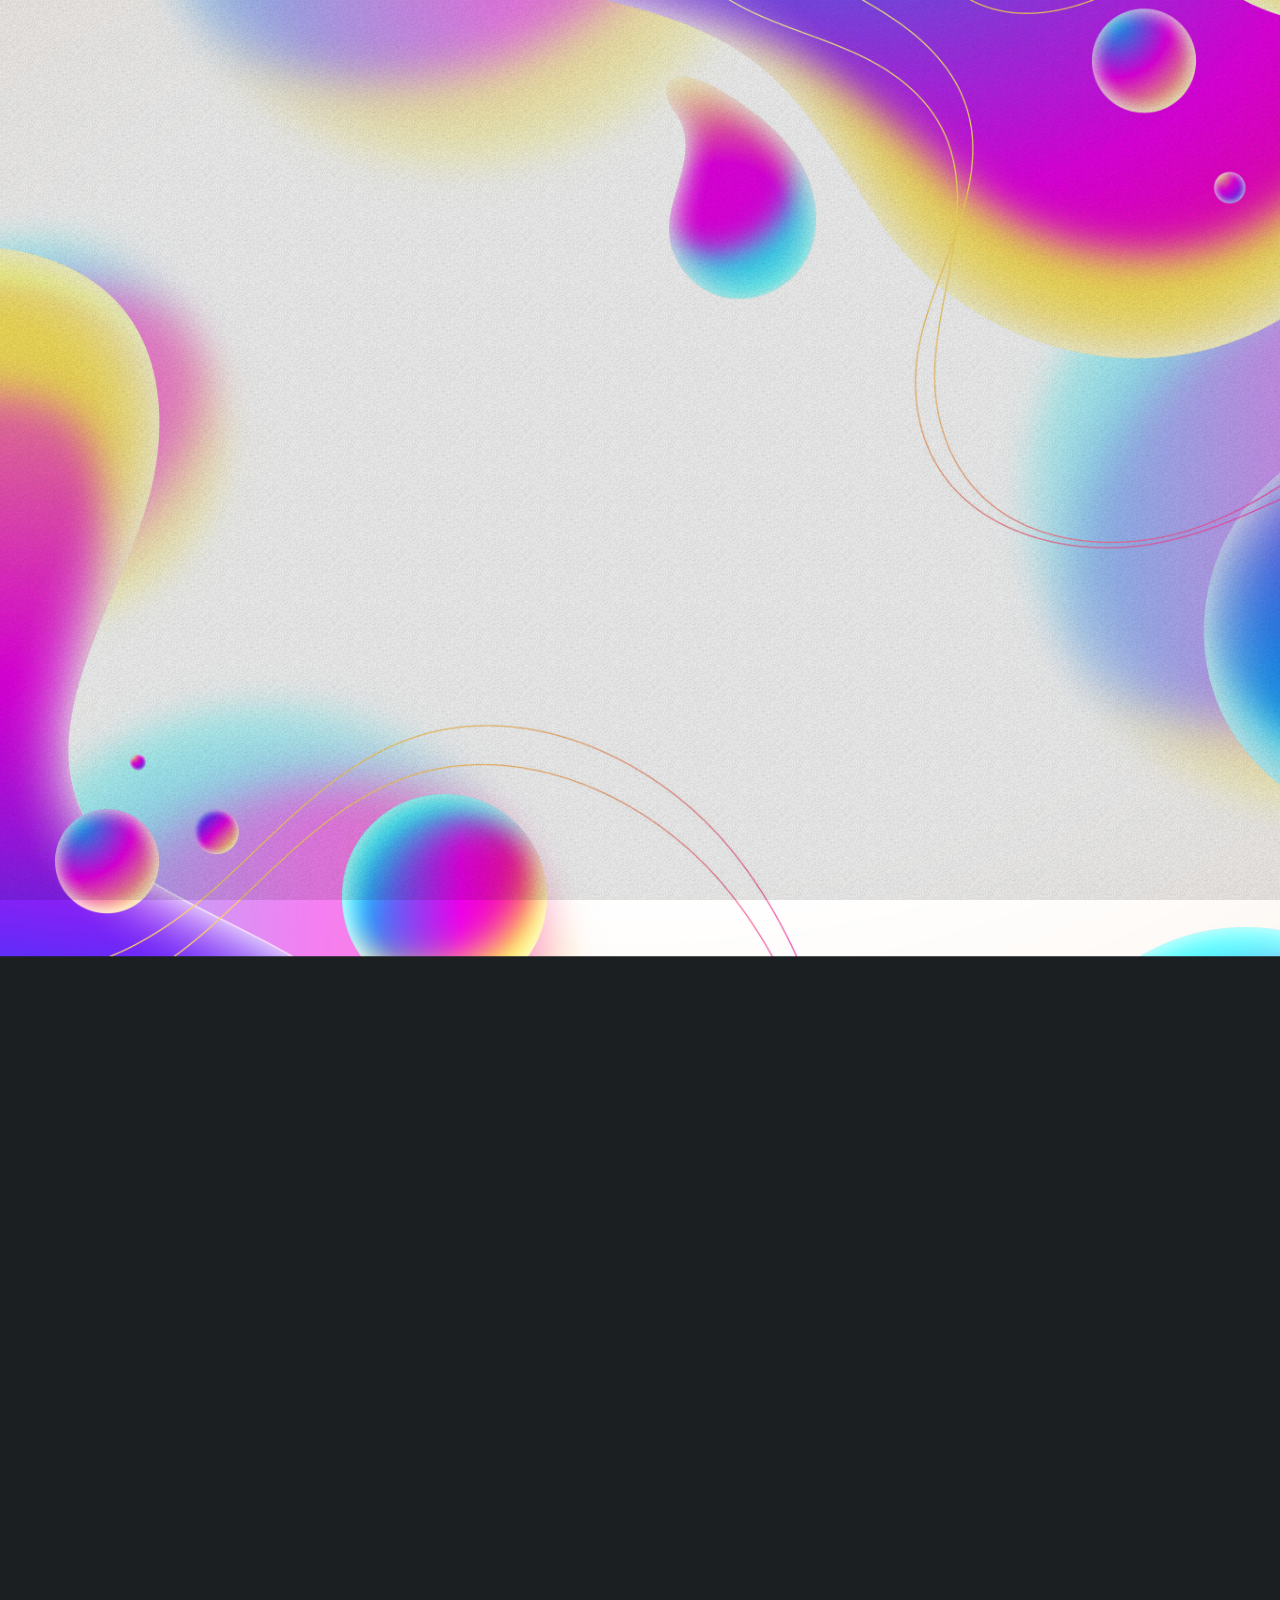
==== index.html @ be7a539f "portfolio terminer" ====
<!DOCTYPE HTML>
<!--
	Dimension by HTML5 UP
	html5up.net | @ajlkn
	Free for personal and commercial use under the CCA 3.0 license (html5up.net/license)
-->
<html>
	<head>
		<title>Site Corentin Martinez</title>
		<meta charset="utf-8" />
		<meta name="viewport" content="width=device-width, initial-scale=1, user-scalable=no" />
		<link rel="stylesheet" href="assets/css/main.css" />
		<noscript><link rel="stylesheet" href="assets/css/noscript.css" /></noscript>
		<div id="google_translate_element"></div>

		<script type="text/javascript">
			function googleTranslateElementInit() {
				new google.translate.TranslateElement(
						{ pageLanguage: 'fr' }, // Langue source
						'google_translate_element'
				);
			}
		</script>
		<script src="https://translate.google.com/translate_a/element.js?cb=googleTranslateElementInit"></script>

		<style>

		</style>

	</head>
	<body class="is-preload">

		<!-- Wrapper -->
			<div id="wrapper">

				<!-- Header -->
					<header id="header">
						<div class="logo">
							<img src="images/image.jpg" alt="Logo">
						</div>
						<div class="content">
							<div class="inner">
								<h1>Martinez Corentin</h1>
								<p>Une personne attentive et prête à vous écoutez</p>
							</div>
						</div>
						<nav>
							<ul>
								<li><a href="#about">A propos</a></li>
								<li><a href="#work">Projets</a></li>
								<li><a href="#capacites">Capacités</a></li>
								<li><a href="#contact">Contact</a></li>

								<!--<li><a href="#elements">Elements</a></li>-->
							</ul>
						</nav>
					</header>

				<!-- Main -->
					<div id="main">

						<!-- Capacités -->
						<article id="capacites">
							<h2 class="major">Capacités</h2>
							<div>
								<div class="label">Python</div>
								<div class="progress-bar-container">
									<div class="progress-bar python"></div>
								</div>
							</div>

							<div>
								<div class="label">Java</div>
								<div class="progress-bar-container">
									<div class="progress-bar java"></div>
								</div>
							</div>

							<div>
								<div class="label">C</div>
								<div class="progress-bar-container">
									<div class="progress-bar c"></div>
								</div>
							</div>

							<div>
								<div class="label">SQL PLSL</div>
								<div class="progress-bar-container">
									<div class="progress-bar sql"></div>
								</div>
							</div>

							<div>
								<div class="label">PHP</div>
								<div class="progress-bar-container">
									<div class="progress-bar php"></div>
								</div>
							</div>
						</article>

						<!-- Projects -->
						<article id="work">
							<h2 class="major">Projects</h2>
							<h3>SAE E3SETE – Développement d'un jeu de cartes numérique (octobre 2023 - décembre 2023)</h3>
							<p style="text-indent: 50px">
								Dans le cadre de ma formation, j'ai participé au développement d'une version numérique d'un jeu de cartes inventé par mon professeur, en utilisant Java. Ce projet m'a permis d'adopter une approche orientée objet pour modéliser le jeu et en créer une version fonctionnelle à travers une interface en ligne de commande, sans nécessiter d'interface graphique.
							</p>
							<!-- Bouton pour afficher/masquer le contexte -->
							<button id="toggleButton1">Afficher Contexte du Projet</button>
							<div id ="contexte1" style="display: none"><br>
								<p style="text-indent: 50px">
									<strong>Contexte du projet :</strong><br>
									L'objectif était de transposer un jeu de cartes sur ordinateur en respectant ses règles et mécaniques, avec des fonctionnalités telles que la gestion des cartes et l'exécution des actions de jeu. La logique du jeu a été implémentée à l'aide d'algorithmes qui géraient les interactions entre les cartes et les actions des joueurs, garantissant ainsi une expérience fluide et cohérente dans un environnement terminal.
								</p>
								<p style="text-indent: 50px">
									<strong>Mon rôle et mes responsabilités :</strong><br>
									J'ai conçu et développé les mécanismes principaux du jeu, incluant la gestion des cartes, l'assignation des actions aux cartes, et la gestion de l'interaction entre les joueurs. J'ai également développé les algorithmes qui ont permis d'exécuter les actions et de gérer l'état du jeu à chaque tour. Mon travail a inclus la création de tests unitaires pour valider le bon fonctionnement de ces mécanismes.
								</p>
								<p style="text-indent: 50px">
									<strong>Technologies utilisées :</strong><br>
									• <u><strong>Java :</strong></u> pour la programmation orientée objet et le développement des mécanismes du jeu.<br>
									• <u><strong>Terminal</strong></u> : pour interagir avec le jeu sans interface graphique.<br>
									• <u><strong>Tests unitaires</strong></u> : pour tester les fonctionnalités du jeu et garantir sa stabilité.<br>
									• <u><strong>Structures de données</strong></u> : pour organiser les cartes et les actions de manière optimale.
								</p>
								<p style="text-indent: 50px">
									<strong>Compétences développées :</strong><br>
									• <u><strong>Conception algorithmique</strong></u> : création d'algorithmes pour gérer les mécanismes du jeu et les actions des joueurs.<br>
									• <u><strong>Développement orienté objet</strong></u> : maîtrise de la conception modulaire et structurée du code.<br>
									• <u><strong>Tests unitaires</strong></u> : mise en place de tests pour assurer la robustesse et la fiabilité du jeu.<br>
									• <u><strong>Sécurité du code</strong></u> : application des bonnes pratiques pour sécuriser le code.<br>
									• <u><strong>Gestion de projet</strong></u> : collaboration avec l'équipe pour assurer la bonne organisation du projet.
								</p>
								<p style="text-indent: 50px">
									<strong>Principaux enseignements :</strong><br>
									Ce projet m'a permis de renforcer mes compétences en Java et en développement orienté objet, de maîtriser la gestion des interactions dans un jeu sans interface graphique, et de travailler sur l'assurance qualité grâce à des tests unitaires rigoureux.
								</p>
								<img src="images/ImageE3SETE.png" alt="Contexte SAE Application Web" class="image-adaptable">
							</div>
							<br><br>

							<h3>SAE  – Jeu de société « TRAINS » (janvier 2024-Juin 2024)</h3>
							<p style="text-indent: 50px">
								Dans le cadre de ma formation, j'ai participé au développement d'une version numérique d'un jeu de société en Java. Ce projet m'a permis d'adopter une approche orientée objet pour modéliser le jeu et en créer une version fonctionnelle à travers une interface interactive, garantissant ainsi une expérience immersive pour l'utilisateur.
							</p>

							<!-- Bouton pour afficher/masquer le contexte -->
							<button id="toggleButton2">Afficher Contexte du Projet "TRAINS"</button>

							<div id="contexte2" style="display: none"><br>
								<p style="text-indent: 50px">
									<strong>Contexte du projet :</strong><br>
									L'objectif était de transposer un jeu de société sur ordinateur tout en respectant ses règles et sa mécanique. Les principales fonctionnalités incluent la gestion des cartes, le placement des rails et l'exécution des actions de jeu. Une modélisation précise des interactions entre cartes, plateau et règles a été essentielle pour garantir une jouabilité fluide.
								</p>

								<p style="text-indent: 50px">
									<strong>Mon rôle et mes responsabilités :</strong><br>
									Mon rôle a consisté à développer les mécanismes essentiels du jeu, y compris la gestion des cartes, le placement des rails et les interactions entre les joueurs. J'ai créé une interface utilisateur intuitive et ergonomique pour faciliter la navigation et la visualisation des actions en temps réel. En parallèle, j'ai conçu des algorithmes pour les actions des cartes, qui influencent le plateau, garantissant ainsi une expérience fluide et cohérente. Enfin, j'ai mis en place des tests unitaires pour vérifier la robustesse du jeu et assurer la fiabilité des fonctionnalités.
								</p>

								<p style="text-indent: 50px">
									<strong>Technologies utilisées :</strong><br>
									• <u><strong>Java</strong></u> : pour le développement des mécanismes du jeu et la programmation orientée objet.<br>
									• <u><strong>JavaFX</strong></u> : pour créer une interface utilisateur fluide et interactive.<br>
									• <u><strong>Tests unitaires</strong></u> : pour tester et assurer la fiabilité et la pérennité des fonctionnalités développées.<br>
									• <u><strong>Structures de données adaptées</strong></u> : pour optimiser la gestion des cartes et des rails sur le plateau.
								</p>

								<p style="text-indent: 50px">
									<strong>Compétences développées :</strong><br>
									• <u><strong>Conception algorithmique</strong></u> : création d'algorithmes pour la gestion des cartes, du placement des rails et des actions des joueurs.<br>
									• <u><strong>Qualité et lisibilité du code</strong></u> : respect des bonnes pratiques de développement pour produire un code maintenable.<br>
									• <u><strong>Développement orienté objet</strong></u> : renforcement de mes compétences en conception modulaire et structurée.<br>
									• <u><strong>Sécurité du code</strong></u> : application des principes de sécurité pour éviter les failles potentielles.<br>
									• <u><strong>Ergonomie et accessibilité</strong></u> : mise en place d'une interface intuitive centrée sur l'utilisateur.<br>
									• <u><strong>Gestion de projet</strong></u> : coordination de l'équipe pour respecter les délais et garantir la cohérence du projet.
								</p>

								<p style="text-indent: 50px">
									<strong>Principaux enseignements :</strong><br>
									Ce projet m'a permis de consolider mes compétences en Java, en développement orienté objet et en conception d'interface utilisateur, tout en renforçant mes aptitudes en tests unitaires et gestion de projet collaboratif.
								</p>
								<img src="images/imageSAETrains.png" alt="Contexte SAE Application Web" class="image-adaptable">
							</div><br><br>
							<!-- SAE – Application Web -->
							<h3>SAE – Application Web (Septembre 2024 - Janvier 2025)</h3>
							<p style="text-indent: 50px">
								Dans le cadre de ce projet, j'ai conçu une application web complète en PHP et SQL pour gérer le suivi académique des étudiants. L'objectif principal était de créer une plateforme capable de gérer les informations liées aux étudiants, leurs résultats, et leur éligibilité à différents programmes universitaires. L'approche Agile a été appliquée tout au long du projet, avec une gestion des tâches via Trello, une base de données modélisée sur Lucid et des sprints réguliers pour affiner et ajuster l'application en fonction des retours des clients.
							</p>
							<!-- Bouton pour afficher/masquer le contexte -->
							<button id="toggleButton3">Afficher Contexte du Projet</button>
							<div id="contexte3" style="display:none;"><br>
								<p style="text-indent: 50px">
									<strong>Contexte du projet :</strong>
									Ce projet visait à fournir une solution de gestion moderne pour le suivi des étudiants. Les utilisateurs peuvent entrer des informations concernant les notes des étudiants et vérifier leur éligibilité pour des programmes particuliers. L'application devait être à la fois fonctionnelle et fluide, facilitant l'accès aux données tout en assurant une gestion efficace et sécurisée. La méthodologie Agile a permis une collaboration étroite avec les clients, garantissant que chaque itération était en phase avec leurs besoins et attentes.
								</p>
								<p style="text-indent: 50px">
									<strong>Mon rôle et mes responsabilités :</strong><br>
									Mon rôle dans ce projet a été très varié et m'a permis de contribuer à différents aspects essentiels du développement de l'application. J'ai conçu et implémenté les données dans la base de données en utilisant PHP et SQL, en veillant à leur cohérence et à l'optimisation des requêtes pour une gestion efficace des données. En parallèle, j'ai participé au développement du back-end en intégrant la logique métier dans les pages dynamiques, tout en améliorant l'ergonomie du front-end à l'aide de technologies telles que HTML, CSS et JavaScript. Mon travail a également inclus l'amélioration de l'interface utilisateur pour garantir une navigation fluide et accessible.
								</p>
								<p style="text-indent: 50px">
									<strong>Technologies utilisées :</strong><br>
									• <u><strong>PHP & SQL</strong></u> : Développement back-end pour la gestion des données et des interactions avec la base de données.<br>
									• <u><strong>HTML/CSS & JavaScript</strong></u> : Création de pages dynamiques et interactives, en optimisant l'expérience utilisateur.<br>
									• <u><strong>Trello & Lucid</strong></u> : Outils de gestion de projet (Trello pour organiser les tâches, Lucid pour la création des schémas de la base de données).
								</p>
								<p style="text-indent: 50px">
									<strong>Compétences développées :</strong><br>
									• Mise en œuvre des exigences des clients.<br>
									• Création et gestion de bases de données.<br>
									• Amélioration des compétences en PHP et SQL.<br>
									• Ergonomie et expérience utilisateur.<br>
									• Optimisation des requêtes SQL.
								</p>
								<p style="text-indent: 50px">
									<strong>Principaux enseignements :</strong><br>
									Ce projet m'a permis de consolider mes compétences en développement web, en particulier en PHP et en gestion de bases de données. En travaillant en méthode Agile, j'ai appris à itérer et à améliorer constamment le produit en fonction des retours clients.
								</p>
								<img src="images/imageSAEWeb.png" alt="Contexte SAE Application Web" class="image-adaptable">

							</div>

						</article>


						<!-- A propos -->
							<article id="about">
								<h2 class="major">A propos</h2>
								<span class="image main"></span>
								<p style="text-indent: 50px">
									Je m'appelle Corentin Martinez et je suis étudiant en deuxième année de BUT Informatique à l'IUT Montpellier-Sète. Passionné par l'informatique depuis toujours, j'ai choisi de me
									spécialiser dans ce domaine pour approfondir mes connaissances et découvrir de nouvelles technologies. Je suis également très passionné par l’esport, une discipline qui me permet
									de combiner compétitivité et travail d’équipe, deux éléments qui me motivent au quotidien.
								</p>
								<p style="text-indent: 50px">
									Je suis une personne curieuse et déterminée, toujours prête à apprendre et à relever de nouveaux défis.
									Tout au long de mes études, j'ai eu l'opportunité de travailler sur des projets variés, ce qui m’a permis d’acquérir des compétences en développement, en gestion de
									bases de données et dans le domaine des technologies DevOps. Ces projets m'ont permis de mieux comprendre le monde du travail et de développer ma capacité à travailler en équipe
									tout en restant autonome.
								</p><br>

								<h3>Éducation :</h3>
								<ul>
									<li>BUT Informatique, IUT Montpellier-Sète (2023-2026)</li>
									<li>Baccalauréat général, spécialité Mathématiques et Sciences Numériques et de l'Informatique (2022)</li>
								</ul>

								<p>
								<h3>Centre d'intérêts:</h3> esport, jeux vidéos, construction d'ordinateurs, music, programmation.
								</p>

							</article>

						<!-- Contact -->
							<article id="contact">
								<h2 class="major">Contact</h2>
								<form method="post" action="#">
									<div class="fields">
										<div class="field half">
											<label for="name">Nom</label>
											<input type="text" name="name" id="name" />
										</div>
										<div class="field half">
											<label for="email">Email</label>
											<input type="text" name="email" id="email" />
										</div>
										<div class="field">
											<label for="message">Message</label>
											<textarea name="message" id="message" rows="4"></textarea>
										</div>
									</div>
									<ul class="actions">
										<li><input type="submit" value="Envoyer" class="primary" /></li>
										<li><input type="reset" value="Annuler" /></li>
									</ul>
								</form>
							</article>

						<!-- Elements -->
							<article id="elements">
								<h2 class="major">Elements</h2>

								<section>
									<h3 class="major">Text</h3>
									<p>This is <b>bold</b> and this is <strong>strong</strong>. This is <i>italic</i> and this is <em>emphasized</em>.
									This is <sup>superscript</sup> text and this is <sub>subscript</sub> text.
									This is <u>underlined</u> and this is code: <code>for (;;) { ... }</code>. Finally, <a href="#">this is a link</a>.</p>
									<hr />
									<h2>Heading Level 2</h2>
									<h3>Heading Level 3</h3>
									<h4>Heading Level 4</h4>
									<h5>Heading Level 5</h5>
									<h6>Heading Level 6</h6>
									<hr />
									<h4>Blockquote</h4>
									<blockquote>Fringilla nisl. Donec accumsan interdum nisi, quis tincidunt felis sagittis eget tempus euismod. Vestibulum ante ipsum primis in faucibus vestibulum. Blandit adipiscing eu felis iaculis volutpat ac adipiscing accumsan faucibus. Vestibulum ante ipsum primis in faucibus lorem ipsum dolor sit amet nullam adipiscing eu felis.</blockquote>
									<h4>Preformatted</h4>
									<pre><code>i = 0;

while (!deck.isInOrder()) {
    print 'Iteration ' + i;
    deck.shuffle();
    i++;
}

print 'It took ' + i + ' iterations to sort the deck.';</code></pre>
								</section>

								<section>
									<h3 class="major">Lists</h3>

									<h4>Unordered</h4>
									<ul>
										<li>Dolor pulvinar etiam.</li>
										<li>Sagittis adipiscing.</li>
										<li>Felis enim feugiat.</li>
									</ul>

									<h4>Alternate</h4>
									<ul class="alt">
										<li>Dolor pulvinar etiam.</li>
										<li>Sagittis adipiscing.</li>
										<li>Felis enim feugiat.</li>
									</ul>

									<h4>Ordered</h4>
									<ol>
										<li>Dolor pulvinar etiam.</li>
										<li>Etiam vel felis viverra.</li>
										<li>Felis enim feugiat.</li>
										<li>Dolor pulvinar etiam.</li>
										<li>Etiam vel felis lorem.</li>
										<li>Felis enim et feugiat.</li>
									</ol>
									<h4>Icons</h4>
									<ul class="icons">
										<li><a href="#" class="icon brands fa-twitter"><span class="label">Twitter</span></a></li>
										<li><a href="#" class="icon brands fa-facebook-f"><span class="label">Facebook</span></a></li>
										<li><a href="#" class="icon brands fa-instagram"><span class="label">Instagram</span></a></li>
										<li><a href="#" class="icon brands fa-github"><span class="label">Github</span></a></li>
									</ul>

									<h4>Actions</h4>
									<ul class="actions">
										<li><a href="#" class="button primary">Default</a></li>
										<li><a href="#" class="button">Default</a></li>
									</ul>
									<ul class="actions stacked">
										<li><a href="#" class="button primary">Default</a></li>
										<li><a href="#" class="button">Default</a></li>
									</ul>
								</section>

								<section>
									<h3 class="major">Table</h3>
									<h4>Default</h4>
									<div class="table-wrapper">
										<table>
											<thead>
												<tr>
													<th>Name</th>
													<th>Description</th>
													<th>Price</th>
												</tr>
											</thead>
											<tbody>
												<tr>
													<td>Item One</td>
													<td>Ante turpis integer aliquet porttitor.</td>
													<td>29.99</td>
												</tr>
												<tr>
													<td>Item Two</td>
													<td>Vis ac commodo adipiscing arcu aliquet.</td>
													<td>19.99</td>
												</tr>
												<tr>
													<td>Item Three</td>
													<td> Morbi faucibus arcu accumsan lorem.</td>
													<td>29.99</td>
												</tr>
												<tr>
													<td>Item Four</td>
													<td>Vitae integer tempus condimentum.</td>
													<td>19.99</td>
												</tr>
												<tr>
													<td>Item Five</td>
													<td>Ante turpis integer aliquet porttitor.</td>
													<td>29.99</td>
												</tr>
											</tbody>
											<tfoot>
												<tr>
													<td colspan="2"></td>
													<td>100.00</td>
												</tr>
											</tfoot>
										</table>
									</div>

									<h4>Alternate</h4>
									<div class="table-wrapper">
										<table class="alt">
											<thead>
												<tr>
													<th>Nom</th>
													<th>Description</th>
													<th>Price</th>
												</tr>
											</thead>
											<tbody>
												<tr>
													<td>Item One</td>
													<td>Ante turpis integer aliquet porttitor.</td>
													<td>29.99</td>
												</tr>
												<tr>
													<td>Item Two</td>
													<td>Vis ac commodo adipiscing arcu aliquet.</td>
													<td>19.99</td>
												</tr>
												<tr>
													<td>Item Three</td>
													<td> Morbi faucibus arcu accumsan lorem.</td>
													<td>29.99</td>
												</tr>
												<tr>
													<td>Item Four</td>
													<td>Vitae integer tempus condimentum.</td>
													<td>19.99</td>
												</tr>
												<tr>
													<td>Item Five</td>
													<td>Ante turpis integer aliquet porttitor.</td>
													<td>29.99</td>
												</tr>
											</tbody>
											<tfoot>
												<tr>
													<td colspan="2"></td>
													<td>100.00</td>
												</tr>
											</tfoot>
										</table>
									</div>
								</section>

								<section>
									<h3 class="major">Buttons</h3>
									<ul class="actions">
										<li><a href="#" class="button primary">Primary</a></li>
										<li><a href="#" class="button">Default</a></li>
									</ul>
									<ul class="actions">
										<li><a href="#" class="button">Default</a></li>
										<li><a href="#" class="button small">Small</a></li>
									</ul>
									<ul class="actions">
										<li><a href="#" class="button primary icon solid fa-download">Icon</a></li>
										<li><a href="#" class="button icon solid fa-download">Icon</a></li>
									</ul>
									<ul class="actions">
										<li><span class="button primary disabled">Disabled</span></li>
										<li><span class="button disabled">Disabled</span></li>
									</ul>
								</section>

								<section>
									<h3 class="major">Form</h3>
									<form method="post" action="#">
										<div class="fields">
											<div class="field half">
												<label for="demo-name">Name</label>
												<input type="text" name="demo-name" id="demo-name" value="" placeholder="Jane Doe" />
											</div>
											<div class="field half">
												<label for="demo-email">Email</label>
												<input type="email" name="demo-email" id="demo-email" value="" placeholder="jane@untitled.tld" />
											</div>
											<div class="field">
												<label for="demo-category">Category</label>
												<select name="demo-category" id="demo-category">
													<option value="">-</option>
													<option value="1">Manufacturing</option>
													<option value="1">Shipping</option>
													<option value="1">Administration</option>
													<option value="1">Human Resources</option>
												</select>
											</div>
											<div class="field half">
												<input type="radio" id="demo-priority-low" name="demo-priority" checked>
												<label for="demo-priority-low">Low</label>
											</div>
											<div class="field half">
												<input type="radio" id="demo-priority-high" name="demo-priority">
												<label for="demo-priority-high">High</label>
											</div>
											<div class="field half">
												<input type="checkbox" id="demo-copy" name="demo-copy">
												<label for="demo-copy">Email me a copy</label>
											</div>
											<div class="field half">
												<input type="checkbox" id="demo-human" name="demo-human" checked>
												<label for="demo-human">Not a robot</label>
											</div>
											<div class="field">
												<label for="demo-message">Message</label>
												<textarea name="demo-message" id="demo-message" placeholder="Enter your message" rows="6"></textarea>
											</div>
										</div>
										<ul class="actions">
											<li><input type="submit" value="Send Message" class="primary" /></li>
											<li><input type="reset" value="Reset" /></li>
										</ul>
									</form>
								</section>

							</article>

					</div>

				<!-- Footer -->
				<footer id="footer">
					<ul class="icons">
						<li><a href="https://www.linkedin.com/in/corentin-martinez-638335264/" class="icon brands fa-linkedin"><span class="label">Linkedin</span></a></li>
						<li><a href="https://github.com/Cocodingo297?tab=repositories" class="icon brands fa-github"><span class="label">GitHub</span></a></li>
						<li><a href="https://github.com/Cocodingo297?tab=repositories" class="CV"><span class="label">CV</span></a></li>
						<li><button class="copy-email" data-email="corentin.martinez01@etu.umontpellier.fr">Email</button></li>

					</ul>
				</footer>


			</div>

		<!-- BG -->
			<div id="bg"></div>

		<!-- Scripts -->
			<script src="assets/js/jquery.min.js"></script>
			<script src="assets/js/browser.min.js"></script>
			<script src="assets/js/breakpoints.min.js"></script>
			<script src="assets/js/util.js"></script>
			<script src="assets/js/main.js"></script>
		<script>
			document.addEventListener('DOMContentLoaded', () => {
				const copyEmailButtons = document.querySelectorAll('.copy-email');
				copyEmailButtons.forEach(button => {
					button.addEventListener('click', () => {
						const email = button.getAttribute('data-email');
						if (email) {
							navigator.clipboard.writeText(email)
									.then(() => {
										alert('Email copié dans le presse-papier : ' + email);
									})
									.catch(err => {
										alert('Impossible de copier l\'email : ' + err);
									});
						}
					});
				});
			});


			// Fonction pour basculer l'affichage du contenu
			function toggleProjectDisplay(buttonId, contextId) {
				document.getElementById(buttonId).addEventListener("click", function() {
					var contexte = document.getElementById(contextId);
					if (contexte.style.display === "none") {
						contexte.style.display = "block";  // Afficher le contenu
						this.textContent = "Cacher Contenu du Projet"; // Changer le texte du bouton
					} else {
						contexte.style.display = "none";  // Cacher le contenu
						this.textContent = "Afficher Contexte du Projet"; // Réinitialiser le texte du bouton
					}
				});
			}

			// Appliquer la fonction à chaque bouton pour les deux projets
			toggleProjectDisplay("toggleButton1", "contexte1");
			toggleProjectDisplay("toggleButton2", "contexte2");
			toggleProjectDisplay("toggleButton3", "contexte3");

		</script>


	</body>
</html>
---- assets/css/main.css ----
@import url(fontawesome-all.min.css);
@import url("https://fonts.googleapis.com/css?family=Source+Sans+Pro:300italic,600italic,300,600");

/*
	Dimension by HTML5 UP
	html5up.net | @ajlkn
	Free for personal and commercial use under the CCA 3.0 license (html5up.net/license)
*/

html, body, div, span, applet, object,
iframe, h1, h2, h3, h4, h5, h6, p, blockquote,
pre, a, abbr, acronym, address, big, cite,
code, del, dfn, em, img, ins, kbd, q, s, samp,
small, strike, strong, sub, sup, tt, var, b,
u, i, center, dl, dt, dd, ol, ul, li, fieldset,
form, label, legend, table, caption, tbody,
tfoot, thead, tr, th, td, article, aside,
canvas, details, embed, figure, figcaption,
footer, header, hgroup, menu, nav, output, ruby,
section, summary, time, mark, audio, video {
	margin: 0;
	padding: 0;
	border: 0;
	font-size: 100%;
	font: inherit;
	vertical-align: baseline;}

article, aside, details, figcaption, figure,
footer, header, hgroup, menu, nav, section {
	display: block;}

body {
	line-height: 1;
}

ol, ul {
	list-style: none;
}

blockquote, q {
	quotes: none;
}

	blockquote:before, blockquote:after, q:before, q:after {
		content: '';
		content: none;
	}

table {
	border-collapse: collapse;
	border-spacing: 0;
}

body {
	-webkit-text-size-adjust: none;
}

mark {
	background-color: transparent;
	color: inherit;
}

input::-moz-focus-inner {
	border: 0;
	padding: 0;
}

input, select, textarea {
	-moz-appearance: none;
	-webkit-appearance: none;
	-ms-appearance: none;
	appearance: none;
}

/* Basic */

	@-ms-viewport {
		width: device-width;
	}

	@media screen and (max-width: 480px) {

		html, body {
			min-width: 320px;
		}

	}

	html {
		box-sizing: border-box;
	}

	*, *:before, *:after {
		box-sizing: inherit;
	}

	body {
		background: #1b1f22;
	}

		body.is-preload *, body.is-preload *:before, body.is-preload *:after {
			-moz-animation: none !important;
			-webkit-animation: none !important;
			-ms-animation: none !important;
			animation: none !important;
			-moz-transition: none !important;
			-webkit-transition: none !important;
			-ms-transition: none !important;
			transition: none !important;
		}

/* Type */

	html {
		font-size: 16pt;
	}

		@media screen and (max-width: 1680px) {

			html {
				font-size: 12pt;
			}

		}

		@media screen and (max-width: 736px) {

			html {
				font-size: 11pt;
			}

		}

		@media screen and (max-width: 360px) {

			html {
				font-size: 10pt;
			}

		}

	body, input, select, textarea {
		color: #ffffff;
		font-family: "Source Sans Pro", sans-serif;
		font-weight: 300;
		font-size: 1rem;
		line-height: 1.65;
	}

	a {
		-moz-transition: color 0.2s ease-in-out, background-color 0.2s ease-in-out, border-bottom-color 0.2s ease-in-out;
		-webkit-transition: color 0.2s ease-in-out, background-color 0.2s ease-in-out, border-bottom-color 0.2s ease-in-out;
		-ms-transition: color 0.2s ease-in-out, background-color 0.2s ease-in-out, border-bottom-color 0.2s ease-in-out;
		transition: color 0.2s ease-in-out, background-color 0.2s ease-in-out, border-bottom-color 0.2s ease-in-out;
		border-bottom: dotted 1px rgba(255, 255, 255, 0.5);
		text-decoration: none;
		color: inherit;
	}

		a:hover {
			border-bottom-color: transparent;
		}

	strong, b {
		color: #ffffff;
		font-weight: 600;
	}

	em, i {
		font-style: italic;
	}

	p {
		margin: 0 0 2rem 0;
	}

	 h2, h3, h4, h5, h6 {
		color: #ffffff;
		font-weight: 600;
		line-height: 1.5;
		margin: 0 0 1rem 0;
		text-transform: uppercase;
		letter-spacing: 0.2rem;
	}

	.inner h1{
		color: #000000 ;
	}

	.inner p{
		color: #000000 ;
	}

	header a{
		color: #000000 ;

	}

	footer p{
		color: #000000 ;
	}

		h1 a, h2 a, h3 a, h4 a, h5 a, h6 a {
			color: inherit;
			text-decoration: none;
		}

		h1.major, h2.major, h3.major, h4.major, h5.major, h6.major {
			border-bottom: solid 1px #ffffff;
			width: -moz-max-content;
			width: -webkit-max-content;
			width: -ms-max-content;
			width: max-content;
			padding-bottom: 0.5rem;
			margin: 0 0 2rem 0;
		}

	h1 {
		font-size: 2.25rem;
		line-height: 1.3;
		letter-spacing: 0.5rem;
	}

	h2 {
		font-size: 1.5rem;
		line-height: 1.4;
		letter-spacing: 0.5rem;
	}

	h3 {
		font-size: 1rem;
	}

	h4 {
		font-size: 0.8rem;
	}

	h5 {
		font-size: 0.7rem;
	}

	h6 {
		font-size: 0.6rem;
	}

	@media screen and (max-width: 736px) {

		h1 {
			font-size: 1.75rem;
			line-height: 1.4;
		}

		h2 {
			font-size: 1.25em;
			line-height: 1.5;
		}

	}

	sub {
		font-size: 0.8rem;
		position: relative;
		top: 0.5rem;
	}

	sup {
		font-size: 0.8rem;
		position: relative;
		top: -0.5rem;
	}

	blockquote {
		border-left: solid 4px #ffffff;
		font-style: italic;
		margin: 0 0 2rem 0;
		padding: 0.5rem 0 0.5rem 2rem;
	}

	code {
		background: rgba(255, 255, 255, 0.075);
		border-radius: 4px;
		font-family: "Courier New", monospace;
		font-size: 0.9rem;
		margin: 0 0.25rem;
		padding: 0.25rem 0.65rem;
	}

	pre {
		-webkit-overflow-scrolling: touch;
		font-family: "Courier New", monospace;
		font-size: 0.9rem;
		margin: 0 0 2rem 0;
	}

		pre code {
			display: block;
			line-height: 1.75;
			padding: 1rem 1.5rem;
			overflow-x: auto;
		}

	hr {
		border: 0;
		border-bottom: solid 1px #ffffff;
		margin: 2.75rem 0;
	}

	.align-left {
		text-align: left;
	}

	.align-center {
		text-align: center;
	}

	.align-right {
		text-align: right;
	}

/* Form */

	form {
		margin: 0 0 2rem 0;
	}

		form > :last-child {
			margin-bottom: 0;
		}

		form > .fields {
			display: -moz-flex;
			display: -webkit-flex;
			display: -ms-flex;
			display: flex;
			-moz-flex-wrap: wrap;
			-webkit-flex-wrap: wrap;
			-ms-flex-wrap: wrap;
			flex-wrap: wrap;
			width: calc(100% + 3rem);
			margin: -1.5rem 0 2rem -1.5rem;
		}

			form > .fields > .field {
				-moz-flex-grow: 0;
				-webkit-flex-grow: 0;
				-ms-flex-grow: 0;
				flex-grow: 0;
				-moz-flex-shrink: 0;
				-webkit-flex-shrink: 0;
				-ms-flex-shrink: 0;
				flex-shrink: 0;
				padding: 1.5rem 0 0 1.5rem;
				width: calc(100% - 1.5rem);
			}

				form > .fields > .field.half {
					width: calc(50% - 0.75rem);
				}

				form > .fields > .field.third {
					width: calc(100%/3 - 0.5rem);
				}

				form > .fields > .field.quarter {
					width: calc(25% - 0.375rem);
				}

		@media screen and (max-width: 480px) {

			form > .fields {
				width: calc(100% + 3rem);
				margin: -1.5rem 0 2rem -1.5rem;
			}

				form > .fields > .field {
					padding: 1.5rem 0 0 1.5rem;
					width: calc(100% - 1.5rem);
				}

					form > .fields > .field.half {
						width: calc(100% - 1.5rem);
					}

					form > .fields > .field.third {
						width: calc(100% - 1.5rem);
					}

					form > .fields > .field.quarter {
						width: calc(100% - 1.5rem);
					}

		}

	label {
		color: #ffffff;
		display: block;
		font-size: 0.8rem;
		font-weight: 300;
		letter-spacing: 0.2rem;
		line-height: 1.5;
		margin: 0 0 1rem 0;
		text-transform: uppercase;
	}

	input[type="text"],
	input[type="password"],
	input[type="email"],
	input[type="tel"],
	select,
	textarea {
		-moz-appearance: none;
		-webkit-appearance: none;
		-ms-appearance: none;
		appearance: none;
		-moz-transition: border-color 0.2s ease-in-out, box-shadow 0.2s ease-in-out, background-color 0.2s ease-in-out;
		-webkit-transition: border-color 0.2s ease-in-out, box-shadow 0.2s ease-in-out, background-color 0.2s ease-in-out;
		-ms-transition: border-color 0.2s ease-in-out, box-shadow 0.2s ease-in-out, background-color 0.2s ease-in-out;
		transition: border-color 0.2s ease-in-out, box-shadow 0.2s ease-in-out, background-color 0.2s ease-in-out;
		background-color: transparent;
		border-radius: 4px;
		border: solid 1px #ffffff;
		color: inherit;
		display: block;
		outline: 0;
		padding: 0 1rem;
		text-decoration: none;
		width: 100%;
	}

		input[type="text"]:invalid,
		input[type="password"]:invalid,
		input[type="email"]:invalid,
		input[type="tel"]:invalid,
		select:invalid,
		textarea:invalid {
			box-shadow: none;
		}

		input[type="text"]:focus,
		input[type="password"]:focus,
		input[type="email"]:focus,
		input[type="tel"]:focus,
		select:focus,
		textarea:focus {
			background: rgba(255, 255, 255, 0.075);
			border-color: #ffffff;
			box-shadow: 0 0 0 1px #ffffff;
		}

	select {
		background-image: url("data:image/svg+xml;charset=utf8,%3Csvg xmlns='http://www.w3.org/2000/svg' width='40' height='40' preserveAspectRatio='none' viewBox='0 0 40 40'%3E%3Cpath d='M9.4,12.3l10.4,10.4l10.4-10.4c0.2-0.2,0.5-0.4,0.9-0.4c0.3,0,0.6,0.1,0.9,0.4l3.3,3.3c0.2,0.2,0.4,0.5,0.4,0.9 c0,0.4-0.1,0.6-0.4,0.9L20.7,31.9c-0.2,0.2-0.5,0.4-0.9,0.4c-0.3,0-0.6-0.1-0.9-0.4L4.3,17.3c-0.2-0.2-0.4-0.5-0.4-0.9 c0-0.4,0.1-0.6,0.4-0.9l3.3-3.3c0.2-0.2,0.5-0.4,0.9-0.4S9.1,12.1,9.4,12.3z' fill='%23ffffff' /%3E%3C/svg%3E");
		background-size: 1.25rem;
		background-repeat: no-repeat;
		background-position: calc(100% - 1rem) center;
		height: 2.75rem;
		padding-right: 2.75rem;
		text-overflow: ellipsis;
	}

		select option {
			color: #ffffff;
			background: #1b1f22;
		}

		select:focus::-ms-value {
			background-color: transparent;
		}

		select::-ms-expand {
			display: none;
		}

	input[type="text"],
	input[type="password"],
	input[type="email"],
	select {
		height: 2.75rem;
	}

	textarea {
		padding: 0.75rem 1rem;
	}

	input[type="checkbox"],
	input[type="radio"] {
		-moz-appearance: none;
		-webkit-appearance: none;
		-ms-appearance: none;
		appearance: none;
		display: block;
		float: left;
		margin-right: -2rem;
		opacity: 0;
		width: 1rem;
		z-index: -1;
	}

		input[type="checkbox"] + label,
		input[type="radio"] + label {
			text-decoration: none;
			-moz-user-select: none;
			-webkit-user-select: none;
			-ms-user-select: none;
			user-select: none;
			color: #ffffff;
			cursor: pointer;
			display: inline-block;
			font-size: 0.8rem;
			font-weight: 300;
			margin: 0 0 0.5rem 0;
			padding-left: 2.65rem;
			padding-right: 0.75rem;
			position: relative;
		}

			input[type="checkbox"] + label:before,
			input[type="radio"] + label:before {
				-moz-osx-font-smoothing: grayscale;
				-webkit-font-smoothing: antialiased;
				display: inline-block;
				font-style: normal;
				font-variant: normal;
				text-rendering: auto;
				line-height: 1;
				text-transform: none !important;
				font-family: 'Font Awesome 5 Free';
				font-weight: 900;
			}

			input[type="checkbox"] + label:before,
			input[type="radio"] + label:before {
				-moz-transition: border-color 0.2s ease-in-out, box-shadow 0.2s ease-in-out, background-color 0.2s ease-in-out;
				-webkit-transition: border-color 0.2s ease-in-out, box-shadow 0.2s ease-in-out, background-color 0.2s ease-in-out;
				-ms-transition: border-color 0.2s ease-in-out, box-shadow 0.2s ease-in-out, background-color 0.2s ease-in-out;
				transition: border-color 0.2s ease-in-out, box-shadow 0.2s ease-in-out, background-color 0.2s ease-in-out;
				border-radius: 4px;
				border: solid 1px #ffffff;
				content: '';
				display: inline-block;
				height: 1.65rem;
				left: 0;
				line-height: 1.65rem;
				position: absolute;
				text-align: center;
				top: -0.15rem;
				width: 1.65rem;
			}

		input[type="checkbox"]:checked + label:before,
		input[type="radio"]:checked + label:before {
			background: #ffffff !important;
			border-color: #ffffff !important;
			color: #1b1f22;
			content: '\f00c';
		}

		input[type="checkbox"]:focus + label:before,
		input[type="radio"]:focus + label:before {
			background: rgba(255, 255, 255, 0.075);
			border-color: #ffffff;
			box-shadow: 0 0 0 1px #ffffff;
		}

	input[type="checkbox"] + label:before {
		border-radius: 4px;
	}

	input[type="radio"] + label:before {
		border-radius: 100%;
	}

	::-webkit-input-placeholder {
		color: rgba(255, 255, 255, 0.5) !important;
		opacity: 1.0;
	}

	:-moz-placeholder {
		color: rgba(255, 255, 255, 0.5) !important;
		opacity: 1.0;
	}

	::-moz-placeholder {
		color: rgba(255, 255, 255, 0.5) !important;
		opacity: 1.0;
	}

	:-ms-input-placeholder {
		color: rgba(255, 255, 255, 0.5) !important;
		opacity: 1.0;
	}

	.formerize-placeholder {
		color: rgba(255, 255, 255, 0.5) !important;
		opacity: 1.0;
	}

/* Box */

	.box {
		border-radius: 4px;
		border: solid 1px #ffffff;
		margin-bottom: 2rem;
		padding: 1.5em;
	}

		.box > :last-child,
		.box > :last-child > :last-child,
		.box > :last-child > :last-child > :last-child {
			margin-bottom: 0;
		}

		.box.alt {
			border: 0;
			border-radius: 0;
			padding: 0;
		}

/* Icon */

	.icon {
		text-decoration: none;
		border-bottom: none;
		position: relative;
	}

		.icon:before {
			-moz-osx-font-smoothing: grayscale;
			-webkit-font-smoothing: antialiased;
			display: inline-block;
			font-style: normal;
			font-variant: normal;
			text-rendering: auto;
			line-height: 1;
			text-transform: none !important;
			font-family: 'Font Awesome 5 Free';
			font-weight: 400;
		}

		.icon > .label {
			display: none;
		}

		.icon:before {
			line-height: inherit;
		}

		.icon.solid:before {
			font-weight: 900;
		}

		.icon.brands:before {
			font-family: 'Font Awesome 5 Brands';
		}

/* Image */

	.image {
		border-radius: 4px;
		border: 0;
		display: inline-block;
		position: relative;
	}

		.image:before {
			pointer-events: none;
			background-image: url("../../images/overlay.png");
			background-color: rgba(19, 21, 25, 0.5);
			border-radius: 4px;
			content: '';
			display: block;
			height: 100%;
			left: 0;
			opacity: 0.5;
			position: absolute;
			top: 0;
			width: 100%;
		}

		.image img {
			border-radius: 4px;
			display: block;
		}

		.image.left, .image.right {
			max-width: 40%;
		}

			.image.left img, .image.right img {
				width: 100%;
			}

		.image.left {
			float: left;
			padding: 0 1.5em 1em 0;
			top: 0.25em;
		}

		.image.right {
			float: right;
			padding: 0 0 1em 1.5em;
			top: 0.25em;
		}

		.image.fit {
			display: block;
			margin: 0 0 2rem 0;
			width: 100%;
		}

			.image.fit img {
				width: 100%;
			}

		.image.main {
			display: block;
			margin: 2.5rem 0;
			width: 100%;
		}

			.image.main img {
				width: 100%;
			}

		@media screen and (max-width: 736px) {

			.image.main {
				margin: 2rem 0;
			}

		}

		@media screen and (max-width: 480px) {

			.image.main {
				margin: 1.5rem 0;
			}

		}

/* List */

	ol {
		list-style: decimal;
		margin: 0 0 2rem 0;
		padding-left: 1.25em;
	}

		ol li {
			padding-left: 0.25em;
		}

	ul {
		list-style: disc;
		margin: 0 0 2rem 0;
		padding-left: 1em;
	}

		ul li {
			padding-left: 0.5em;
		}

		ul.alt {
			list-style: none;
			padding-left: 0;
		}

			ul.alt li {
				border-top: solid 1px #ffffff;
				padding: 0.5em 0;
			}

				ul.alt li:first-child {
					border-top: 0;
					padding-top: 0;
				}

	dl {
		margin: 0 0 2rem 0;
	}

		dl dt {
			display: block;
			font-weight: 600;
			margin: 0 0 1rem 0;
		}

		dl dd {
			margin-left: 2rem;
		}

/* Actions */

	ul.actions {
		display: -moz-flex;
		display: -webkit-flex;
		display: -ms-flex;
		display: flex;
		cursor: default;
		list-style: none;
		margin-left: -1rem;
		padding-left: 0;
	}

		ul.actions li {
			padding: 0 0 0 1rem;
			vertical-align: middle;
		}

		ul.actions.special {
			-moz-justify-content: center;
			-webkit-justify-content: center;
			-ms-justify-content: center;
			justify-content: center;
			width: 100%;
			margin-left: 0;
		}

			ul.actions.special li:first-child {
				padding-left: 0;
			}

		ul.actions.stacked {
			-moz-flex-direction: column;
			-webkit-flex-direction: column;
			-ms-flex-direction: column;
			flex-direction: column;
			margin-left: 0;
		}

			ul.actions.stacked li {
				padding: 1.3rem 0 0 0;
			}

				ul.actions.stacked li:first-child {
					padding-top: 0;
				}

		ul.actions.fit {
			width: calc(100% + 1rem);
		}

			ul.actions.fit li {
				-moz-flex-grow: 1;
				-webkit-flex-grow: 1;
				-ms-flex-grow: 1;
				flex-grow: 1;
				-moz-flex-shrink: 1;
				-webkit-flex-shrink: 1;
				-ms-flex-shrink: 1;
				flex-shrink: 1;
				width: 100%;
			}

				ul.actions.fit li > * {
					width: 100%;
				}

			ul.actions.fit.stacked {
				width: 100%;
			}

		@media screen and (max-width: 480px) {

			ul.actions:not(.fixed) {
				-moz-flex-direction: column;
				-webkit-flex-direction: column;
				-ms-flex-direction: column;
				flex-direction: column;
				margin-left: 0;
				width: 100% !important;
			}

				ul.actions:not(.fixed) li {
					-moz-flex-grow: 1;
					-webkit-flex-grow: 1;
					-ms-flex-grow: 1;
					flex-grow: 1;
					-moz-flex-shrink: 1;
					-webkit-flex-shrink: 1;
					-ms-flex-shrink: 1;
					flex-shrink: 1;
					padding: 1rem 0 0 0;
					text-align: center;
					width: 100%;
				}

					ul.actions:not(.fixed) li > * {
						width: 100%;
					}

					ul.actions:not(.fixed) li:first-child {
						padding-top: 0;
					}

					ul.actions:not(.fixed) li input[type="submit"],
					ul.actions:not(.fixed) li input[type="reset"],
					ul.actions:not(.fixed) li input[type="button"],
					ul.actions:not(.fixed) li button,
					ul.actions:not(.fixed) li .button {
						width: 100%;
					}

						ul.actions:not(.fixed) li input[type="submit"].icon:before,
						ul.actions:not(.fixed) li input[type="reset"].icon:before,
						ul.actions:not(.fixed) li input[type="button"].icon:before,
						ul.actions:not(.fixed) li button.icon:before,
						ul.actions:not(.fixed) li .button.icon:before {
							margin-left: -0.5em;
						}

		}

/* Icons */

	ul.icons {
		cursor: default;
		list-style: none;
		padding-left: 0;
	}

		ul.icons li {
			display: inline-block;
			padding: 0 0.75em 0 0;
		}

			ul.icons li:last-child {
				padding-right: 0;
			}

			ul.icons li a {
				border-radius: 20%;
				box-shadow: inset 0 0 0 1px #000000;
				display: inline-block;
				height: 2.25rem;
				line-height: 2.25rem;
				text-align: center;
				width: 2.25rem;
			}

			ul.icons button{
				box-shadow: inset 0 0 0 1px #000000;
				display: inline-block;
				height: 2.25rem;
				line-height: 2.5rem;
				text-align: center;
				width: 6rem;
			}

				ul.icons li a:hover {
					background-color: rgba(255, 255, 255, 0.075);
				}

				ul.icons li a:active {
					background-color: rgba(255, 255, 255, 0.175);
				}


a:hover {
	background-color: black;
	color: black;
	transform: scale(1.1);
	font-weight: bold; /* Texte en gras au survol */
}
button:hover {
	background-color: black;
	color: black;
	transform: scale(1.1);
	font-weight: bold; /* Texte en gras au survol */
}




/* Table */

	.table-wrapper {
		-webkit-overflow-scrolling: touch;
		overflow-x: auto;
	}

	table {
		margin: 0 0 2rem 0;
		width: 100%;
	}

		table tbody tr {
			border: solid 1px #ffffff;
			border-left: 0;
			border-right: 0;
		}

			table tbody tr:nth-child(2n + 1) {
				background-color: rgba(255, 255, 255, 0.075);
			}

		table td {
			padding: 0.75em 0.75em;
		}

		table th {
			color: #000000;
			font-size: 0.9em;
			font-weight: 600;
			padding: 0 0.75em 0.75em 0.75em;
			text-align: left;
		}

		table thead {
			border-bottom: solid 2px #ffffff;
		}

		table tfoot {
			border-top: solid 2px #ffffff;
		}

		table.alt {
			border-collapse: separate;
		}

			table.alt tbody tr td {
				border: solid 1px #ffffff;
				border-left-width: 0;
				border-top-width: 0;
			}

				table.alt tbody tr td:first-child {
					border-left-width: 1px;
				}

			table.alt tbody tr:first-child td {
				border-top-width: 1px;
			}

			table.alt thead {
				border-bottom: 0;
			}

			table.alt tfoot {
				border-top: 0;
			}

/* Button */

	input[type="submit"],
	input[type="reset"],
	input[type="button"],
	button,
	.button {
		-moz-appearance: none;
		-webkit-appearance: none;
		-ms-appearance: none;
		appearance: none;
		-moz-transition: background-color 0.2s ease-in-out, color 0.2s ease-in-out;
		-webkit-transition: background-color 0.2s ease-in-out, color 0.2s ease-in-out;
		-ms-transition: background-color 0.2s ease-in-out, color 0.2s ease-in-out;
		transition: background-color 0.2s ease-in-out, color 0.2s ease-in-out;
		background-color: transparent;
		border-radius: 4px;
		border: 0;
		box-shadow: inset 0 0 0 1px #000000;
		color: #000000 !important;
		cursor: pointer;
		display: inline-block;
		font-size: 0.8rem;
		font-weight: 300;
		height: 2.75rem;
		letter-spacing: 0.2rem;
		line-height: 2.75rem;
		outline: 0;
		padding: 0 1.25rem 0 1.35rem;
		text-align: center;
		text-decoration: none;
		text-transform: uppercase;
		white-space: nowrap;
	}

		input[type="submit"]:hover,
		input[type="reset"]:hover,
		input[type="button"]:hover,
		button:hover,
		.button:hover {
			background-color: rgba(255, 255, 255, 0.075);
		}

		input[type="submit"]:active,
		input[type="reset"]:active,
		input[type="button"]:active,
		button:active,
		.button:active {
			background-color: rgba(255, 255, 255, 0.175);
		}

		input[type="submit"].icon:before,
		input[type="reset"].icon:before,
		input[type="button"].icon:before,
		button.icon:before,
		.button.icon:before {
			margin-right: 0.5em;
		}

		input[type="submit"].fit,
		input[type="reset"].fit,
		input[type="button"].fit,
		button.fit,
		.button.fit {
			width: 100%;
		}

		input[type="submit"].small,
		input[type="reset"].small,
		input[type="button"].small,
		button.small,
		.button.small {
			font-size: 0.6rem;
			height: 2.0625rem;
			line-height: 2.0625rem;
		}

		input[type="submit"].primary,
		input[type="reset"].primary,
		input[type="button"].primary,
		button.primary,
		.button.primary {
			background-color: #ffffff;
			color: #1b1f22 !important;
			font-weight: 600;
		}

		input[type="submit"].disabled, input[type="submit"]:disabled,
		input[type="reset"].disabled,
		input[type="reset"]:disabled,
		input[type="button"].disabled,
		input[type="button"]:disabled,
		button.disabled,
		button:disabled,
		.button.disabled,
		.button:disabled {
			pointer-events: none;
			cursor: default;
			opacity: 0.25;
		}

	input[type="submit"],
	input[type="reset"],
	input[type="button"],
	button {
		line-height: calc(2.75rem - 2px);
	}

/* BG */

	#bg {
		-moz-transform: scale(1.0);
		-webkit-transform: scale(1.0);
		-ms-transform: scale(1.0);
		transform: scale(1.0);
		-webkit-backface-visibility: hidden;
		position: fixed;
		top: 0;
		left: 0;
		width: 100%;
		height: 100vh;
		z-index: 1;
	}

		#bg:before, #bg:after {
			content: '';
			display: block;
			position: absolute;
			top: 0;
			left: 0;
			width: 100%;
			height: 100%;
		}

		#bg:before {
			-moz-transition: background-color 2.5s ease-in-out;
			-webkit-transition: background-color 2.5s ease-in-out;
			-ms-transition: background-color 2.5s ease-in-out;
			transition: background-color 2.5s ease-in-out;
			-moz-transition-delay: 0.75s;
			-webkit-transition-delay: 0.75s;
			-ms-transition-delay: 0.75s;
			transition-delay: 0.75s;
			background-image: linear-gradient(to top, rgba(19, 21, 25, 0.1), rgba(19, 21, 25, 0.1)), url("../../images/overlay.png");
			background-size: auto, 256px 256px;
			background-position: center, center;
			background-repeat: no-repeat, repeat;
			z-index: 2;
		}



/* Positionnement en haut à droite */
#google_translate_element {
	position: fixed;
	top: 10px;
	right: 10px;
	z-index: 1000;
}

/* Styles pour le sélecteur */
#google_translate_element select {
	color: black; /* Texte noir */
	border: 1px solid black; /* Bordure noire */
	padding: 5px;
	border-radius: 5px;
	appearance: none; /* Supprime l'apparence par défaut */
	-webkit-appearance: none;
	-moz-appearance: none;
	background-image: url('data:image/svg+xml;charset=UTF-8,<svg xmlns="http://www.w3.org/2000/svg" viewBox="0 0 24 24" fill="black"><path d="M7 10l5 5 5-5z"/></svg>');
	background-repeat: no-repeat;
	background-position: right 10px center;
	background-size: 10px;
}

/* Conteneur interne (parfois injecté par Google) */
.goog-te-gadget {
	margin: 0 !important;
	padding: 0 !important;
}






		#bg:after {
			-moz-transform: scale(1.125);
			-webkit-transform: scale(1.125);
			-ms-transform: scale(1.125);
			transform: scale(1.125);
			-moz-transition: -moz-transform 0.325s ease-in-out, -moz-filter 0.325s ease-in-out;
			-webkit-transition: -webkit-transform 0.325s ease-in-out, -webkit-filter 0.325s ease-in-out;
			-ms-transition: -ms-transform 0.325s ease-in-out, -ms-filter 0.325s ease-in-out;
			transition: transform 0.325s ease-in-out, filter 0.325s ease-in-out;
			background-image: url("../../images/169197-lumiere-la_purete_de_la_couleur-white-blue-azure-3840x2160.jpg");
			background-position: center;
			background-size: cover;
			background-repeat: no-repeat;
			z-index: 1;
		}

		body.is-article-visible #bg:after {
			-moz-transform: scale(1.0825);
			-webkit-transform: scale(1.0825);
			-ms-transform: scale(1.0825);
			transform: scale(1.0825);
			-moz-filter: blur(0.2rem);
			-webkit-filter: blur(0.2rem);
			-ms-filter: blur(0.2rem);
			filter: blur(0.2rem);
		}



/* Wrapper */

	#wrapper {
		display: -moz-flex;
		display: -webkit-flex;
		display: -ms-flex;
		display: flex;
		-moz-flex-direction: column;
		-webkit-flex-direction: column;
		-ms-flex-direction: column;
		flex-direction: column;
		-moz-align-items: center;
		-webkit-align-items: center;
		-ms-align-items: center;
		align-items: center;
		-moz-justify-content: space-between;
		-webkit-justify-content: space-between;
		-ms-justify-content: space-between;
		justify-content: space-between;
		position: relative;
		min-height: 100vh;
		width: 100%;
		padding: 4rem 2rem;
		z-index: 3;
	}

		#wrapper:before {
			content: '';
			display: block;
		}

		@media screen and (max-width: 1680px) {

			#wrapper {
				padding: 3rem 2rem;
			}

		}

		@media screen and (max-width: 736px) {

			#wrapper {
				padding: 2rem 1rem;
			}

		}

		@media screen and (max-width: 480px) {

			#wrapper {
				padding: 1rem;
			}

		}

/* Header */

	#header {
		display: flex;
		flex-direction: column;
		align-items: center; /* Centre horizontalement */
		justify-content: center; /* Centre verticalement */
		text-align: center;
		max-width: 100%;
		height: 100vh; /* Pour prendre toute la hauteur de la fenêtre */
		padding: 0 20px; /* Padding horizontal */


	}

		#header > * {
			-moz-transition: opacity 0.325s ease-in-out;
			-webkit-transition: opacity 0.325s ease-in-out;
			-ms-transition: opacity 0.325s ease-in-out;
			transition: opacity 0.325s ease-in-out;
			position: relative;
			margin-top: 3.5rem;
		}

			#header > *:before {
				content: '';
				display: block;
				position: absolute;
				top: calc(-3.5rem - 1px);
				left: calc(50% - 1px);
				width: 1px;
				height: calc(3.5rem + 1px);
				background: #000000;
				text-align: center;
			}

		#header > :first-child {
			margin-top: 0;
		}

			#header > :first-child:before {
				display: none;
			}

		#header .logo {
			width: 10rem;
			height: 10rem;
			line-height: 5.5rem;
			border: solid 4px #000000;
			border-radius: 100%;
			overflow: hidden;
		}
#header .logo img {
	width: 120%; /* Taille réduite de l'image */
	height: 100%; /* Taille réduite de l'image */
	object-fit: cover; /* L'image s'ajuste pour couvrir le cercle */
	border-radius: 30%; /* Rendre l'image arrondie */
	transform: translateX(-8%);
}

#header .logo .icon {
	position: absolute;
	font-size: 2rem;
	color: #fff;
	z-index: 1;
}

			#header .logo .icon:before {
				font-size: 2rem;
			}

		#header .content {
			border-style: solid;
			border-color: #000000;
			border-top-width: 1px;
			border-bottom-width: 1px;
			max-width: 100%;
		}

			#header .content .inner {
				-moz-transition: max-height 0.75s ease, padding 0.75s ease, opacity 0.325s ease-in-out;
				-webkit-transition: max-height 0.75s ease, padding 0.75s ease, opacity 0.325s ease-in-out;
				-ms-transition: max-height 0.75s ease, padding 0.75s ease, opacity 0.325s ease-in-out;
				transition: max-height 0.75s ease, padding 0.75s ease, opacity 0.325s ease-in-out;
				-moz-transition-delay: 0.25s;
				-webkit-transition-delay: 0.25s;
				-ms-transition-delay: 0.25s;
				transition-delay: 0.25s;
				padding: 3rem 2rem;
				max-height: 40rem;
				overflow: hidden;
			}

				#header .content .inner > :last-child {
					margin-bottom: 0;
				}

			#header .content p {
				text-transform: uppercase;
				letter-spacing: 0.2rem;
				font-size: 0.8rem;
				line-height: 2;
			}

		#header nav ul {
			display: -moz-flex;
			display: -webkit-flex;
			display: -ms-flex;
			display: flex;
			margin-bottom: 0;
			list-style: none;
			padding-left: 0;
			border: solid 1px #000000;
			border-radius: 4px;
		}

			#header nav ul li {
				padding-left: 0;
				border-left: solid 1px #000000;
			}

				#header nav ul li:first-child {
					border-left: 0;
				}

				#header nav ul li a {
					display: block;
					min-width: 7.5rem;
					height: 2.75rem;
					line-height: 2.75rem;
					padding: 0 1.25rem 0 1.45rem;
					text-transform: uppercase;
					letter-spacing: 0.2rem;
					font-size: 0.8rem;
					border-bottom: 0;
				}

					#header nav ul li a:hover {
						background-color: rgba(255, 255, 255, 0.075);
					}

					#header nav ul li a:active {
						background-color: rgba(255, 255, 255, 0.175);
					}

		#header nav.use-middle:after {
			content: '';
			display: block;
			position: absolute;
			top: 0;
			left: calc(50% - 1px);
			width: 1px;
			height: 100%;
			background: #000000;
		}

		#header nav.use-middle ul li.is-middle {
			border-left: 0;
		}

		body.is-article-visible #header {
			-moz-transform: scale(0.95);
			-webkit-transform: scale(0.95);
			-ms-transform: scale(0.95);
			transform: scale(0.95);
			-moz-filter: blur(0.1rem);
			-webkit-filter: blur(0.1rem);
			-ms-filter: blur(0.1rem);
			filter: blur(0.1rem);
			opacity: 0;
		}

		body.is-preload #header {
			-moz-filter: blur(0.125rem);
			-webkit-filter: blur(0.125rem);
			-ms-filter: blur(0.125rem);
			filter: blur(0.125rem);
		}

			body.is-preload #header > * {
				opacity: 0;
			}

			body.is-preload #header .content .inner {
				max-height: 0;
				padding-top: 0;
				padding-bottom: 0;
				opacity: 0;
			}

		@media screen and (max-width: 980px) {

			#header .content p br {
				display: none;
			}

		}

		@media screen and (max-width: 736px) {

			#header > * {
				margin-top: 2rem;
			}

				#header > *:before {
					top: calc(-2rem - 1px);
					height: calc(2rem + 1px);
				}

			#header .logo {
				width: 4.75rem;
				height: 4.75rem;
				line-height: 4.75rem;
			}

				#header .logo .icon:before {
					font-size: 1.75rem;
				}

			#header .content .inner {
				padding: 2.5rem 1rem;
			}

			#header .content p {
				line-height: 1.875;
			}

		}

		@media screen and (max-width: 480px) {

			#header {
				padding: 1.5rem 0;
			}

				#header .content .inner {
					padding: 2.5rem 0;
				}

				#header nav ul {
					-moz-flex-direction: column;
					-webkit-flex-direction: column;
					-ms-flex-direction: column;
					flex-direction: column;
					min-width: 10rem;
					max-width: 100%;
				}

					#header nav ul li {
						border-left: 0;
						border-top: solid 1px #000000;
					}

						#header nav ul li:first-child {
							border-top: 0;
						}

						#header nav ul li a {
							height: 3rem;
							line-height: 3rem;
							min-width: 0;
							width: 100%;
						}

				#header nav.use-middle:after {
					display: none;
				}

		}

/* Main */

	#main {
		-moz-flex-grow: 1;
		-webkit-flex-grow: 1;
		-ms-flex-grow: 1;
		flex-grow: 1;
		-moz-flex-shrink: 1;
		-webkit-flex-shrink: 1;
		-ms-flex-shrink: 1;
		flex-shrink: 1;
		display: -moz-flex;
		display: -webkit-flex;
		display: -ms-flex;
		display: flex;
		-moz-align-items: center;
		-webkit-align-items: center;
		-ms-align-items: center;
		align-items: center;
		-moz-justify-content: center;
		-webkit-justify-content: center;
		-ms-justify-content: center;
		justify-content: center;
		-moz-flex-direction: column;
		-webkit-flex-direction: column;
		-ms-flex-direction: column;
		flex-direction: column;
		position: relative;
		max-width: 100%;
		z-index: 3;
	}

		#main article {
			-moz-transform: translateY(0.25rem);
			-webkit-transform: translateY(0.25rem);
			-ms-transform: translateY(0.25rem);
			transform: translateY(0.25rem);
			-moz-transition: opacity 0.325s ease-in-out, -moz-transform 0.325s ease-in-out;
			-webkit-transition: opacity 0.325s ease-in-out, -webkit-transform 0.325s ease-in-out;
			-ms-transition: opacity 0.325s ease-in-out, -ms-transform 0.325s ease-in-out;
			transition: opacity 0.325s ease-in-out, transform 0.325s ease-in-out;
			padding: 4.5rem 2.5rem 1.5rem 2.5rem ;
			position: relative;
			width: 40rem;
			max-width: 100%;
			background-color: rgba(27, 31, 34, 0.85);
			border-radius: 4px;
			opacity: 0;
		}

			#main article.active {
				-moz-transform: translateY(0);
				-webkit-transform: translateY(0);
				-ms-transform: translateY(0);
				transform: translateY(0);
				opacity: 1;
			}

			#main article .close {
				display: block;
				position: absolute;
				top: 0;
				right: 0;
				width: 4rem;
				height: 4rem;
				cursor: pointer;
				text-indent: 4rem;
				overflow: hidden;
				white-space: nowrap;
			}

				#main article .close:before {
					-moz-transition: background-color 0.2s ease-in-out;
					-webkit-transition: background-color 0.2s ease-in-out;
					-ms-transition: background-color 0.2s ease-in-out;
					transition: background-color 0.2s ease-in-out;
					content: '';
					display: block;
					position: absolute;
					top: 0.75rem;
					left: 0.75rem;
					width: 2.5rem;
					height: 2.5rem;
					border-radius: 100%;
					background-position: center;
					background-image: url("data:image/svg+xml;charset=utf8,%3Csvg xmlns='http://www.w3.org/2000/svg' xmlns:xlink='http://www.w3.org/1999/xlink' width='20px' height='20px' viewBox='0 0 20 20' zoomAndPan='disable'%3E%3Cstyle%3Eline %7B stroke: %23ffffff%3B stroke-width: 1%3B %7D%3C/style%3E%3Cline x1='2' y1='2' x2='18' y2='18' /%3E%3Cline x1='18' y1='2' x2='2' y2='18' /%3E%3C/svg%3E");
					background-size: 20px 20px;
					background-repeat: no-repeat;
				}

				#main article .close:hover:before {
					background-color: rgba(255, 255, 255, 0.075);
				}

				#main article .close:active:before {
					background-color: rgba(255, 255, 255, 0.175);
				}

		@media screen and (max-width: 736px) {

			#main article {
				padding: 3.5rem 2rem 0.5rem 2rem ;
			}

				#main article .close:before {
					top: 0.875rem;
					left: 0.875rem;
					width: 2.25rem;
					height: 2.25rem;
					background-size: 14px 14px;
				}

		}

		@media screen and (max-width: 480px) {

			#main article {
				padding: 3rem 1.5rem 0.5rem 1.5rem ;
			}

		}

/* Footer */

	#footer {
		-moz-transition: -moz-transform 0.325s ease-in-out, -moz-filter 0.325s ease-in-out, opacity 0.325s ease-in-out;
		-webkit-transition: -webkit-transform 0.325s ease-in-out, -webkit-filter 0.325s ease-in-out, opacity 0.325s ease-in-out;
		-ms-transition: -ms-transform 0.325s ease-in-out, -ms-filter 0.325s ease-in-out, opacity 0.325s ease-in-out;
		transition: transform 0.325s ease-in-out, filter 0.325s ease-in-out, opacity 0.325s ease-in-out;
		width: 100%;
		max-width: 100%;
		margin-top: 2rem;
		text-align: center;
	}

		#footer .copyright {
			letter-spacing: 0.2rem;
			font-size: 0.6rem;
			opacity: 0.75;
			margin-bottom: 0;
			text-transform: uppercase;
		}

		body.is-article-visible #footer {
			-moz-transform: scale(0.95);
			-webkit-transform: scale(0.95);
			-ms-transform: scale(0.95);
			transform: scale(0.95);
			-moz-filter: blur(0.1rem);
			-webkit-filter: blur(0.1rem);
			-ms-filter: blur(0.1rem);
			filter: blur(0.1rem);
			opacity: 0;
		}

		body.is-preload #footer {
			opacity: 0;
		}


.fa-linkedin, .CV , .copy-email{
	color: black;
	display: inline-block;
	text-align: center;
}

.fa-linkedin:hover, .CV:hover , .copy-email:hover {
	color: black;
}

.progress-bar-container {
	width: 100%;
	background-color: #f3f3f3;
	border-radius: 10px;
	margin-bottom: 15px;
	overflow: hidden;
	box-shadow: 0 2px 4px rgba(0, 0, 0, 0.1);
}

.progress-bar {
	height: 30px;
	text-align: center;
	color: white;
	line-height: 30px;
	font-weight: bold;
}

/* Colors for languages */
.python { width: 60%; background-color: #2ecc71; } /* Vert clair (Python) */
.java { width: 80%; background-color: #e74c3c; }  /* Rouge vif (Java) */
.c { width: 60%; background-color: #3498db; }     /* Bleu vif (C) */
.sql { width: 80%; background-color: #f1c40f; }   /* Jaune lumineux (SQL) */
.php { width: 80%; background-color: #9b59b6; }   /* Violet profond (PHP) */

.label {
	font-weight: bold;
	margin-bottom: 5px;
}

.progress-bar-container img{
	width: 80px;
	height: 60px;
}

.image-adaptable {
	max-width: 100%; /* Adapte la largeur de l'image à son conteneur */
	height: auto; /* Garde les proportions de l'image */
	display: block; /* Évite les espaces blancs en dessous de l'image */
	margin: 20px auto; /* Centre l'image avec un espace autour */
	border-radius: 8px; /* Ajoute des bords arrondis pour un effet visuel agréable */
	box-shadow: 0px 4px 6px rgba(0, 0, 0, 0.1); /* Ajoute une légère ombre pour un effet esthétique */
}

.icon.brands.fa-github {
	color: black; /* Change la couleur de l'icône en noir */
}
---- assets/css/noscript.css ----
/*
	Dimension by HTML5 UP
	html5up.net | @ajlkn
	Free for personal and commercial use under the CCA 3.0 license (html5up.net/license)
*/

/* BG */

	body.is-preload #bg:before {
		background-color: transparent;
	}

/* Header */

	body.is-preload #header {
		-moz-filter: none;
		-webkit-filter: none;
		-ms-filter: none;
		filter: none;
	}

		body.is-preload #header > * {
			opacity: 1;
		}

		body.is-preload #header .content .inner {
			max-height: none;
			padding: 3rem 2rem;
			opacity: 1;
		}

/* Main */

	#main article {
		opacity: 1;
		margin: 4rem 0 0 0;
	}
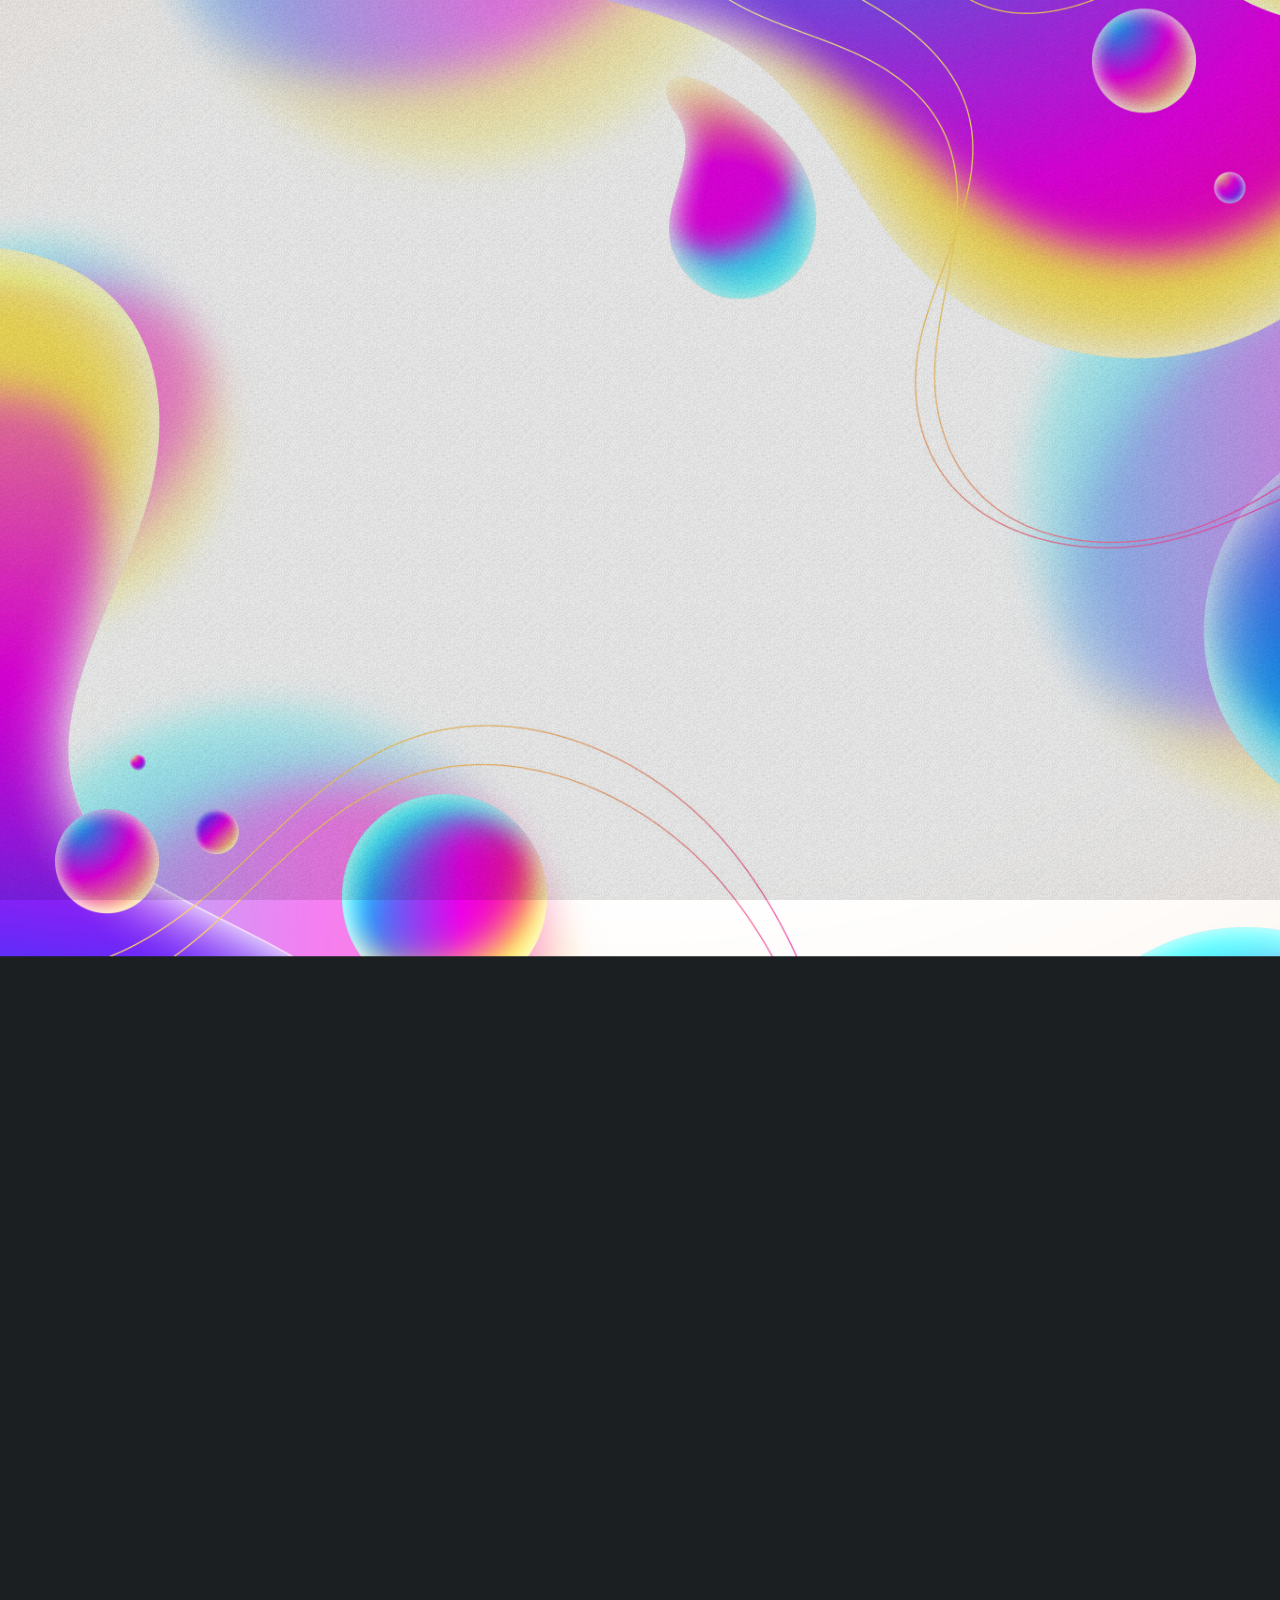
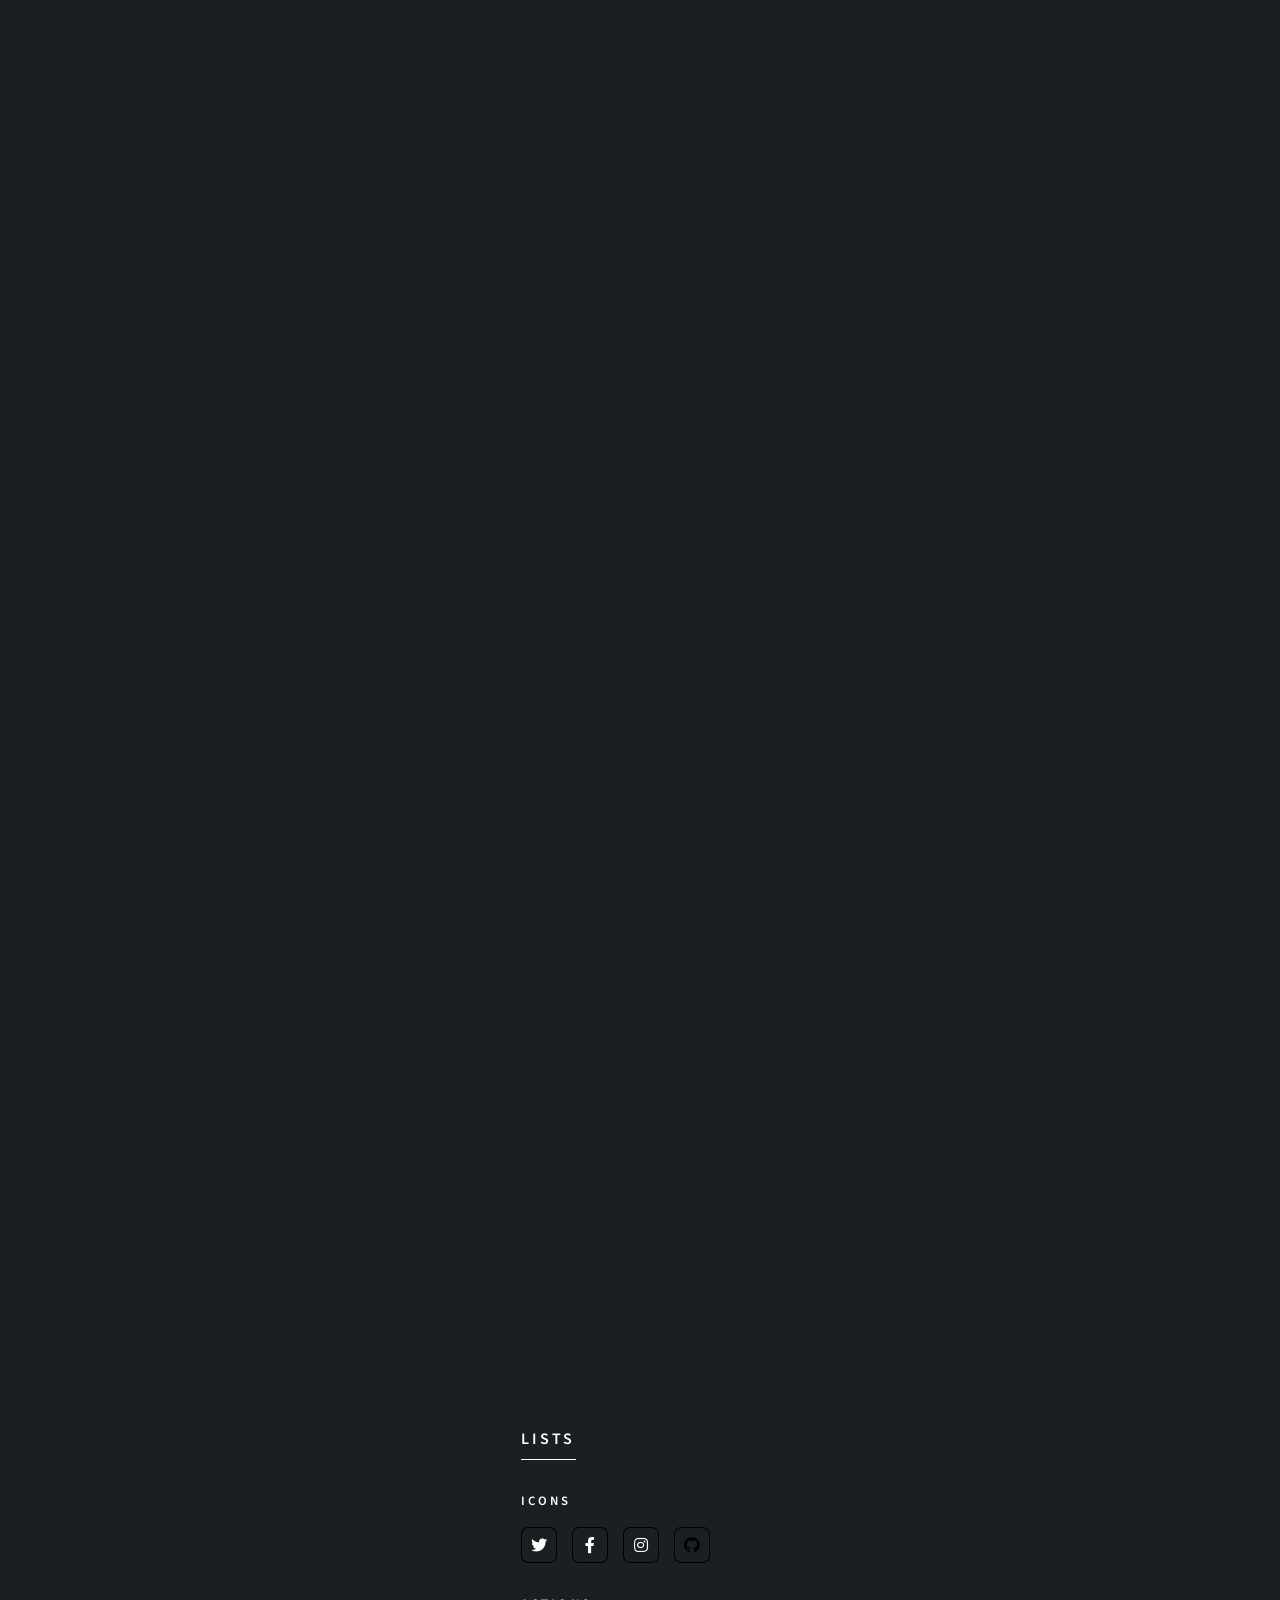
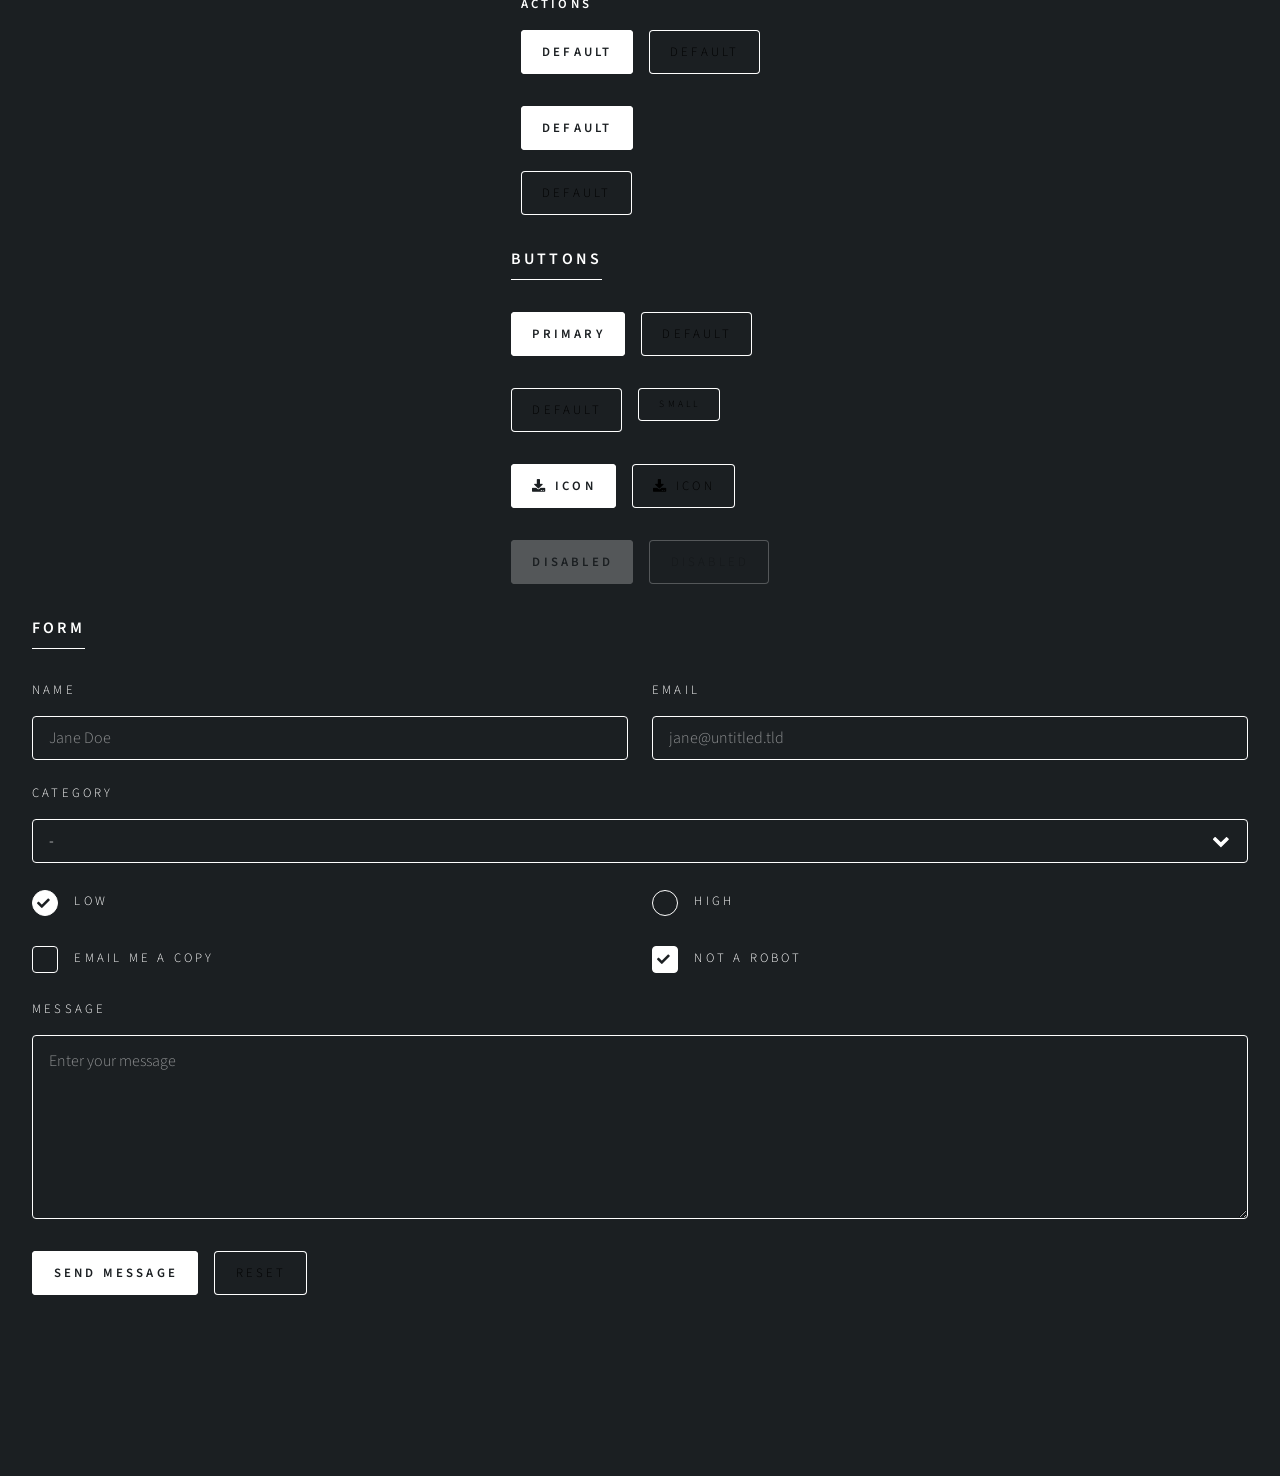
==== commit c6d9fc46: "avancer" ====
--- a/index.html
+++ b/index.html
@@ -49,6 +49,7 @@
 								<li><a href="#about">A propos</a></li>
 								<li><a href="#work">Projets</a></li>
 								<li><a href="#capacites">Capacités</a></li>
+								<li><a href="#portfolioApprentissage">Portfolio d’apprentissage</a></li>
 								<li><a href="#contact">Contact</a></li>
 
 								<!--<li><a href="#elements">Elements</a></li>-->
@@ -58,6 +59,86 @@
 
 				<!-- Main -->
 					<div id="main">
+						<!-- Compétences -->
+						<!-- Portfolio d’apprentissage -->
+						<article id="portfolioApprentissage">
+							<h2 class="major">Portfolio d’apprentissage</h2>
+
+							<!-- Compétence 2 -->
+							<section>
+								<h3>🛠️ Compétence 3 – Administrer un système informatique</h3>
+								<button id="toggleButton5">Afficher détaille Compétence</button>
+								<div id ="contexte5" style="display: none"><br>
+								<p><strong>Niveau 2</strong> – Déployer des services dans une architecture réseau</p>
+
+								<h4>📌 Composantes essentielles</h4>
+								<ul>
+									<li><strong>CE3.01 :</strong> J’ai mis en place une fonctionnalité de réinitialisation de mot de passe sécurisée, nécessitant une vérification de l’adresse e-mail et un token temporaire. J’ai également utilisé des techniques de sanitization pour empêcher les attaques par injection.</li>
+									<li><strong>CE3.03 :</strong> J’ai veillé à respecter les standards de développement web : utilisation d’une architecture MVC claire, respect des conventions de nommage, structuration des fichiers, validation HTML/CSS, et vérification des entrées côté client et serveur.</li>
+									<li><strong>CE3.02 :</strong> Le site est optimisé pour un affichage rapide en local, avec un code allégé et des requêtes SQL efficaces. Une mise en ligne avec HTTPS est prévue pour garantir rapidité, fiabilité et sécurité.</li>
+									<li><strong>CE3.04 :</strong> En cas d’évolution du projet, tout est documenté : code versionné sur GitHub, branche `main` unique, script Docker pour redéploiement local rapide.</li>
+								</ul>
+
+								<h4>🧠 Apprentissages Critiques</h4>
+								<ul>
+									<li><strong>AC1 :</strong> J’ai intégré un formulaire de contact dynamique en PHP/JS qui envoie des e-mails via la librairie PHPMailer, fonctionnant en local avec un serveur mail simulé.</li>
+									<li><strong>AC2 :</strong> Le serveur web a été déployé en local via Docker, en créant des conteneurs pour Apache, PHP et MySQL. J’ai configuré les ports, les volumes et les services nécessaires à son bon fonctionnement.</li>
+									<li><strong>AC3 :</strong> Les mots de passe sont hachés, les formulaires sont sécurisés côté client et serveur. J’ai prévu le protocole HTTPS et une configuration .htaccess pour limiter l’accès à certaines pages sensibles.</li>
+								</ul>
+								</div>
+							</section>
+
+							<!-- Compétence 3 -->
+							<section>
+								<h3>🗃️ Compétence 4 – Gérer des données de l’entreprise</h3>
+								<button id="toggleButton6">Afficher détaille Compétence</button>
+								<div id ="contexte6" style="display: none"><br>
+								<p><strong>Niveau 2</strong> – Optimiser une base de données, interagir avec une application et mettre en œuvre la sécurité</p>
+
+								<h4>📌 Composantes essentielles</h4>
+								<ul>
+									<li><strong>CE4.01 :</strong> Toutes les données sensibles sont protégées : mots de passe hachés, aucune donnée stockée sans consentement, et possibilité de suppression de compte (fonctionnalité à venir).</li>
+									<li><strong>CE4.02 :</strong> La base de données est optimisée pour limiter l’espace disque : peu de redondance, types de données adaptés, hébergement responsable prévu.</li>
+									<li><strong>CE4.03 :</strong> J’ai utilisé la logique relationnelle pour modéliser les entités, créer des relations et garantir l’intégrité des données, en m’appuyant sur la théorie des ensembles.</li>
+									<li><strong>CE4.04 :</strong> Les données sont vérifiées à l’entrée, la base est normalisée (3FN), les clés primaires/étrangères assurent la cohérence et évitent les doublons.</li>
+								</ul>
+
+								<h4>🧠 Apprentissages Critiques</h4>
+								<ul>
+									<li><strong>AC1 :</strong> J’ai réalisé un MCD puis un MPD avec MySQL Workbench, respectant les bonnes pratiques. J’ai structuré les relations produits/commandes/clients de façon optimale.</li>
+									<li><strong>AC2 :</strong> Données sécurisées : hash des mots de passe (SHA-256 ou Bcrypt selon l’environnement), protection XSS et SQLi par vérification des entrées.</li>
+									<li><strong>AC3 :</strong> Les données sont affichées dynamiquement selon les rôles (admin/client). Des requêtes SQL permettent la gestion des utilisateurs et produits.</li>
+								</ul>
+								</div>
+							</section>
+
+							<!-- Compétence 1 -->
+							<section>
+								<h3>🧭 Compétence 5 – Conduire un projet</h3>
+								<button id="toggleButton4">Afficher détaille Compétence</button>
+								<div id ="contexte4" style="display: none"><br>
+									<p><strong>Niveau 2</strong> – Appliquer une démarche de suivi de projet en fonction des besoins métiers des clients et des utilisateurs</p>
+
+									<h4>📌 Composantes essentielles</h4>
+									<ul>
+										<li><strong>CE5.04 :</strong> J’ai su faire preuve d’initiative tout au long du projet. Par exemple, j’ai proposé d’ajouter une fonctionnalité de réinitialisation de mot de passe, qui n’était pas prévue initialement. Cette démarche a été validée par mon tuteur et a renforcé la sécurité du site. J’ai également fait preuve de créativité en suggérant une nouvelle charte graphique, plus moderne, basée sur des nuances de bleu, et d’esprit critique en repensant entièrement le site, que j’ai recommencé de zéro pour mieux répondre aux attentes commerciales.</li>
+										<li><strong>CE5.02 :</strong> J’ai pris en compte les obligations légales, notamment le respect du RGPD pour la gestion des données utilisateurs. Les formulaires contiennent des mentions légales, les données sensibles (comme les mots de passe) sont hachées, et j’ai prévu l’intégration d’une politique de confidentialité lors de la mise en ligne.</li>
+										<li><strong>CE5.01 :</strong> J’ai participé à plusieurs réunions avec la direction commerciale (notamment Camille Rumeau), mon tuteur Michel Sala, et l’équipe de vente pour recueillir les besoins et valider les orientations prises. Ces échanges réguliers m’ont permis de m’assurer que le développement du site était aligné avec les attentes réelles de l’entreprise.</li>
+										<li><strong>CE5.03 :</strong> J’ai conçu le site pour qu’il soit accessible à tous, même aux personnes peu à l’aise avec le numérique (ex. : textes clairs, navigation intuitive). Je me suis aussi assuré que le site soit hébergé sur un serveur éco-responsable prévu dans le cahier des charges, dans une démarche durable.</li>
+									</ul>
+
+									<h4>🧠 Apprentissages Critiques</h4>
+									<ul>
+										<li><strong>AC1 :</strong> Avant de commencer le développement, j’ai analysé les processus internes à La Pêcherie Cettoise : la gestion des commandes, la relation client, les actions commerciales… Cela m’a permis de structurer le futur site vitrine et le module e-commerce en lien avec le fonctionnement réel de l’entreprise.</li>
+										<li><strong>AC2 :</strong> Grâce à plusieurs réunions, j’ai pu dresser un cahier des charges complet listant les attentes du client : valoriser les produits, améliorer l’image de l’entreprise, permettre un futur passage à la vente en ligne. J’ai aussi pris en compte le profil des utilisateurs finaux, principalement des clients fidèles ou des touristes de passage.</li>
+										<li><strong>AC3 :</strong> Avant de démarrer, j’ai analysé mes ressources : temps imparti, outils disponibles (PHPStorm, Docker, GitHub), compétences techniques. J’ai écarté des solutions trop complexes ou irréalistes et privilégié une architecture MVC simple mais efficace, adaptée à mon niveau et au besoin de l’entreprise.</li>
+										<li><strong>AC4 :</strong> J’ai mis en place une méthode agile avec un outil de gestion de tâches (Trello), découpé le projet en sprints (charte graphique, création des pages statiques, développement du backend…), planifié les deadlines, et organisé des réunions régulières pour faire valider les avancées. Cela m’a permis de livrer un travail clair, structuré, et conforme aux objectifs.</li>
+									</ul>
+								</div>
+							</section>
+						</article>
+
+
 
 						<!-- Capacités -->
 						<article id="capacites">
@@ -108,6 +189,7 @@
 							<!-- Bouton pour afficher/masquer le contexte -->
 							<button id="toggleButton1">Afficher Contexte du Projet</button>
 							<div id ="contexte1" style="display: none"><br>
+								<img src="images/ImageE3SETE.png" alt="Contexte SAE Application Web" class="image-adaptable">
 								<p style="text-indent: 50px">
 									<strong>Contexte du projet :</strong><br>
 									L'objectif était de transposer un jeu de cartes sur ordinateur en respectant ses règles et mécaniques, avec des fonctionnalités telles que la gestion des cartes et l'exécution des actions de jeu. La logique du jeu a été implémentée à l'aide d'algorithmes qui géraient les interactions entre les cartes et les actions des joueurs, garantissant ainsi une expérience fluide et cohérente dans un environnement terminal.
@@ -135,7 +217,7 @@
 									<strong>Principaux enseignements :</strong><br>
 									Ce projet m'a permis de renforcer mes compétences en Java et en développement orienté objet, de maîtriser la gestion des interactions dans un jeu sans interface graphique, et de travailler sur l'assurance qualité grâce à des tests unitaires rigoureux.
 								</p>
-								<img src="images/ImageE3SETE.png" alt="Contexte SAE Application Web" class="image-adaptable">
+
 							</div>
 							<br><br>
 
@@ -145,9 +227,10 @@
 							</p>
 
 							<!-- Bouton pour afficher/masquer le contexte -->
-							<button id="toggleButton2">Afficher Contexte du Projet "TRAINS"</button>
+							<button id="toggleButton2">Afficher Contexte du Projet </button>
 
 							<div id="contexte2" style="display: none"><br>
+								<img src="images/imageSAETrains.png" alt="Contexte SAE Application Web" class="image-adaptable">
 								<p style="text-indent: 50px">
 									<strong>Contexte du projet :</strong><br>
 									L'objectif était de transposer un jeu de société sur ordinateur tout en respectant ses règles et sa mécanique. Les principales fonctionnalités incluent la gestion des cartes, le placement des rails et l'exécution des actions de jeu. Une modélisation précise des interactions entre cartes, plateau et règles a été essentielle pour garantir une jouabilité fluide.
@@ -180,7 +263,6 @@
 									<strong>Principaux enseignements :</strong><br>
 									Ce projet m'a permis de consolider mes compétences en Java, en développement orienté objet et en conception d'interface utilisateur, tout en renforçant mes aptitudes en tests unitaires et gestion de projet collaboratif.
 								</p>
-								<img src="images/imageSAETrains.png" alt="Contexte SAE Application Web" class="image-adaptable">
 							</div><br><br>
 							<!-- SAE – Application Web -->
 							<h3>SAE – Application Web (Septembre 2024 - Janvier 2025)</h3>
@@ -190,6 +272,7 @@
 							<!-- Bouton pour afficher/masquer le contexte -->
 							<button id="toggleButton3">Afficher Contexte du Projet</button>
 							<div id="contexte3" style="display:none;"><br>
+								<img src="images/imageSAEWeb.png" alt="Contexte SAE Application Web" class="image-adaptable">
 								<p style="text-indent: 50px">
 									<strong>Contexte du projet :</strong>
 									Ce projet visait à fournir une solution de gestion moderne pour le suivi des étudiants. Les utilisateurs peuvent entrer des informations concernant les notes des étudiants et vérifier leur éligibilité pour des programmes particuliers. L'application devait être à la fois fonctionnelle et fluide, facilitant l'accès aux données tout en assurant une gestion efficace et sécurisée. La méthodologie Agile a permis une collaboration étroite avec les clients, garantissant que chaque itération était en phase avec leurs besoins et attentes.
@@ -216,7 +299,7 @@
 									<strong>Principaux enseignements :</strong><br>
 									Ce projet m'a permis de consolider mes compétences en développement web, en particulier en PHP et en gestion de bases de données. En travaillant en méthode Agile, j'ai appris à itérer et à améliorer constamment le produit en fonction des retours clients.
 								</p>
-								<img src="images/imageSAEWeb.png" alt="Contexte SAE Application Web" class="image-adaptable">
+
 
 							</div>
 
@@ -276,62 +359,11 @@
 								</form>
 							</article>
 
-						<!-- Elements -->
-							<article id="elements">
-								<h2 class="major">Elements</h2>
-
-								<section>
-									<h3 class="major">Text</h3>
-									<p>This is <b>bold</b> and this is <strong>strong</strong>. This is <i>italic</i> and this is <em>emphasized</em>.
-									This is <sup>superscript</sup> text and this is <sub>subscript</sub> text.
-									This is <u>underlined</u> and this is code: <code>for (;;) { ... }</code>. Finally, <a href="#">this is a link</a>.</p>
-									<hr />
-									<h2>Heading Level 2</h2>
-									<h3>Heading Level 3</h3>
-									<h4>Heading Level 4</h4>
-									<h5>Heading Level 5</h5>
-									<h6>Heading Level 6</h6>
-									<hr />
-									<h4>Blockquote</h4>
-									<blockquote>Fringilla nisl. Donec accumsan interdum nisi, quis tincidunt felis sagittis eget tempus euismod. Vestibulum ante ipsum primis in faucibus vestibulum. Blandit adipiscing eu felis iaculis volutpat ac adipiscing accumsan faucibus. Vestibulum ante ipsum primis in faucibus lorem ipsum dolor sit amet nullam adipiscing eu felis.</blockquote>
-									<h4>Preformatted</h4>
-									<pre><code>i = 0;
-
-while (!deck.isInOrder()) {
-    print 'Iteration ' + i;
-    deck.shuffle();
-    i++;
-}
-
-print 'It took ' + i + ' iterations to sort the deck.';</code></pre>
-								</section>
+
 
 								<section>
 									<h3 class="major">Lists</h3>
 
-									<h4>Unordered</h4>
-									<ul>
-										<li>Dolor pulvinar etiam.</li>
-										<li>Sagittis adipiscing.</li>
-										<li>Felis enim feugiat.</li>
-									</ul>
-
-									<h4>Alternate</h4>
-									<ul class="alt">
-										<li>Dolor pulvinar etiam.</li>
-										<li>Sagittis adipiscing.</li>
-										<li>Felis enim feugiat.</li>
-									</ul>
-
-									<h4>Ordered</h4>
-									<ol>
-										<li>Dolor pulvinar etiam.</li>
-										<li>Etiam vel felis viverra.</li>
-										<li>Felis enim feugiat.</li>
-										<li>Dolor pulvinar etiam.</li>
-										<li>Etiam vel felis lorem.</li>
-										<li>Felis enim et feugiat.</li>
-									</ol>
 									<h4>Icons</h4>
 									<ul class="icons">
 										<li><a href="#" class="icon brands fa-twitter"><span class="label">Twitter</span></a></li>
@@ -351,100 +383,7 @@
 									</ul>
 								</section>
 
-								<section>
-									<h3 class="major">Table</h3>
-									<h4>Default</h4>
-									<div class="table-wrapper">
-										<table>
-											<thead>
-												<tr>
-													<th>Name</th>
-													<th>Description</th>
-													<th>Price</th>
-												</tr>
-											</thead>
-											<tbody>
-												<tr>
-													<td>Item One</td>
-													<td>Ante turpis integer aliquet porttitor.</td>
-													<td>29.99</td>
-												</tr>
-												<tr>
-													<td>Item Two</td>
-													<td>Vis ac commodo adipiscing arcu aliquet.</td>
-													<td>19.99</td>
-												</tr>
-												<tr>
-													<td>Item Three</td>
-													<td> Morbi faucibus arcu accumsan lorem.</td>
-													<td>29.99</td>
-												</tr>
-												<tr>
-													<td>Item Four</td>
-													<td>Vitae integer tempus condimentum.</td>
-													<td>19.99</td>
-												</tr>
-												<tr>
-													<td>Item Five</td>
-													<td>Ante turpis integer aliquet porttitor.</td>
-													<td>29.99</td>
-												</tr>
-											</tbody>
-											<tfoot>
-												<tr>
-													<td colspan="2"></td>
-													<td>100.00</td>
-												</tr>
-											</tfoot>
-										</table>
-									</div>
-
-									<h4>Alternate</h4>
-									<div class="table-wrapper">
-										<table class="alt">
-											<thead>
-												<tr>
-													<th>Nom</th>
-													<th>Description</th>
-													<th>Price</th>
-												</tr>
-											</thead>
-											<tbody>
-												<tr>
-													<td>Item One</td>
-													<td>Ante turpis integer aliquet porttitor.</td>
-													<td>29.99</td>
-												</tr>
-												<tr>
-													<td>Item Two</td>
-													<td>Vis ac commodo adipiscing arcu aliquet.</td>
-													<td>19.99</td>
-												</tr>
-												<tr>
-													<td>Item Three</td>
-													<td> Morbi faucibus arcu accumsan lorem.</td>
-													<td>29.99</td>
-												</tr>
-												<tr>
-													<td>Item Four</td>
-													<td>Vitae integer tempus condimentum.</td>
-													<td>19.99</td>
-												</tr>
-												<tr>
-													<td>Item Five</td>
-													<td>Ante turpis integer aliquet porttitor.</td>
-													<td>29.99</td>
-												</tr>
-											</tbody>
-											<tfoot>
-												<tr>
-													<td colspan="2"></td>
-													<td>100.00</td>
-												</tr>
-											</tfoot>
-										</table>
-									</div>
-								</section>
+
 
 								<section>
 									<h3 class="major">Buttons</h3>
@@ -525,7 +464,7 @@
 					<ul class="icons">
 						<li><a href="https://www.linkedin.com/in/corentin-martinez-638335264/" class="icon brands fa-linkedin"><span class="label">Linkedin</span></a></li>
 						<li><a href="https://github.com/Cocodingo297?tab=repositories" class="icon brands fa-github"><span class="label">GitHub</span></a></li>
-						<li><a href="https://github.com/Cocodingo297?tab=repositories" class="CV"><span class="label">CV</span></a></li>
+						<li><a href="PDF/CV-Martinez-Corentin.pdf" class="CV"><span class="label">CV</span></a></li>
 						<li><button class="copy-email" data-email="corentin.martinez01@etu.umontpellier.fr">Email</button></li>
 
 					</ul>
@@ -577,10 +516,29 @@
 				});
 			}
 
+			// Fonction pour basculer l'affichage du contenu
+			function toggleProjectDisplay2(buttonId, contextId) {
+				document.getElementById(buttonId).addEventListener("click", function() {
+					var contexte = document.getElementById(contextId);
+					if (contexte.style.display === "none") {
+						contexte.style.display = "block";  // Afficher le contenu
+						this.textContent = "Cacher détaille compétence"; // Changer le texte du bouton
+					} else {
+						contexte.style.display = "none";  // Cacher le contenu
+						this.textContent = "Afficher détaille compétence"; // Réinitialiser le texte du bouton
+					}
+				});
+			}
+
+
+
 			// Appliquer la fonction à chaque bouton pour les deux projets
 			toggleProjectDisplay("toggleButton1", "contexte1");
 			toggleProjectDisplay("toggleButton2", "contexte2");
 			toggleProjectDisplay("toggleButton3", "contexte3");
+			toggleProjectDisplay2("toggleButton4", "contexte4");
+			toggleProjectDisplay2("toggleButton5", "contexte5");
+			toggleProjectDisplay2("toggleButton6", "contexte6");
 
 		</script>
 
--- a/assets/css/main.css
+++ b/assets/css/main.css
@@ -962,8 +962,8 @@
 	font-weight: bold; /* Texte en gras au survol */
 }
 button:hover {
-	background-color: black;
-	color: black;
+	background-color: white;
+	color: white;
 	transform: scale(1.1);
 	font-weight: bold; /* Texte en gras au survol */
 }
@@ -1057,8 +1057,8 @@
 		background-color: transparent;
 		border-radius: 4px;
 		border: 0;
-		box-shadow: inset 0 0 0 1px #000000;
-		color: #000000 !important;
+		box-shadow: inset 0 0 0 1px white;
+		color: black;
 		cursor: pointer;
 		display: inline-block;
 		font-size: 0.8rem;
@@ -1072,6 +1072,11 @@
 		text-decoration: none;
 		text-transform: uppercase;
 		white-space: nowrap;
+	}
+
+	#toggleButton1, #toggleButton2, #toggleButton3, #toggleButton4, #toggleButton5, #toggleButton6{
+		color: white;
+		margin-bottom: 30px;
 	}
 
 		input[type="submit"]:hover,
@@ -1580,6 +1585,8 @@
 		}
 
 /* Main */
+
+
 
 	#main {
 		-moz-flex-grow: 1;
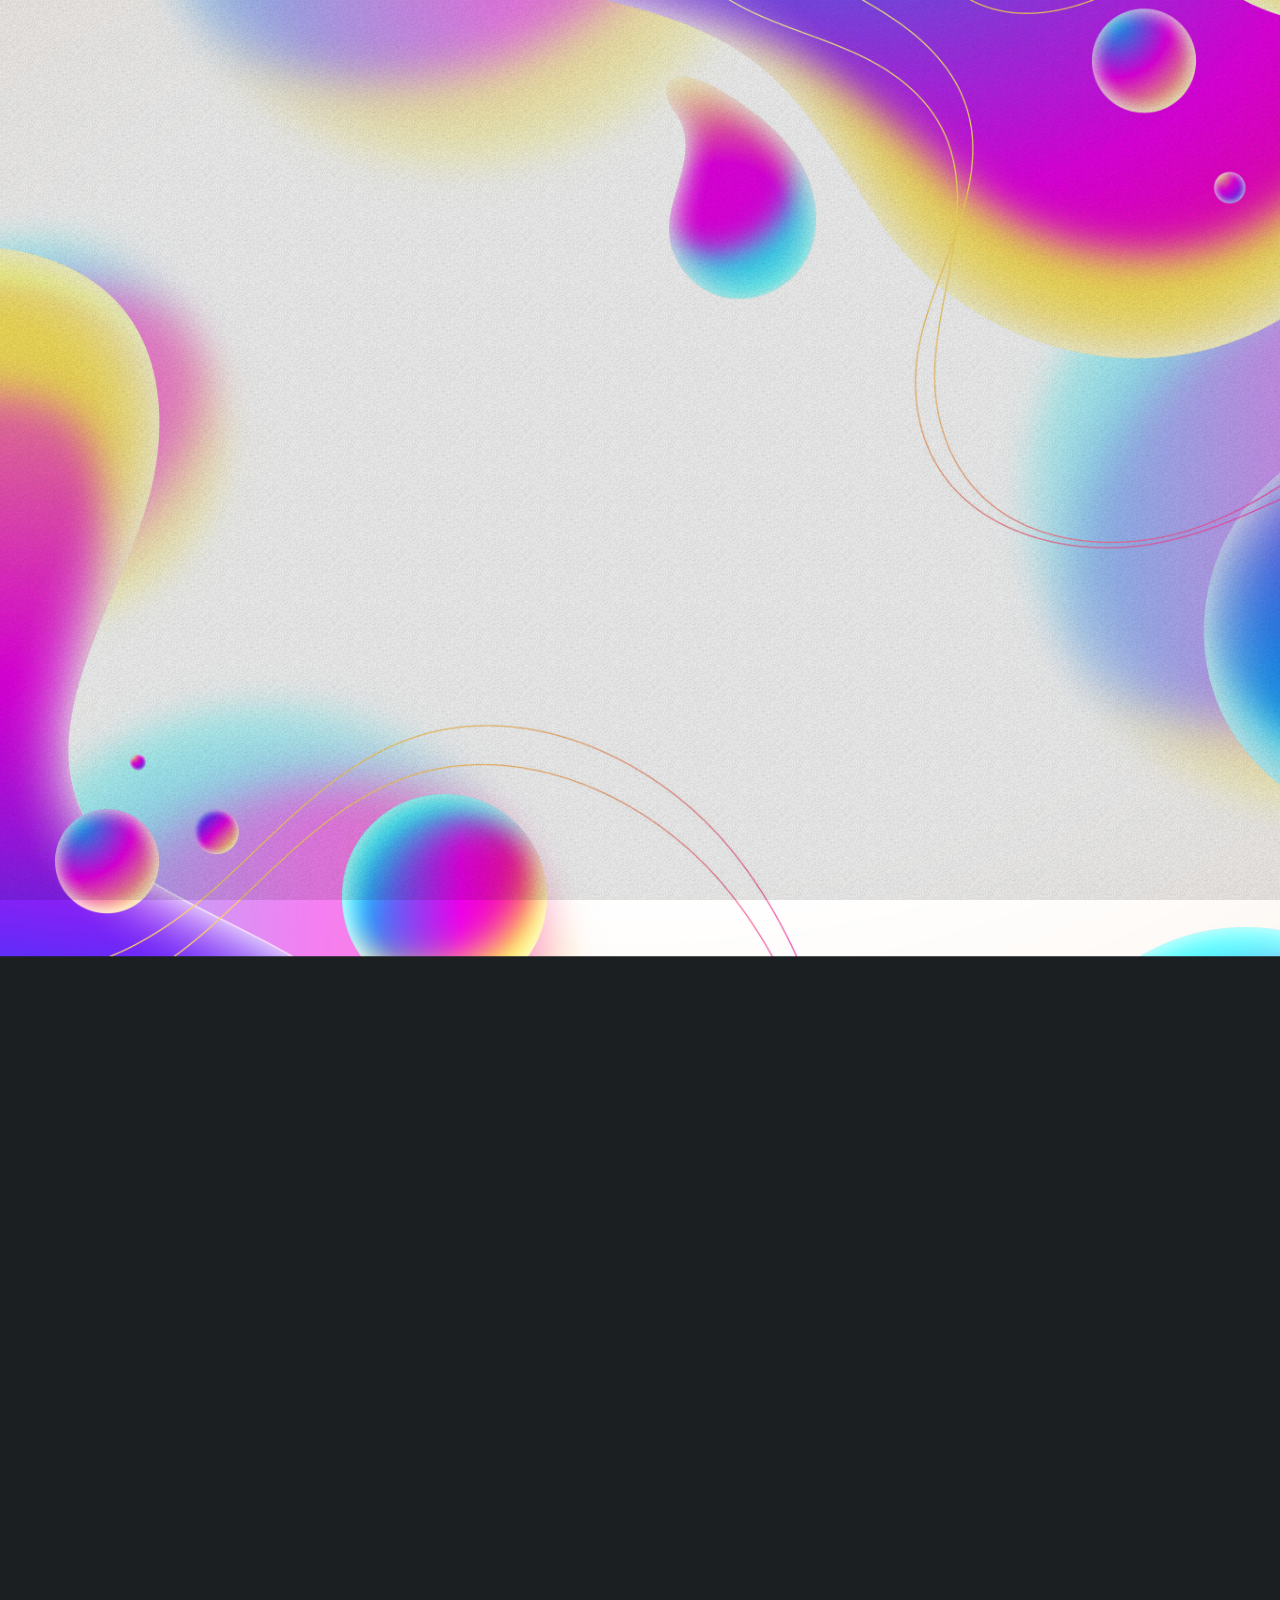
==== commit ac1f62b1: "portfolio finit" ====
--- a/index.html
+++ b/index.html
@@ -361,101 +361,7 @@
 
 
 
-								<section>
-									<h3 class="major">Lists</h3>
-
-									<h4>Icons</h4>
-									<ul class="icons">
-										<li><a href="#" class="icon brands fa-twitter"><span class="label">Twitter</span></a></li>
-										<li><a href="#" class="icon brands fa-facebook-f"><span class="label">Facebook</span></a></li>
-										<li><a href="#" class="icon brands fa-instagram"><span class="label">Instagram</span></a></li>
-										<li><a href="#" class="icon brands fa-github"><span class="label">Github</span></a></li>
-									</ul>
-
-									<h4>Actions</h4>
-									<ul class="actions">
-										<li><a href="#" class="button primary">Default</a></li>
-										<li><a href="#" class="button">Default</a></li>
-									</ul>
-									<ul class="actions stacked">
-										<li><a href="#" class="button primary">Default</a></li>
-										<li><a href="#" class="button">Default</a></li>
-									</ul>
-								</section>
-
-
-
-								<section>
-									<h3 class="major">Buttons</h3>
-									<ul class="actions">
-										<li><a href="#" class="button primary">Primary</a></li>
-										<li><a href="#" class="button">Default</a></li>
-									</ul>
-									<ul class="actions">
-										<li><a href="#" class="button">Default</a></li>
-										<li><a href="#" class="button small">Small</a></li>
-									</ul>
-									<ul class="actions">
-										<li><a href="#" class="button primary icon solid fa-download">Icon</a></li>
-										<li><a href="#" class="button icon solid fa-download">Icon</a></li>
-									</ul>
-									<ul class="actions">
-										<li><span class="button primary disabled">Disabled</span></li>
-										<li><span class="button disabled">Disabled</span></li>
-									</ul>
-								</section>
-
-								<section>
-									<h3 class="major">Form</h3>
-									<form method="post" action="#">
-										<div class="fields">
-											<div class="field half">
-												<label for="demo-name">Name</label>
-												<input type="text" name="demo-name" id="demo-name" value="" placeholder="Jane Doe" />
-											</div>
-											<div class="field half">
-												<label for="demo-email">Email</label>
-												<input type="email" name="demo-email" id="demo-email" value="" placeholder="jane@untitled.tld" />
-											</div>
-											<div class="field">
-												<label for="demo-category">Category</label>
-												<select name="demo-category" id="demo-category">
-													<option value="">-</option>
-													<option value="1">Manufacturing</option>
-													<option value="1">Shipping</option>
-													<option value="1">Administration</option>
-													<option value="1">Human Resources</option>
-												</select>
-											</div>
-											<div class="field half">
-												<input type="radio" id="demo-priority-low" name="demo-priority" checked>
-												<label for="demo-priority-low">Low</label>
-											</div>
-											<div class="field half">
-												<input type="radio" id="demo-priority-high" name="demo-priority">
-												<label for="demo-priority-high">High</label>
-											</div>
-											<div class="field half">
-												<input type="checkbox" id="demo-copy" name="demo-copy">
-												<label for="demo-copy">Email me a copy</label>
-											</div>
-											<div class="field half">
-												<input type="checkbox" id="demo-human" name="demo-human" checked>
-												<label for="demo-human">Not a robot</label>
-											</div>
-											<div class="field">
-												<label for="demo-message">Message</label>
-												<textarea name="demo-message" id="demo-message" placeholder="Enter your message" rows="6"></textarea>
-											</div>
-										</div>
-										<ul class="actions">
-											<li><input type="submit" value="Send Message" class="primary" /></li>
-											<li><input type="reset" value="Reset" /></li>
-										</ul>
-									</form>
-								</section>
-
-							</article>
+
 
 					</div>
 
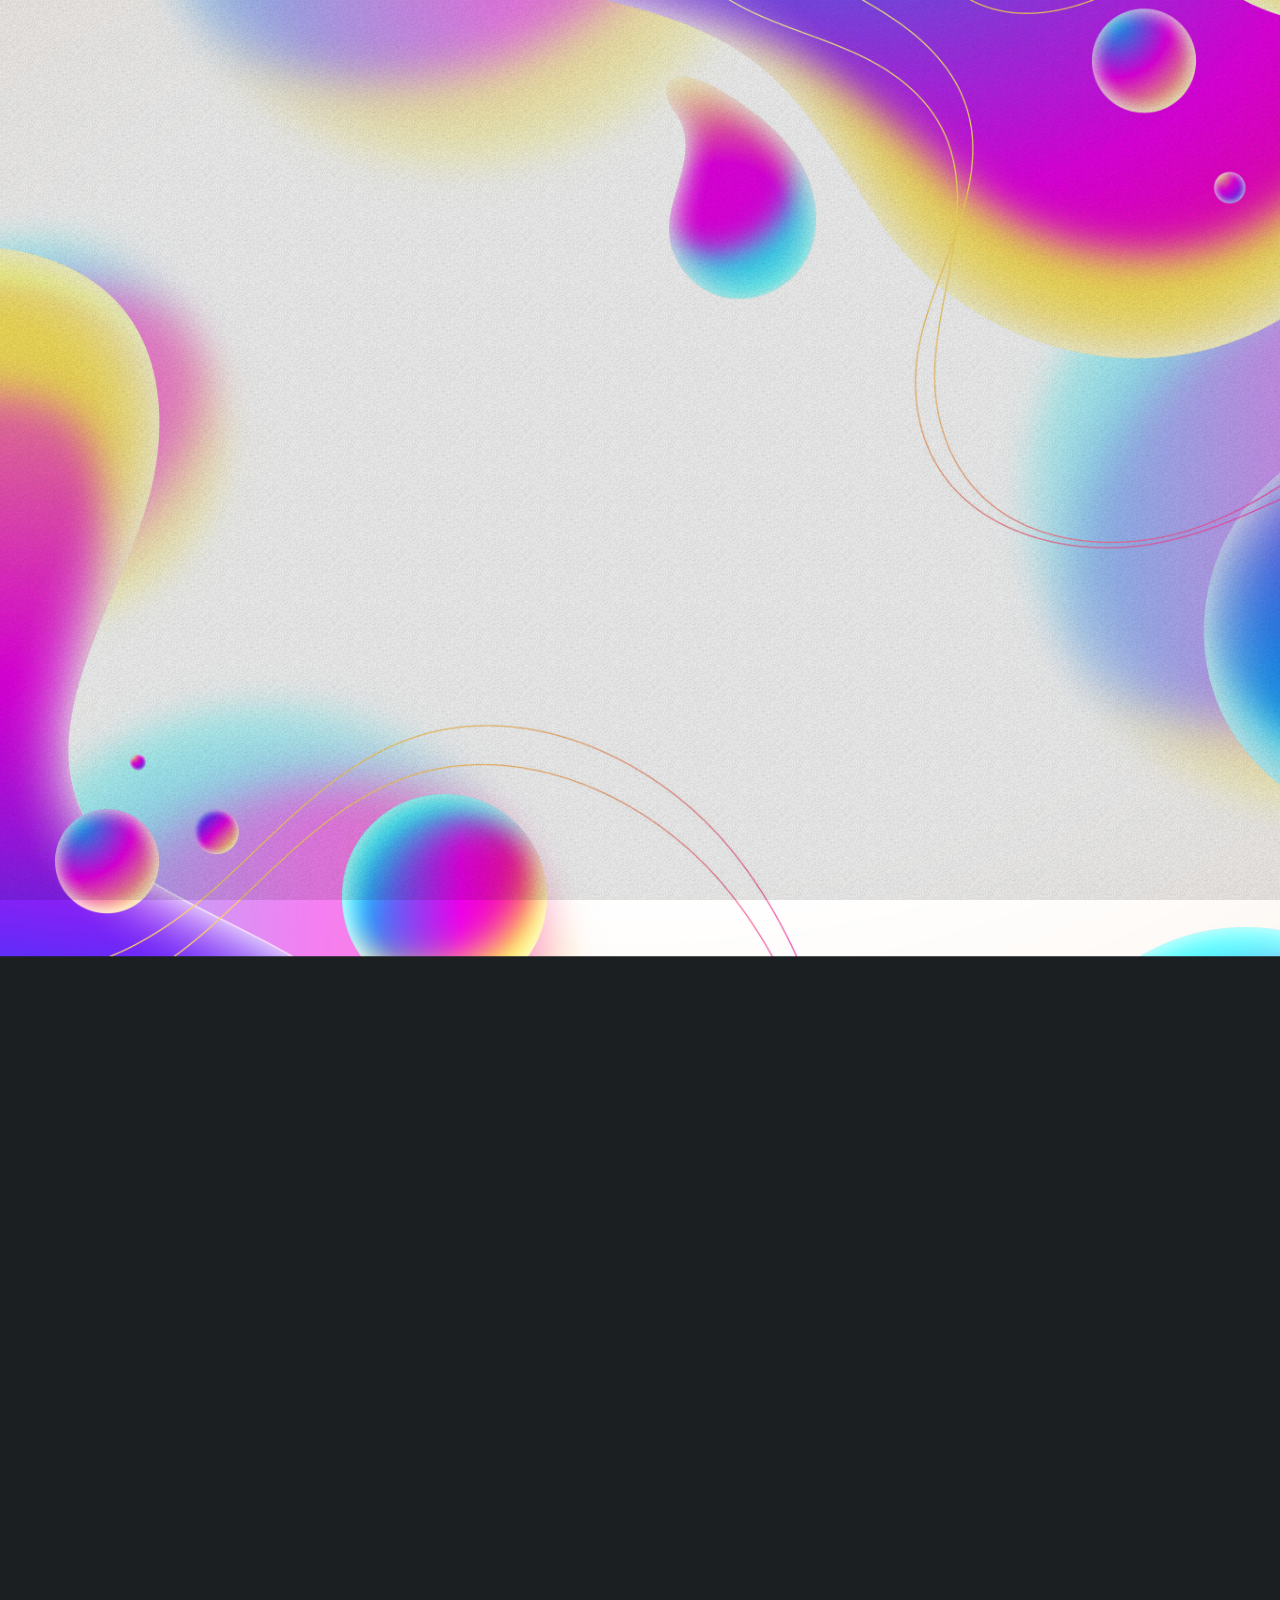
==== commit 52328f9c: "Ajout de la capacité javaScript" ====
--- a/index.html
+++ b/index.html
@@ -154,6 +154,13 @@
 								<div class="label">Java</div>
 								<div class="progress-bar-container">
 									<div class="progress-bar java"></div>
+								</div>
+							</div>
+
+							<div>
+								<div class="label">JavaScript</div>
+								<div class="progress-bar-container">
+									<div class="progress-bar javascript"></div>
 								</div>
 							</div>
 
--- a/assets/css/main.css
+++ b/assets/css/main.css
@@ -1779,6 +1779,7 @@
 .c { width: 60%; background-color: #3498db; }     /* Bleu vif (C) */
 .sql { width: 80%; background-color: #f1c40f; }   /* Jaune lumineux (SQL) */
 .php { width: 80%; background-color: #9b59b6; }   /* Violet profond (PHP) */
+.javascript { width: 60%; background-color: #ff8000; }   /* Orange profond (PHP) */
 
 .label {
 	font-weight: bold;
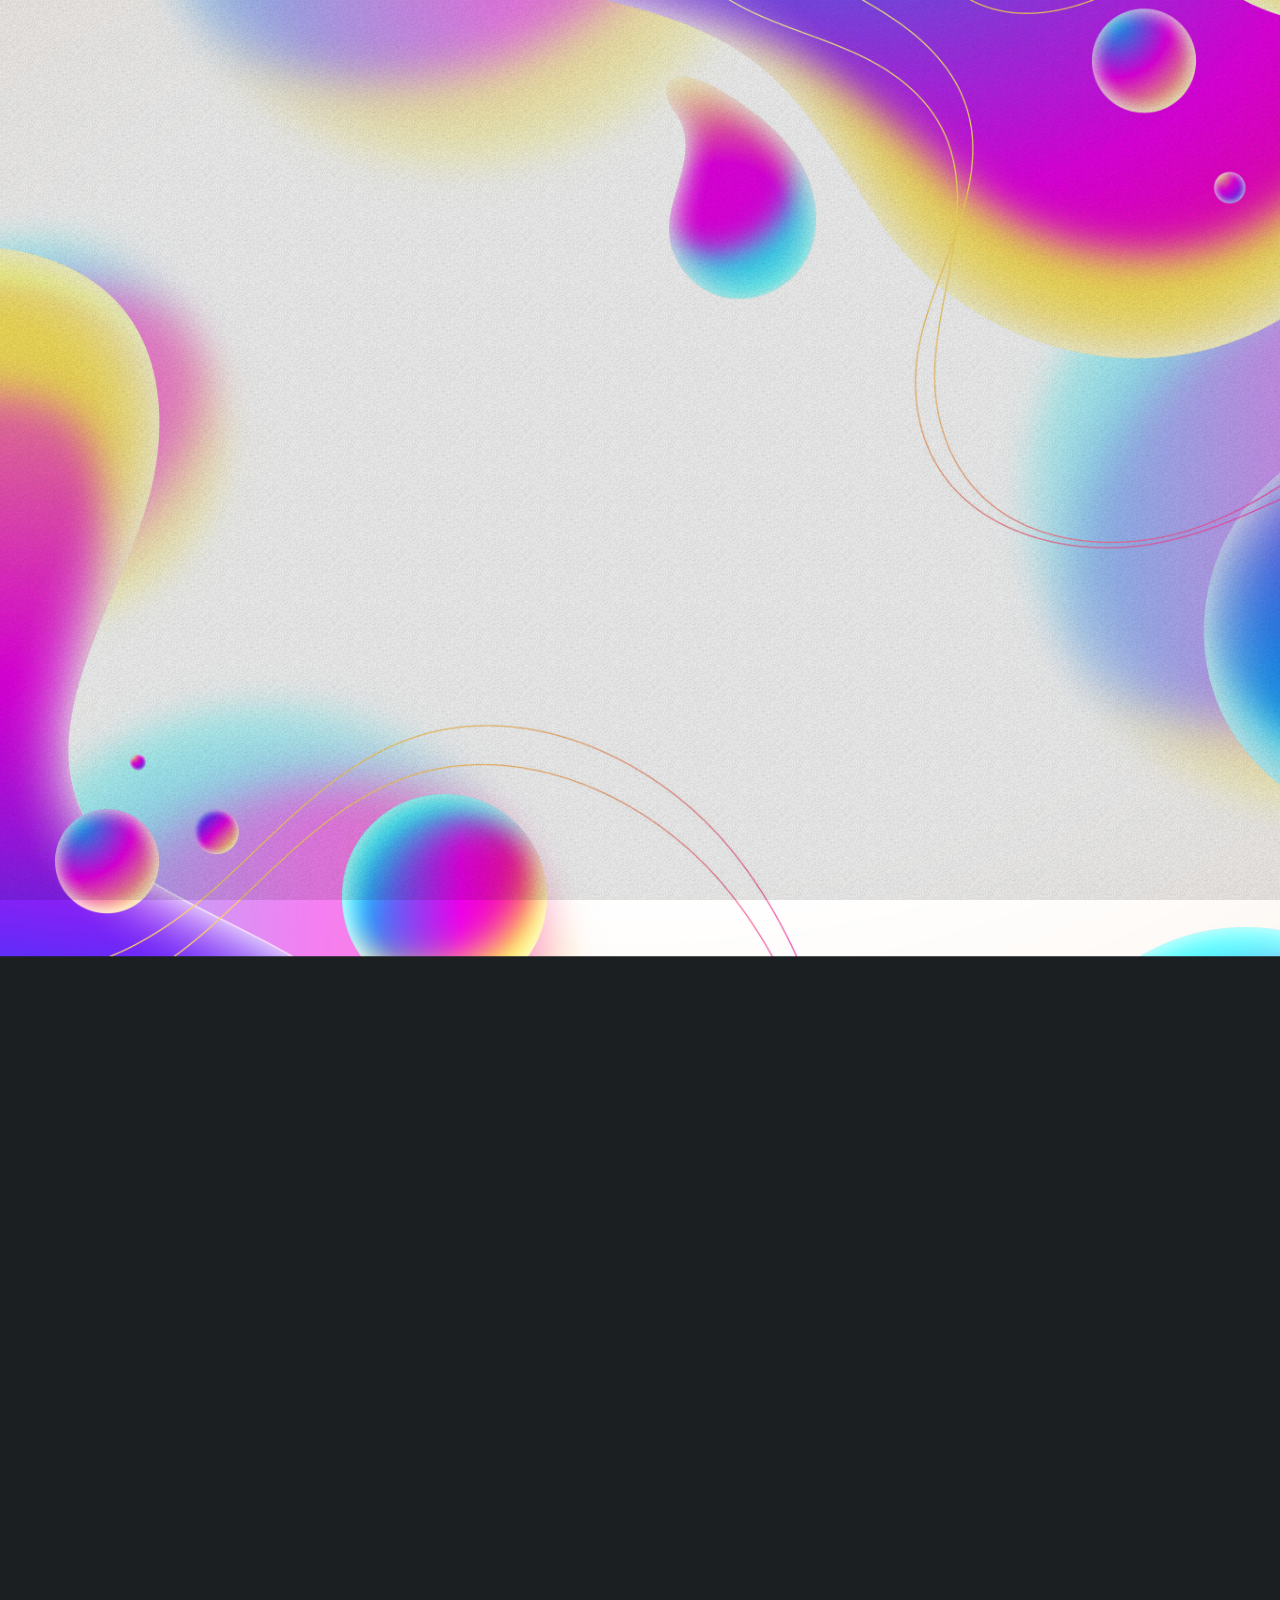
==== commit ff387b31: "portfolio mise à jour" ====
--- a/index.html
+++ b/index.html
@@ -1,460 +1,554 @@
 <!DOCTYPE HTML>
-<!--
-	Dimension by HTML5 UP
-	html5up.net | @ajlkn
-	Free for personal and commercial use under the CCA 3.0 license (html5up.net/license)
--->
 <html>
-	<head>
-		<title>Site Corentin Martinez</title>
-		<meta charset="utf-8" />
-		<meta name="viewport" content="width=device-width, initial-scale=1, user-scalable=no" />
-		<link rel="stylesheet" href="assets/css/main.css" />
-		<noscript><link rel="stylesheet" href="assets/css/noscript.css" /></noscript>
-		<div id="google_translate_element"></div>
-
-		<script type="text/javascript">
-			function googleTranslateElementInit() {
-				new google.translate.TranslateElement(
-						{ pageLanguage: 'fr' }, // Langue source
-						'google_translate_element'
-				);
+<head>
+	<title>Site Corentin Martinez</title>
+	<meta charset="utf-8" />
+	<meta name="viewport" content="width=device-width, initial-scale=1, user-scalable=no" />
+	<link rel="stylesheet" href="assets/css/main.css" />
+	<noscript><link rel="stylesheet" href="assets/css/noscript.css" /></noscript>
+	<div id="google_translate_element"></div>
+
+	<script type="text/javascript">
+		function googleTranslateElementInit() {
+			new google.translate.TranslateElement(
+					{ pageLanguage: 'fr' }, // Langue source
+					'google_translate_element'
+			);
+		}
+	</script>
+	<script src="https://translate.google.com/translate_a/element.js?cb=googleTranslateElementInit"></script>
+
+	<style>
+
+	</style>
+
+</head>
+<body class="is-preload">
+
+<div id="wrapper">
+
+	<header id="header">
+		<div class="logo">
+			<img src="images/image.jpg" alt="Logo">
+		</div>
+		<div class="content">
+			<div class="inner">
+				<h1>Martinez Corentin</h1>
+				<p>Une personne attentive et prête à vous écouter</p>
+			</div>
+		</div>
+		<nav>
+			<ul>
+				<li><a href="#about">A propos</a></li>
+				<li><a href="#work">Projets</a></li>
+				<li><a href="#capacites">Capacités</a></li>
+				<li><a href="#portfolioApprentissage">Portfolio d’apprentissage</a></li>
+				<li><a href="#contact">Contact</a></li>
+			</ul>
+		</nav>
+	</header>
+
+	<div id="main">
+		<article id="portfolioApprentissage">
+			<h2 class="major">Portfolio d’apprentissage</h2>
+
+			<section>
+				<h3>🛠️ Compétence 3 – Administrer un système informatique</h3>
+				<button id="toggleButton5">Afficher détaille Compétence</button>
+				<div id ="contexte5" style="display: none"><br>
+					<p><strong>Niveau 2</strong> – Déployer des services dans une architecture réseau</p>
+
+					<h4>📌 Composantes essentielles</h4>
+					<ul>
+						<li><strong>CE3.01 :</strong> J’ai mis en place une fonctionnalité de réinitialisation de mot de passe sécurisée, nécessitant une vérification de l’adresse e-mail et un token temporaire. J’ai également utilisé des techniques de sanitization pour empêcher les attaques par injection.</li>
+						<li><strong>CE3.03 :</strong> J’ai veillé à respecter les standards de développement web : utilisation d’une architecture MVC claire, respect des conventions de nommage, structuration des fichiers, validation HTML/CSS, et vérification des entrées côté client et serveur.</li>
+						<li><strong>CE3.02 :</strong> Le site est optimisé pour un affichage rapide en local, avec un code allégé et des requêtes SQL efficaces. Une mise en ligne avec HTTPS est prévue pour garantir rapidité, fiabilité et sécurité.</li>
+						<li><strong>CE3.04 :</strong> En cas d’évolution du projet, tout est documenté : code versionné sur GitHub, branche `main` unique, script Docker pour redéploiement local rapide.</li>
+					</ul>
+
+					<h4>🧠 Apprentissages Critiques</h4>
+					<ul>
+						<li><strong>AC1 :</strong> J’ai intégré un formulaire de contact dynamique en PHP/JS qui envoie des e-mails via la librairie PHPMailer, fonctionnant en local avec un serveur mail simulé.</li>
+						<li><strong>AC2 :</strong> Le serveur web a été déployé en local via Docker, en créant des conteneurs pour Apache, PHP et MySQL. J’ai configuré les ports, les volumes et les services nécessaires à son bon fonctionnement.</li>
+						<li><strong>AC3 :</strong> Les mots de passe sont hachés, les formulaires sont sécurisés côté client et serveur. J’ai prévu le protocole HTTPS et une configuration .htaccess pour limiter l’accès à certaines pages sensibles.</li>
+					</ul>
+				</div>
+			</section>
+
+			<section>
+				<h3>🗃️ Compétence 4 – Gérer des données de l’entreprise</h3>
+				<button id="toggleButton6">Afficher détaille Compétence</button>
+				<div id ="contexte6" style="display: none"><br>
+					<p><strong>Niveau 2</strong> – Optimiser une base de données, interagir avec une application et mettre en œuvre la sécurité</p>
+
+					<h4>📌 Composantes essentielles</h4>
+					<ul>
+						<li><strong>CE4.01 :</strong> Toutes les données sensibles sont protégées : mots de passe hachés, aucune donnée stockée sans consentement, et possibilité de suppression de compte (fonctionnalité à venir).</li>
+						<li><strong>CE4.02 :</strong> La base de données est optimisée pour limiter l’espace disque : peu de redondance, types de données adaptés, hébergement responsable prévu.</li>
+						<li><strong>CE4.03 :</strong> J’ai utilisé la logique relationnelle pour modéliser les entités, créer des relations et garantir l’intégrité des données, en m’appuyant sur la théorie des ensembles.</li>
+						<li><strong>CE4.04 :</strong> Les données sont vérifiées à l’entrée, la base est normalisée (3FN), les clés primaires/étrangères assurent la cohérence et évitent les doublons.</li>
+					</ul>
+
+					<h4>🧠 Apprentissages Critiques</h4>
+					<ul>
+						<li><strong>AC1 :</strong> J’ai réalisé un MCD puis un MPD avec MySQL Workbench, respectant les bonnes pratiques. J’ai structuré les relations produits/commandes/clients de façon optimale.</li>
+						<li><strong>AC2 :</strong> Données sécurisées : hash des mots de passe (SHA-256 ou Bcrypt selon l’environnement), protection XSS et SQLi par vérification des entrées.</li>
+						<li><strong>AC3 :</strong> Les données sont affichées dynamiquement selon les rôles (admin/client). Des requêtes SQL permettent la gestion des utilisateurs et produits.</li>
+					</ul>
+				</div>
+			</section>
+
+			<section>
+				<h3>🧭 Compétence 5 – Conduire un projet</h3>
+				<button id="toggleButton4">Afficher détaille Compétence</button>
+				<div id ="contexte4" style="display: none"><br>
+					<p><strong>Niveau 2</strong> – Appliquer une démarche de suivi de projet en fonction des besoins métiers des clients et des utilisateurs</p>
+
+					<h4>📌 Composantes essentielles</h4>
+					<ul>
+						<li><strong>CE5.04 :</strong> J’ai su faire preuve d’initiative tout au long du projet. Par exemple, j’ai proposé d’ajouter une fonctionnalité de réinitialisation de mot de passe, qui n’était pas prévue initialement. Cette démarche a été validée par mon tuteur et a renforcé la sécurité du site. J’ai également fait preuve de créativité en suggérant une nouvelle charte graphique, plus moderne, basée sur des nuances de bleu, et d’esprit critique en repensant entièrement le site, que j’ai recommencé de zéro pour mieux répondre aux attentes commerciales.</li>
+						<li><strong>CE5.02 :</strong> J’ai pris en compte les obligations légales, notamment le respect du RGPD pour la gestion des données utilisateurs. Les formulaires contiennent des mentions légales, les données sensibles (comme les mots de passe) sont hachées, et j’ai prévu l’intégration d’une politique de confidentialité lors de la mise en ligne.</li>
+						<li><strong>CE5.01 :</strong> J’ai participé à plusieurs réunions avec la direction commerciale, mon tuteur, et l’équipe de vente pour recueillir les besoins et valider les orientations prises. Ces échanges réguliers m’ont permis de m’assurer que le développement du site était aligné avec les attentes réelles de l’entreprise.</li>
+						<li><strong>CE5.03 :</strong> J’ai conçu le site pour qu’il soit accessible à tous, même aux personnes peu à l’aise avec le numérique (ex. : textes clairs, navigation intuitive). Je me suis aussi assuré que le site soit hébergé sur un serveur éco-responsable prévu dans le cahier des charges, dans une démarche durable.</li>
+					</ul>
+
+					<h4>🧠 Apprentissages Critiques</h4>
+					<ul>
+						<li><strong>AC1 :</strong> Avant de commencer le développement, j’ai analysé les processus internes à l'entreprise : la gestion des commandes, la relation client, les actions commerciales… Cela m’a permis de structurer le futur site vitrine et le module e-commerce en lien avec le fonctionnement réel de l’entreprise.</li>
+						<li><strong>AC2 :</strong> Grâce à plusieurs réunions, j’ai pu dresser un cahier des charges complet listant les attentes du client. J’ai aussi pris en compte le profil des utilisateurs finaux, principalement des clients fidèles ou des touristes de passage.</li>
+						<li><strong>AC3 :</strong> Avant de démarrer, j’ai analysé mes ressources : temps imparti, outils disponibles (PHPStorm, Docker, GitHub), compétences techniques. J’ai écarté des solutions trop complexes ou irréalistes et privilégié une architecture MVC simple mais efficace.</li>
+						<li><strong>AC4 :</strong> J’ai mis en place une méthode agile avec un outil de gestion de tâches (Trello), découpé le projet en sprints, planifié les deadlines, et organisé des réunions régulières pour faire valider les avancées. Cela m’a permis de livrer un travail clair, structuré, et conforme aux objectifs.</li>
+					</ul>
+				</div>
+			</section>
+		</article>
+
+
+
+		<article id="capacites">
+			<h2 class="major">Capacités Techniques</h2>
+
+			<div>
+				<div class="label">Python</div>
+				<div class="progress-bar-container">
+					<div class="progress-bar python"></div>
+				</div>
+			</div>
+
+			<div>
+				<div class="label">C</div>
+				<div class="progress-bar-container">
+					<div class="progress-bar c"></div>
+				</div>
+			</div>
+
+			<div>
+				<div class="label">Java / JavaFX</div>
+				<div class="progress-bar-container">
+					<div class="progress-bar java"></div>
+				</div>
+			</div>
+
+			<div>
+				<div class="label">JavaScript / Vue.js</div>
+				<div class="progress-bar-container">
+					<div class="progress-bar javascript"></div>
+				</div>
+			</div>
+
+			<div>
+				<div class="label">PHP / Symfony (API Platform)</div>
+				<div class="progress-bar-container">
+					<div class="progress-bar php"></div>
+				</div>
+			</div>
+
+			<div>
+				<div class="label">SQL / PLSQL (MySQL / PostgreSQL)</div>
+				<div class="progress-bar-container">
+					<div class="progress-bar sql"></div>
+				</div>
+			</div>
+
+			<div>
+				<div class="label">HTML5 / CSS3 / Twig</div>
+				<div class="progress-bar-container">
+					<div class="progress-bar html"></div>
+				</div>
+			</div>
+
+			<div>
+				<div class="label">DevOps (Docker, Git, CI/CD)</div>
+				<div class="progress-bar-container">
+					<div class="progress-bar devops"></div>
+				</div>
+			</div>
+		</article>
+
+		<article id="work">
+			<h2 class="major">Projets</h2>
+
+			<h3>SAE E3SETE – Développement d'un jeu de cartes numérique (Octobre 2023 - Décembre 2023)</h3>
+			<img src="images/ImageE3SETE.png" alt="Contexte SAE Jeu de cartes" class="image-adaptable">
+			<p style="text-indent: 50px">
+				Dans le cadre de ma formation, j'ai participé au développement d'une version numérique d'un jeu de cartes inventé par mon professeur, en utilisant Java. Ce projet m'a permis d'adopter une approche orientée objet pour modéliser le jeu et en créer une version fonctionnelle à travers une interface en ligne de commande, sans nécessiter d'interface graphique.
+			</p>
+			<button id="toggleButton1">Afficher Contexte du Projet</button>
+			<div id ="contexte1" style="display: none"><br>
+				<p style="text-indent: 50px">
+					<strong>Contexte du projet :</strong><br>
+					L'objectif était de transposer un jeu de cartes sur ordinateur en respectant ses règles et mécaniques, avec des fonctionnalités telles que la gestion des cartes et l'exécution des actions de jeu. La logique du jeu a été implémentée à l'aide d'algorithmes qui géraient les interactions entre les cartes et les actions des joueurs.
+				</p>
+				<p style="text-indent: 50px">
+					<strong>Mon rôle et mes responsabilités :</strong><br>
+					J'ai conçu et développé les mécanismes principaux du jeu, incluant la gestion des cartes, l'assignation des actions aux cartes, et la gestion de l'interaction entre les joueurs. J'ai également développé les algorithmes qui ont permis d'exécuter les actions et de gérer l'état du jeu à chaque tour.
+				</p>
+				<p style="text-indent: 50px">
+					<strong>Technologies utilisées :</strong><br>
+					• <u><strong>Java :</strong></u> pour la programmation orientée objet et le développement des mécanismes du jeu.<br>
+					• <u><strong>Terminal</strong></u> : pour interagir avec le jeu sans interface graphique.<br>
+					• <u><strong>Tests unitaires</strong></u> : pour tester les fonctionnalités du jeu et garantir sa stabilité.<br>
+					• <u><strong>Structures de données</strong></u> : pour organiser les cartes et les actions de manière optimale.
+				</p>
+				<p style="text-indent: 50px">
+					<strong>Compétences développées :</strong><br>
+					• <u><strong>Conception algorithmique</strong></u> : création d'algorithmes pour gérer les mécanismes du jeu.<br>
+					• <u><strong>Développement orienté objet</strong></u> : maîtrise de la conception modulaire.<br>
+					• <u><strong>Tests unitaires</strong></u> : mise en place de tests pour assurer la robustesse.<br>
+					• <u><strong>Gestion de projet</strong></u> : collaboration avec l'équipe.
+				</p>
+				<p style="text-indent: 50px">
+					<strong>Principaux enseignements :</strong><br>
+					Ce projet m'a permis de renforcer mes compétences en Java et en développement orienté objet, de maîtriser la gestion des interactions dans un jeu sans interface graphique, et de travailler sur l'assurance qualité.
+				</p>
+			</div>
+			<br><br>
+
+			<h3>SAE – Jeu de société « TRAINS » (Janvier 2024 - Juin 2024)</h3>
+			<img src="images/imageSAETrains.png" alt="Contexte SAE Trains" class="image-adaptable">
+			<p style="text-indent: 50px">
+				Dans le cadre de ma formation, j'ai participé au développement d'une version numérique d'un jeu de société en Java. Ce projet m'a permis d'adopter une approche orientée objet pour modéliser le jeu et en créer une version fonctionnelle à travers une interface interactive.
+			</p>
+			<button id="toggleButton2">Afficher Contexte du Projet</button>
+			<div id="contexte2" style="display: none"><br>
+				<p style="text-indent: 50px">
+					<strong>Contexte du projet :</strong><br>
+					L'objectif était de transposer un jeu de société sur ordinateur tout en respectant ses règles et sa mécanique. Les principales fonctionnalités incluent la gestion des cartes, le placement des rails et l'exécution des actions de jeu.
+				</p>
+				<p style="text-indent: 50px">
+					<strong>Mon rôle et mes responsabilités :</strong><br>
+					Mon rôle a consisté à développer les mécanismes essentiels du jeu, y compris la gestion des cartes, le placement des rails et les interactions entre les joueurs. J'ai créé une interface utilisateur intuitive et ergonomique pour faciliter la navigation et la visualisation des actions en temps réel.
+				</p>
+				<p style="text-indent: 50px">
+					<strong>Technologies utilisées :</strong><br>
+					• <u><strong>Java</strong></u> : pour le développement des mécanismes du jeu.<br>
+					• <u><strong>JavaFX</strong></u> : pour créer une interface utilisateur fluide et interactive.<br>
+					• <u><strong>Tests unitaires</strong></u> : pour assurer la fiabilité des fonctionnalités.<br>
+				</p>
+				<p style="text-indent: 50px">
+					<strong>Compétences développées :</strong><br>
+					• <u><strong>Conception algorithmique</strong></u> : création d'algorithmes pour la gestion des cartes et du plateau.<br>
+					• <u><strong>Qualité et lisibilité du code</strong></u> : respect des bonnes pratiques.<br>
+					• <u><strong>Ergonomie</strong></u> : mise en place d'une interface intuitive.<br>
+				</p>
+				<p style="text-indent: 50px">
+					<strong>Principaux enseignements :</strong><br>
+					Ce projet m'a permis de consolider mes compétences en Java, en développement orienté objet et en conception d'interface utilisateur.
+				</p>
+			</div>
+			<br><br>
+
+			<h3>SAE – Application Web (Septembre 2024 - Janvier 2025)</h3>
+			<img src="images/imageSAEWeb.png" alt="Contexte SAE Application Web" class="image-adaptable">
+			<p style="text-indent: 50px">
+				Dans le cadre de ce projet, j'ai conçu une application web complète en PHP et SQL pour gérer le suivi académique des étudiants. L'objectif principal était de créer une plateforme capable de gérer les informations liées aux étudiants, leurs résultats, et leur éligibilité à différents programmes universitaires.
+			</p>
+			<button id="toggleButton3">Afficher Contexte du Projet</button>
+			<div id="contexte3" style="display:none;"><br>
+				<p style="text-indent: 50px">
+					<strong>Contexte du projet :</strong>
+					Ce projet visait à fournir une solution de gestion moderne pour le suivi des étudiants. Les utilisateurs peuvent entrer des informations concernant les notes des étudiants et vérifier leur éligibilité pour des programmes particuliers. La méthodologie Agile a permis une collaboration étroite avec les clients.
+				</p>
+				<p style="text-indent: 50px">
+					<strong>Mon rôle et mes responsabilités :</strong><br>
+					Mon rôle dans ce projet a été très varié. J'ai conçu et implémenté les données dans la base de données en utilisant PHP et SQL. En parallèle, j'ai participé au développement du back-end en intégrant la logique métier, tout en améliorant l'ergonomie du front-end à l'aide de HTML, CSS et JavaScript.
+				</p>
+				<p style="text-indent: 50px">
+					<strong>Technologies utilisées :</strong><br>
+					• <u><strong>PHP & SQL</strong></u> : Développement back-end.<br>
+					• <u><strong>HTML/CSS & JavaScript</strong></u> : Création de pages dynamiques et interactives.<br>
+					• <u><strong>Trello & Lucid</strong></u> : Outils de gestion de projet.
+				</p>
+				<p style="text-indent: 50px">
+					<strong>Compétences développées :</strong><br>
+					• Mise en œuvre des exigences des clients.<br>
+					• Création et gestion de bases de données.<br>
+					• Amélioration des compétences en PHP et SQL.<br>
+				</p>
+				<p style="text-indent: 50px">
+					<strong>Principaux enseignements :</strong><br>
+					Ce projet m'a permis de consolider mes compétences en développement web et en gestion de bases de données.
+				</p>
+			</div>
+			<br><br>
+
+			<h3>SAE – Application Météo Nautique (Septembre 2025 - Octobre 2025)</h3>
+			<img src="images/imageSAEMeteo.png" alt="Contexte SAE Météo" class="image-adaptable">
+			<p style="text-indent: 50px">
+				Dans le cadre de cette SAE, nous avons développé une application web destinée aux amateurs de sports nautiques, permettant de consulter les conditions météorologiques en temps réel. J'ai été responsable de la pièce maîtresse de l'application : la carte interactive.
+			</p>
+			<button id="toggleButton7">Afficher Contexte du Projet</button>
+			<div id="contexte7" style="display:none;"><br>
+				<p style="text-indent: 50px">
+					<strong>Contexte du projet :</strong><br>
+					Le projet visait à répondre au besoin des sportifs nautiques de connaître précisément les conditions (vent, houle, température) avant une sortie. Le développement a suivi la méthode Scrum. L'application devait agréger des données de différentes sources et modèles de prévision.
+				</p>
+				<p style="text-indent: 50px">
+					<strong>Mon rôle et mes responsabilités :</strong><br>
+					Je me suis chargé de la conception et de l'intégration de la carte météorologique interactive. J'ai implémenté la visualisation en direct des couches de données (vent, pluie, température) sur la carte. J'ai également développé l'interactivité permettant d'afficher toutes les stations météo mondiales.
+				</p>
+				<p style="text-indent: 50px">
+					<strong>Technologies utilisées :</strong><br>
+					• <u><strong>JavaScript (Framework cartographique)</strong></u> : Pour la gestion de la carte interactive.<br>
+					• <u><strong>API REST</strong></u> : Consommation de services web pour récupérer les données météo.<br>
+					• <u><strong>Docker</strong></u> : Pour la conteneurisation.<br>
+					• <u><strong>Gitlab CI/CD</strong></u> : Pour l'intégration continue.
+				</p>
+				<p style="text-indent: 50px">
+					<strong>Compétences développées :</strong><br>
+					• Manipulation et visualisation de données géographiques.<br>
+					• Consommation d'API tierces complexes.<br>
+					• Travail en méthode Agile (Scrum).<br>
+					• Gestion de l'interactivité front-end avancée.
+				</p>
+				<p style="text-indent: 50px">
+					<strong>Principaux enseignements :</strong><br>
+					Ce projet m'a appris à gérer des flux de données importants et à les rendre intelligibles visuellement pour l'utilisateur.
+				</p>
+			</div>
+			<br><br>
+
+			<h3>Projet – My Avatar (Service centralisé d'avatars) (Octobre 2025)</h3>
+			<img src="images/imageSAEAvatar.png" alt="Contexte Projet Avatar" class="image-adaptable">
+			<p style="text-indent: 50px">
+				Ce projet consistait à développer un clone du service Gravatar, permettant de centraliser la gestion des photos de profil via une adresse email. J'ai travaillé principalement sur l'architecture backend et la sécurité.
+			</p>
+			<button id="toggleButton8">Afficher Contexte du Projet</button>
+			<div id="contexte8" style="display:none;"><br>
+				<p style="text-indent: 50px">
+					<strong>Contexte du projet :</strong><br>
+					L'objectif était de créer une application web en "server-side rendering" avec Symfony capable de servir des avatars à partir du hachage (SHA256) d'une adresse email. L'application devait permettre l'inscription, la gestion de profil et la sécurisation des données.
+				</p>
+				<p style="text-indent: 50px">
+					<strong>Mon rôle et mes responsabilités :</strong><br>
+					J'ai été responsable de l'architecture de la base de données, garantissant une structure solide. J'ai géré la sécurité des accès, notamment la gestion des mots de passe (hachage). J'ai également intégré le serveur SMTP de Google pour la gestion des emails.
+				</p>
+				<p style="text-indent: 50px">
+					<strong>Technologies utilisées :</strong><br>
+					• <u><strong>Symfony & Twig</strong></u> : Pour le développement backend et le rendu des vues.<br>
+					• <u><strong>SQL (MySQL/MariaDB)</strong></u> : Pour la persistance des données.<br>
+					• <u><strong>SMTP Google</strong></u> : Pour l'envoi d'emails depuis l'application.<br>
+					• <u><strong>CSS</strong></u> : Pour la mise en forme et le design.
+				</p>
+				<p style="text-indent: 50px">
+					<strong>Compétences développées :</strong><br>
+					• Conception et architecture de base de données relationnelle.<br>
+					• Sécurisation d'une application Symfony.<br>
+					• Intégration de services tiers (Emailing).<br>
+				</p>
+				<p style="text-indent: 50px">
+					<strong>Principaux enseignements :</strong><br>
+					J'ai approfondi ma maîtrise du framework Symfony et des bonnes pratiques de sécurité web.
+				</p>
+			</div>
+			<br><br>
+
+			<h3>SAE – Site de Critiques Full Stack (Novembre 2025 - Janvier 2026)</h3>
+			<img src="images/imageToilette.png" alt="Contexte Projet Critiques" class="image-adaptable">
+			<p style="text-indent: 50px">
+				Pour ce projet de fin de semestre, nous avons réalisé une architecture complète séparant le Back-end (API) et le Front-end (Client). Nous avons créé une plateforme de critiques communautaire.
+			</p>
+			<button id="toggleButton9">Afficher Contexte du Projet</button>
+			<div id="contexte9" style="display:none;"><br>
+				<p style="text-indent: 50px">
+					<strong>Contexte du projet :</strong><br>
+					Le projet nécessitait la création d'une API REST robuste avec Symfony/API Platform et d'une interface client réactive en Vue.js. L'objectif était de permettre aux utilisateurs de consulter, noter et critiquer des œuvres.
+				</p>
+				<p style="text-indent: 50px">
+					<strong>Mon rôle et mes responsabilités :</strong><br>
+					Je me suis chargé de toute la partie Gestion du Profil Utilisateur côté client. J'ai développé les interfaces et la logique permettant à un utilisateur connecté de retrouver ses informations personnelles ainsi que l'historique de ses avis. J'ai implémenté la modification, la suppression de compte et la déconnexion.
+				</p>
+				<p style="text-indent: 50px">
+					<strong>Technologies utilisées :</strong><br>
+					• <u><strong>Vue.js</strong></u> : Pour le développement de l'interface utilisateur réactive.<br>
+					• <u><strong>Symfony (API Platform)</strong></u> : Pour le backend et la gestion des données.<br>
+					• <u><strong>JWT</strong></u> : Pour la gestion de l'authentification.<br>
+					• <u><strong>Axios</strong></u> : Pour les requêtes HTTP asynchrones.
+				</p>
+				<p style="text-indent: 50px">
+					<strong>Compétences développées :</strong><br>
+					• Communication Client-Serveur.<br>
+					• Gestion de l'état utilisateur (Session, Token).<br>
+					• Développement de composants Vue.js réutilisables.<br>
+				</p>
+				<p style="text-indent: 50px">
+					<strong>Principaux enseignements :</strong><br>
+					Ce projet m'a permis de comprendre concrètement l'architecture "Headless" (API séparée du Front).
+				</p>
+			</div>
+
+		</article>
+
+
+		<article id="about">
+			<h2 class="major">A propos</h2>
+			<span class="image main"></span>
+			<p style="text-indent: 50px">
+				Bonjour, je m'appelle Corentin Martinez et je suis actuellement étudiant en troisième année de BUT Informatique à l'IUT Montpellier-Sète. Afin d'élargir mes compétences au-delà de la technique, je prépare en
+				parallèle une double licence en Management, Technologies et Sciences. Naturellement curieux et déterminé, je suis un grand passionné d'esport. En tant que spectateur, j'analyse avec intérêt les stratégies
+				collectives et la mécanique de la compétition à haut niveau, ce qui nourrit ma vision du travail d'équipe.
+			</p>
+			<p style="text-indent: 50px">
+				Mes expériences académiques et mes projets variés m'ont permis d'acquérir une solide autonomie en développement et en gestion de bases de données. Concernant mon avenir post-BUT, mon projet professionnel
+				s'articule autour de deux axes : m'orienter vers le management des systèmes d'information pour exploiter ma double compétence, ou poursuivre en Master spécialisé en cybersécurité afin de répondre aux enjeux
+				critiques de la protection des données numériques.
+			</p><br>
+
+			<h3>Éducation :</h3>
+			<ul>
+				<li>BUT Informatique, IUT Montpellier-Sète (2023-2026)</li>
+				<li>Double Licence Management, Technologies et Sciences (2025-2026)</li>
+				<li>Baccalauréat général, spécialité Mathématiques et Sciences Numériques et de l'Informatique (2022)</li>
+			</ul>
+
+			<p>
+			<h3>Centre d'intérêts:</h3>
+			Sport : Pratique du Padel et du Badminton.<br>
+
+			Esport : Suivi de les compétitive d'esport.<br>
+
+			Hardware : Montage et construction d'ordinateurs.<br>
+
+			Culture : Musique, Cinéma et programmation.
+			</p>
+
+		</article>
+
+		<article id="contact">
+			<h2 class="major">Contact</h2>
+			<form method="post" action="#">
+				<div class="fields">
+					<div class="field half">
+						<label for="name">Nom</label>
+						<input type="text" name="name" id="name" />
+					</div>
+					<div class="field half">
+						<label for="email">Email</label>
+						<input type="text" name="email" id="email" />
+					</div>
+					<div class="field">
+						<label for="message">Message</label>
+						<textarea name="message" id="message" rows="4"></textarea>
+					</div>
+				</div>
+				<ul class="actions">
+					<li><input type="submit" value="Envoyer" class="primary" /></li>
+					<li><input type="reset" value="Annuler" /></li>
+				</ul>
+			</form>
+		</article>
+
+
+
+
+
+	</div>
+
+	<footer id="footer">
+		<ul class="icons">
+			<li><a href="https://www.linkedin.com/in/corentin-martinez-638335264/" class="icon brands fa-linkedin"><span class="label">Linkedin</span></a></li>
+			<li><a href="https://github.com/Cocodingo297?tab=repositories" class="icon brands fa-github"><span class="label">GitHub</span></a></li>
+			<li><a href="PDF/CV-Martinez-Corentin.pdf" class="CV"><span class="label">CV</span></a></li>
+			<li><button class="copy-email" data-email="corentin.martinez01@etu.umontpellier.fr">Email</button></li>
+
+		</ul>
+	</footer>
+
+
+</div>
+
+<div id="bg"></div>
+
+<script src="assets/js/jquery.min.js"></script>
+<script src="assets/js/browser.min.js"></script>
+<script src="assets/js/breakpoints.min.js"></script>
+<script src="assets/js/util.js"></script>
+<script src="assets/js/main.js"></script>
+<script>
+	document.addEventListener('DOMContentLoaded', () => {
+		const copyEmailButtons = document.querySelectorAll('.copy-email');
+		copyEmailButtons.forEach(button => {
+			button.addEventListener('click', () => {
+				const email = button.getAttribute('data-email');
+				if (email) {
+					navigator.clipboard.writeText(email)
+							.then(() => {
+								alert('Email copié dans le presse-papier : ' + email);
+							})
+							.catch(err => {
+								alert('Impossible de copier l\'email : ' + err);
+							});
+				}
+			});
+		});
+	});
+
+
+	// Fonction pour basculer l'affichage du contenu
+	function toggleProjectDisplay(buttonId, contextId) {
+		document.getElementById(buttonId).addEventListener("click", function() {
+			var contexte = document.getElementById(contextId);
+			if (contexte.style.display === "none") {
+				contexte.style.display = "block";  // Afficher le contenu
+				this.textContent = "Cacher Contenu du Projet"; // Changer le texte du bouton
+			} else {
+				contexte.style.display = "none";  // Cacher le contenu
+				this.textContent = "Afficher Contexte du Projet"; // Réinitialiser le texte du bouton
 			}
-		</script>
-		<script src="https://translate.google.com/translate_a/element.js?cb=googleTranslateElementInit"></script>
-
-		<style>
-
-		</style>
-
-	</head>
-	<body class="is-preload">
-
-		<!-- Wrapper -->
-			<div id="wrapper">
-
-				<!-- Header -->
-					<header id="header">
-						<div class="logo">
-							<img src="images/image.jpg" alt="Logo">
-						</div>
-						<div class="content">
-							<div class="inner">
-								<h1>Martinez Corentin</h1>
-								<p>Une personne attentive et prête à vous écoutez</p>
-							</div>
-						</div>
-						<nav>
-							<ul>
-								<li><a href="#about">A propos</a></li>
-								<li><a href="#work">Projets</a></li>
-								<li><a href="#capacites">Capacités</a></li>
-								<li><a href="#portfolioApprentissage">Portfolio d’apprentissage</a></li>
-								<li><a href="#contact">Contact</a></li>
-
-								<!--<li><a href="#elements">Elements</a></li>-->
-							</ul>
-						</nav>
-					</header>
-
-				<!-- Main -->
-					<div id="main">
-						<!-- Compétences -->
-						<!-- Portfolio d’apprentissage -->
-						<article id="portfolioApprentissage">
-							<h2 class="major">Portfolio d’apprentissage</h2>
-
-							<!-- Compétence 2 -->
-							<section>
-								<h3>🛠️ Compétence 3 – Administrer un système informatique</h3>
-								<button id="toggleButton5">Afficher détaille Compétence</button>
-								<div id ="contexte5" style="display: none"><br>
-								<p><strong>Niveau 2</strong> – Déployer des services dans une architecture réseau</p>
-
-								<h4>📌 Composantes essentielles</h4>
-								<ul>
-									<li><strong>CE3.01 :</strong> J’ai mis en place une fonctionnalité de réinitialisation de mot de passe sécurisée, nécessitant une vérification de l’adresse e-mail et un token temporaire. J’ai également utilisé des techniques de sanitization pour empêcher les attaques par injection.</li>
-									<li><strong>CE3.03 :</strong> J’ai veillé à respecter les standards de développement web : utilisation d’une architecture MVC claire, respect des conventions de nommage, structuration des fichiers, validation HTML/CSS, et vérification des entrées côté client et serveur.</li>
-									<li><strong>CE3.02 :</strong> Le site est optimisé pour un affichage rapide en local, avec un code allégé et des requêtes SQL efficaces. Une mise en ligne avec HTTPS est prévue pour garantir rapidité, fiabilité et sécurité.</li>
-									<li><strong>CE3.04 :</strong> En cas d’évolution du projet, tout est documenté : code versionné sur GitHub, branche `main` unique, script Docker pour redéploiement local rapide.</li>
-								</ul>
-
-								<h4>🧠 Apprentissages Critiques</h4>
-								<ul>
-									<li><strong>AC1 :</strong> J’ai intégré un formulaire de contact dynamique en PHP/JS qui envoie des e-mails via la librairie PHPMailer, fonctionnant en local avec un serveur mail simulé.</li>
-									<li><strong>AC2 :</strong> Le serveur web a été déployé en local via Docker, en créant des conteneurs pour Apache, PHP et MySQL. J’ai configuré les ports, les volumes et les services nécessaires à son bon fonctionnement.</li>
-									<li><strong>AC3 :</strong> Les mots de passe sont hachés, les formulaires sont sécurisés côté client et serveur. J’ai prévu le protocole HTTPS et une configuration .htaccess pour limiter l’accès à certaines pages sensibles.</li>
-								</ul>
-								</div>
-							</section>
-
-							<!-- Compétence 3 -->
-							<section>
-								<h3>🗃️ Compétence 4 – Gérer des données de l’entreprise</h3>
-								<button id="toggleButton6">Afficher détaille Compétence</button>
-								<div id ="contexte6" style="display: none"><br>
-								<p><strong>Niveau 2</strong> – Optimiser une base de données, interagir avec une application et mettre en œuvre la sécurité</p>
-
-								<h4>📌 Composantes essentielles</h4>
-								<ul>
-									<li><strong>CE4.01 :</strong> Toutes les données sensibles sont protégées : mots de passe hachés, aucune donnée stockée sans consentement, et possibilité de suppression de compte (fonctionnalité à venir).</li>
-									<li><strong>CE4.02 :</strong> La base de données est optimisée pour limiter l’espace disque : peu de redondance, types de données adaptés, hébergement responsable prévu.</li>
-									<li><strong>CE4.03 :</strong> J’ai utilisé la logique relationnelle pour modéliser les entités, créer des relations et garantir l’intégrité des données, en m’appuyant sur la théorie des ensembles.</li>
-									<li><strong>CE4.04 :</strong> Les données sont vérifiées à l’entrée, la base est normalisée (3FN), les clés primaires/étrangères assurent la cohérence et évitent les doublons.</li>
-								</ul>
-
-								<h4>🧠 Apprentissages Critiques</h4>
-								<ul>
-									<li><strong>AC1 :</strong> J’ai réalisé un MCD puis un MPD avec MySQL Workbench, respectant les bonnes pratiques. J’ai structuré les relations produits/commandes/clients de façon optimale.</li>
-									<li><strong>AC2 :</strong> Données sécurisées : hash des mots de passe (SHA-256 ou Bcrypt selon l’environnement), protection XSS et SQLi par vérification des entrées.</li>
-									<li><strong>AC3 :</strong> Les données sont affichées dynamiquement selon les rôles (admin/client). Des requêtes SQL permettent la gestion des utilisateurs et produits.</li>
-								</ul>
-								</div>
-							</section>
-
-							<!-- Compétence 1 -->
-							<section>
-								<h3>🧭 Compétence 5 – Conduire un projet</h3>
-								<button id="toggleButton4">Afficher détaille Compétence</button>
-								<div id ="contexte4" style="display: none"><br>
-									<p><strong>Niveau 2</strong> – Appliquer une démarche de suivi de projet en fonction des besoins métiers des clients et des utilisateurs</p>
-
-									<h4>📌 Composantes essentielles</h4>
-									<ul>
-										<li><strong>CE5.04 :</strong> J’ai su faire preuve d’initiative tout au long du projet. Par exemple, j’ai proposé d’ajouter une fonctionnalité de réinitialisation de mot de passe, qui n’était pas prévue initialement. Cette démarche a été validée par mon tuteur et a renforcé la sécurité du site. J’ai également fait preuve de créativité en suggérant une nouvelle charte graphique, plus moderne, basée sur des nuances de bleu, et d’esprit critique en repensant entièrement le site, que j’ai recommencé de zéro pour mieux répondre aux attentes commerciales.</li>
-										<li><strong>CE5.02 :</strong> J’ai pris en compte les obligations légales, notamment le respect du RGPD pour la gestion des données utilisateurs. Les formulaires contiennent des mentions légales, les données sensibles (comme les mots de passe) sont hachées, et j’ai prévu l’intégration d’une politique de confidentialité lors de la mise en ligne.</li>
-										<li><strong>CE5.01 :</strong> J’ai participé à plusieurs réunions avec la direction commerciale (notamment Camille Rumeau), mon tuteur Michel Sala, et l’équipe de vente pour recueillir les besoins et valider les orientations prises. Ces échanges réguliers m’ont permis de m’assurer que le développement du site était aligné avec les attentes réelles de l’entreprise.</li>
-										<li><strong>CE5.03 :</strong> J’ai conçu le site pour qu’il soit accessible à tous, même aux personnes peu à l’aise avec le numérique (ex. : textes clairs, navigation intuitive). Je me suis aussi assuré que le site soit hébergé sur un serveur éco-responsable prévu dans le cahier des charges, dans une démarche durable.</li>
-									</ul>
-
-									<h4>🧠 Apprentissages Critiques</h4>
-									<ul>
-										<li><strong>AC1 :</strong> Avant de commencer le développement, j’ai analysé les processus internes à La Pêcherie Cettoise : la gestion des commandes, la relation client, les actions commerciales… Cela m’a permis de structurer le futur site vitrine et le module e-commerce en lien avec le fonctionnement réel de l’entreprise.</li>
-										<li><strong>AC2 :</strong> Grâce à plusieurs réunions, j’ai pu dresser un cahier des charges complet listant les attentes du client : valoriser les produits, améliorer l’image de l’entreprise, permettre un futur passage à la vente en ligne. J’ai aussi pris en compte le profil des utilisateurs finaux, principalement des clients fidèles ou des touristes de passage.</li>
-										<li><strong>AC3 :</strong> Avant de démarrer, j’ai analysé mes ressources : temps imparti, outils disponibles (PHPStorm, Docker, GitHub), compétences techniques. J’ai écarté des solutions trop complexes ou irréalistes et privilégié une architecture MVC simple mais efficace, adaptée à mon niveau et au besoin de l’entreprise.</li>
-										<li><strong>AC4 :</strong> J’ai mis en place une méthode agile avec un outil de gestion de tâches (Trello), découpé le projet en sprints (charte graphique, création des pages statiques, développement du backend…), planifié les deadlines, et organisé des réunions régulières pour faire valider les avancées. Cela m’a permis de livrer un travail clair, structuré, et conforme aux objectifs.</li>
-									</ul>
-								</div>
-							</section>
-						</article>
-
-
-
-						<!-- Capacités -->
-						<article id="capacites">
-							<h2 class="major">Capacités</h2>
-							<div>
-								<div class="label">Python</div>
-								<div class="progress-bar-container">
-									<div class="progress-bar python"></div>
-								</div>
-							</div>
-
-							<div>
-								<div class="label">Java</div>
-								<div class="progress-bar-container">
-									<div class="progress-bar java"></div>
-								</div>
-							</div>
-
-							<div>
-								<div class="label">JavaScript</div>
-								<div class="progress-bar-container">
-									<div class="progress-bar javascript"></div>
-								</div>
-							</div>
-
-							<div>
-								<div class="label">C</div>
-								<div class="progress-bar-container">
-									<div class="progress-bar c"></div>
-								</div>
-							</div>
-
-							<div>
-								<div class="label">SQL PLSL</div>
-								<div class="progress-bar-container">
-									<div class="progress-bar sql"></div>
-								</div>
-							</div>
-
-							<div>
-								<div class="label">PHP</div>
-								<div class="progress-bar-container">
-									<div class="progress-bar php"></div>
-								</div>
-							</div>
-						</article>
-
-						<!-- Projects -->
-						<article id="work">
-							<h2 class="major">Projects</h2>
-							<h3>SAE E3SETE – Développement d'un jeu de cartes numérique (octobre 2023 - décembre 2023)</h3>
-							<p style="text-indent: 50px">
-								Dans le cadre de ma formation, j'ai participé au développement d'une version numérique d'un jeu de cartes inventé par mon professeur, en utilisant Java. Ce projet m'a permis d'adopter une approche orientée objet pour modéliser le jeu et en créer une version fonctionnelle à travers une interface en ligne de commande, sans nécessiter d'interface graphique.
-							</p>
-							<!-- Bouton pour afficher/masquer le contexte -->
-							<button id="toggleButton1">Afficher Contexte du Projet</button>
-							<div id ="contexte1" style="display: none"><br>
-								<img src="images/ImageE3SETE.png" alt="Contexte SAE Application Web" class="image-adaptable">
-								<p style="text-indent: 50px">
-									<strong>Contexte du projet :</strong><br>
-									L'objectif était de transposer un jeu de cartes sur ordinateur en respectant ses règles et mécaniques, avec des fonctionnalités telles que la gestion des cartes et l'exécution des actions de jeu. La logique du jeu a été implémentée à l'aide d'algorithmes qui géraient les interactions entre les cartes et les actions des joueurs, garantissant ainsi une expérience fluide et cohérente dans un environnement terminal.
-								</p>
-								<p style="text-indent: 50px">
-									<strong>Mon rôle et mes responsabilités :</strong><br>
-									J'ai conçu et développé les mécanismes principaux du jeu, incluant la gestion des cartes, l'assignation des actions aux cartes, et la gestion de l'interaction entre les joueurs. J'ai également développé les algorithmes qui ont permis d'exécuter les actions et de gérer l'état du jeu à chaque tour. Mon travail a inclus la création de tests unitaires pour valider le bon fonctionnement de ces mécanismes.
-								</p>
-								<p style="text-indent: 50px">
-									<strong>Technologies utilisées :</strong><br>
-									• <u><strong>Java :</strong></u> pour la programmation orientée objet et le développement des mécanismes du jeu.<br>
-									• <u><strong>Terminal</strong></u> : pour interagir avec le jeu sans interface graphique.<br>
-									• <u><strong>Tests unitaires</strong></u> : pour tester les fonctionnalités du jeu et garantir sa stabilité.<br>
-									• <u><strong>Structures de données</strong></u> : pour organiser les cartes et les actions de manière optimale.
-								</p>
-								<p style="text-indent: 50px">
-									<strong>Compétences développées :</strong><br>
-									• <u><strong>Conception algorithmique</strong></u> : création d'algorithmes pour gérer les mécanismes du jeu et les actions des joueurs.<br>
-									• <u><strong>Développement orienté objet</strong></u> : maîtrise de la conception modulaire et structurée du code.<br>
-									• <u><strong>Tests unitaires</strong></u> : mise en place de tests pour assurer la robustesse et la fiabilité du jeu.<br>
-									• <u><strong>Sécurité du code</strong></u> : application des bonnes pratiques pour sécuriser le code.<br>
-									• <u><strong>Gestion de projet</strong></u> : collaboration avec l'équipe pour assurer la bonne organisation du projet.
-								</p>
-								<p style="text-indent: 50px">
-									<strong>Principaux enseignements :</strong><br>
-									Ce projet m'a permis de renforcer mes compétences en Java et en développement orienté objet, de maîtriser la gestion des interactions dans un jeu sans interface graphique, et de travailler sur l'assurance qualité grâce à des tests unitaires rigoureux.
-								</p>
-
-							</div>
-							<br><br>
-
-							<h3>SAE  – Jeu de société « TRAINS » (janvier 2024-Juin 2024)</h3>
-							<p style="text-indent: 50px">
-								Dans le cadre de ma formation, j'ai participé au développement d'une version numérique d'un jeu de société en Java. Ce projet m'a permis d'adopter une approche orientée objet pour modéliser le jeu et en créer une version fonctionnelle à travers une interface interactive, garantissant ainsi une expérience immersive pour l'utilisateur.
-							</p>
-
-							<!-- Bouton pour afficher/masquer le contexte -->
-							<button id="toggleButton2">Afficher Contexte du Projet </button>
-
-							<div id="contexte2" style="display: none"><br>
-								<img src="images/imageSAETrains.png" alt="Contexte SAE Application Web" class="image-adaptable">
-								<p style="text-indent: 50px">
-									<strong>Contexte du projet :</strong><br>
-									L'objectif était de transposer un jeu de société sur ordinateur tout en respectant ses règles et sa mécanique. Les principales fonctionnalités incluent la gestion des cartes, le placement des rails et l'exécution des actions de jeu. Une modélisation précise des interactions entre cartes, plateau et règles a été essentielle pour garantir une jouabilité fluide.
-								</p>
-
-								<p style="text-indent: 50px">
-									<strong>Mon rôle et mes responsabilités :</strong><br>
-									Mon rôle a consisté à développer les mécanismes essentiels du jeu, y compris la gestion des cartes, le placement des rails et les interactions entre les joueurs. J'ai créé une interface utilisateur intuitive et ergonomique pour faciliter la navigation et la visualisation des actions en temps réel. En parallèle, j'ai conçu des algorithmes pour les actions des cartes, qui influencent le plateau, garantissant ainsi une expérience fluide et cohérente. Enfin, j'ai mis en place des tests unitaires pour vérifier la robustesse du jeu et assurer la fiabilité des fonctionnalités.
-								</p>
-
-								<p style="text-indent: 50px">
-									<strong>Technologies utilisées :</strong><br>
-									• <u><strong>Java</strong></u> : pour le développement des mécanismes du jeu et la programmation orientée objet.<br>
-									• <u><strong>JavaFX</strong></u> : pour créer une interface utilisateur fluide et interactive.<br>
-									• <u><strong>Tests unitaires</strong></u> : pour tester et assurer la fiabilité et la pérennité des fonctionnalités développées.<br>
-									• <u><strong>Structures de données adaptées</strong></u> : pour optimiser la gestion des cartes et des rails sur le plateau.
-								</p>
-
-								<p style="text-indent: 50px">
-									<strong>Compétences développées :</strong><br>
-									• <u><strong>Conception algorithmique</strong></u> : création d'algorithmes pour la gestion des cartes, du placement des rails et des actions des joueurs.<br>
-									• <u><strong>Qualité et lisibilité du code</strong></u> : respect des bonnes pratiques de développement pour produire un code maintenable.<br>
-									• <u><strong>Développement orienté objet</strong></u> : renforcement de mes compétences en conception modulaire et structurée.<br>
-									• <u><strong>Sécurité du code</strong></u> : application des principes de sécurité pour éviter les failles potentielles.<br>
-									• <u><strong>Ergonomie et accessibilité</strong></u> : mise en place d'une interface intuitive centrée sur l'utilisateur.<br>
-									• <u><strong>Gestion de projet</strong></u> : coordination de l'équipe pour respecter les délais et garantir la cohérence du projet.
-								</p>
-
-								<p style="text-indent: 50px">
-									<strong>Principaux enseignements :</strong><br>
-									Ce projet m'a permis de consolider mes compétences en Java, en développement orienté objet et en conception d'interface utilisateur, tout en renforçant mes aptitudes en tests unitaires et gestion de projet collaboratif.
-								</p>
-							</div><br><br>
-							<!-- SAE – Application Web -->
-							<h3>SAE – Application Web (Septembre 2024 - Janvier 2025)</h3>
-							<p style="text-indent: 50px">
-								Dans le cadre de ce projet, j'ai conçu une application web complète en PHP et SQL pour gérer le suivi académique des étudiants. L'objectif principal était de créer une plateforme capable de gérer les informations liées aux étudiants, leurs résultats, et leur éligibilité à différents programmes universitaires. L'approche Agile a été appliquée tout au long du projet, avec une gestion des tâches via Trello, une base de données modélisée sur Lucid et des sprints réguliers pour affiner et ajuster l'application en fonction des retours des clients.
-							</p>
-							<!-- Bouton pour afficher/masquer le contexte -->
-							<button id="toggleButton3">Afficher Contexte du Projet</button>
-							<div id="contexte3" style="display:none;"><br>
-								<img src="images/imageSAEWeb.png" alt="Contexte SAE Application Web" class="image-adaptable">
-								<p style="text-indent: 50px">
-									<strong>Contexte du projet :</strong>
-									Ce projet visait à fournir une solution de gestion moderne pour le suivi des étudiants. Les utilisateurs peuvent entrer des informations concernant les notes des étudiants et vérifier leur éligibilité pour des programmes particuliers. L'application devait être à la fois fonctionnelle et fluide, facilitant l'accès aux données tout en assurant une gestion efficace et sécurisée. La méthodologie Agile a permis une collaboration étroite avec les clients, garantissant que chaque itération était en phase avec leurs besoins et attentes.
-								</p>
-								<p style="text-indent: 50px">
-									<strong>Mon rôle et mes responsabilités :</strong><br>
-									Mon rôle dans ce projet a été très varié et m'a permis de contribuer à différents aspects essentiels du développement de l'application. J'ai conçu et implémenté les données dans la base de données en utilisant PHP et SQL, en veillant à leur cohérence et à l'optimisation des requêtes pour une gestion efficace des données. En parallèle, j'ai participé au développement du back-end en intégrant la logique métier dans les pages dynamiques, tout en améliorant l'ergonomie du front-end à l'aide de technologies telles que HTML, CSS et JavaScript. Mon travail a également inclus l'amélioration de l'interface utilisateur pour garantir une navigation fluide et accessible.
-								</p>
-								<p style="text-indent: 50px">
-									<strong>Technologies utilisées :</strong><br>
-									• <u><strong>PHP & SQL</strong></u> : Développement back-end pour la gestion des données et des interactions avec la base de données.<br>
-									• <u><strong>HTML/CSS & JavaScript</strong></u> : Création de pages dynamiques et interactives, en optimisant l'expérience utilisateur.<br>
-									• <u><strong>Trello & Lucid</strong></u> : Outils de gestion de projet (Trello pour organiser les tâches, Lucid pour la création des schémas de la base de données).
-								</p>
-								<p style="text-indent: 50px">
-									<strong>Compétences développées :</strong><br>
-									• Mise en œuvre des exigences des clients.<br>
-									• Création et gestion de bases de données.<br>
-									• Amélioration des compétences en PHP et SQL.<br>
-									• Ergonomie et expérience utilisateur.<br>
-									• Optimisation des requêtes SQL.
-								</p>
-								<p style="text-indent: 50px">
-									<strong>Principaux enseignements :</strong><br>
-									Ce projet m'a permis de consolider mes compétences en développement web, en particulier en PHP et en gestion de bases de données. En travaillant en méthode Agile, j'ai appris à itérer et à améliorer constamment le produit en fonction des retours clients.
-								</p>
-
-
-							</div>
-
-						</article>
-
-
-						<!-- A propos -->
-							<article id="about">
-								<h2 class="major">A propos</h2>
-								<span class="image main"></span>
-								<p style="text-indent: 50px">
-									Je m'appelle Corentin Martinez et je suis étudiant en deuxième année de BUT Informatique à l'IUT Montpellier-Sète. Passionné par l'informatique depuis toujours, j'ai choisi de me
-									spécialiser dans ce domaine pour approfondir mes connaissances et découvrir de nouvelles technologies. Je suis également très passionné par l’esport, une discipline qui me permet
-									de combiner compétitivité et travail d’équipe, deux éléments qui me motivent au quotidien.
-								</p>
-								<p style="text-indent: 50px">
-									Je suis une personne curieuse et déterminée, toujours prête à apprendre et à relever de nouveaux défis.
-									Tout au long de mes études, j'ai eu l'opportunité de travailler sur des projets variés, ce qui m’a permis d’acquérir des compétences en développement, en gestion de
-									bases de données et dans le domaine des technologies DevOps. Ces projets m'ont permis de mieux comprendre le monde du travail et de développer ma capacité à travailler en équipe
-									tout en restant autonome.
-								</p><br>
-
-								<h3>Éducation :</h3>
-								<ul>
-									<li>BUT Informatique, IUT Montpellier-Sète (2023-2026)</li>
-									<li>Baccalauréat général, spécialité Mathématiques et Sciences Numériques et de l'Informatique (2022)</li>
-								</ul>
-
-								<p>
-								<h3>Centre d'intérêts:</h3> esport, jeux vidéos, construction d'ordinateurs, music, programmation.
-								</p>
-
-							</article>
-
-						<!-- Contact -->
-							<article id="contact">
-								<h2 class="major">Contact</h2>
-								<form method="post" action="#">
-									<div class="fields">
-										<div class="field half">
-											<label for="name">Nom</label>
-											<input type="text" name="name" id="name" />
-										</div>
-										<div class="field half">
-											<label for="email">Email</label>
-											<input type="text" name="email" id="email" />
-										</div>
-										<div class="field">
-											<label for="message">Message</label>
-											<textarea name="message" id="message" rows="4"></textarea>
-										</div>
-									</div>
-									<ul class="actions">
-										<li><input type="submit" value="Envoyer" class="primary" /></li>
-										<li><input type="reset" value="Annuler" /></li>
-									</ul>
-								</form>
-							</article>
-
-
-
-
-
-					</div>
-
-				<!-- Footer -->
-				<footer id="footer">
-					<ul class="icons">
-						<li><a href="https://www.linkedin.com/in/corentin-martinez-638335264/" class="icon brands fa-linkedin"><span class="label">Linkedin</span></a></li>
-						<li><a href="https://github.com/Cocodingo297?tab=repositories" class="icon brands fa-github"><span class="label">GitHub</span></a></li>
-						<li><a href="PDF/CV-Martinez-Corentin.pdf" class="CV"><span class="label">CV</span></a></li>
-						<li><button class="copy-email" data-email="corentin.martinez01@etu.umontpellier.fr">Email</button></li>
-
-					</ul>
-				</footer>
-
-
-			</div>
-
-		<!-- BG -->
-			<div id="bg"></div>
-
-		<!-- Scripts -->
-			<script src="assets/js/jquery.min.js"></script>
-			<script src="assets/js/browser.min.js"></script>
-			<script src="assets/js/breakpoints.min.js"></script>
-			<script src="assets/js/util.js"></script>
-			<script src="assets/js/main.js"></script>
-		<script>
-			document.addEventListener('DOMContentLoaded', () => {
-				const copyEmailButtons = document.querySelectorAll('.copy-email');
-				copyEmailButtons.forEach(button => {
-					button.addEventListener('click', () => {
-						const email = button.getAttribute('data-email');
-						if (email) {
-							navigator.clipboard.writeText(email)
-									.then(() => {
-										alert('Email copié dans le presse-papier : ' + email);
-									})
-									.catch(err => {
-										alert('Impossible de copier l\'email : ' + err);
-									});
-						}
-					});
-				});
-			});
-
-
-			// Fonction pour basculer l'affichage du contenu
-			function toggleProjectDisplay(buttonId, contextId) {
-				document.getElementById(buttonId).addEventListener("click", function() {
-					var contexte = document.getElementById(contextId);
-					if (contexte.style.display === "none") {
-						contexte.style.display = "block";  // Afficher le contenu
-						this.textContent = "Cacher Contenu du Projet"; // Changer le texte du bouton
-					} else {
-						contexte.style.display = "none";  // Cacher le contenu
-						this.textContent = "Afficher Contexte du Projet"; // Réinitialiser le texte du bouton
-					}
-				});
+		});
+	}
+
+	// Fonction pour basculer l'affichage du contenu
+	function toggleProjectDisplay2(buttonId, contextId) {
+		document.getElementById(buttonId).addEventListener("click", function() {
+			var contexte = document.getElementById(contextId);
+			if (contexte.style.display === "none") {
+				contexte.style.display = "block";  // Afficher le contenu
+				this.textContent = "Cacher détaille compétence"; // Changer le texte du bouton
+			} else {
+				contexte.style.display = "none";  // Cacher le contenu
+				this.textContent = "Afficher détaille compétence"; // Réinitialiser le texte du bouton
 			}
-
-			// Fonction pour basculer l'affichage du contenu
-			function toggleProjectDisplay2(buttonId, contextId) {
-				document.getElementById(buttonId).addEventListener("click", function() {
-					var contexte = document.getElementById(contextId);
-					if (contexte.style.display === "none") {
-						contexte.style.display = "block";  // Afficher le contenu
-						this.textContent = "Cacher détaille compétence"; // Changer le texte du bouton
-					} else {
-						contexte.style.display = "none";  // Cacher le contenu
-						this.textContent = "Afficher détaille compétence"; // Réinitialiser le texte du bouton
-					}
-				});
-			}
-
-
-
-			// Appliquer la fonction à chaque bouton pour les deux projets
-			toggleProjectDisplay("toggleButton1", "contexte1");
-			toggleProjectDisplay("toggleButton2", "contexte2");
-			toggleProjectDisplay("toggleButton3", "contexte3");
-			toggleProjectDisplay2("toggleButton4", "contexte4");
-			toggleProjectDisplay2("toggleButton5", "contexte5");
-			toggleProjectDisplay2("toggleButton6", "contexte6");
-
-		</script>
-
-
-	</body>
-</html>
+		});
+	}
+
+
+
+	// Appliquer la fonction à chaque bouton pour les deux projets
+	toggleProjectDisplay("toggleButton1", "contexte1");
+	toggleProjectDisplay("toggleButton2", "contexte2");
+	toggleProjectDisplay("toggleButton3", "contexte3");
+	toggleProjectDisplay2("toggleButton4", "contexte4");
+	toggleProjectDisplay2("toggleButton5", "contexte5");
+	toggleProjectDisplay2("toggleButton6", "contexte6");
+
+	// Nouveaux projets ajoutés
+	toggleProjectDisplay("toggleButton7", "contexte7"); // Météo
+	toggleProjectDisplay("toggleButton8", "contexte8"); // Avatar
+	toggleProjectDisplay("toggleButton9", "contexte9"); // Critiques
+
+</script>
+
+
+</body>
+</html>
--- a/assets/css/main.css
+++ b/assets/css/main.css
@@ -479,6 +479,8 @@
 
 	textarea {
 		padding: 0.75rem 1rem;
+		resize: vertical;
+		max-width: 100%;
 	}
 
 	input[type="checkbox"],
@@ -1058,7 +1060,7 @@
 		border-radius: 4px;
 		border: 0;
 		box-shadow: inset 0 0 0 1px white;
-		color: black;
+		color: #ffffff !important;
 		cursor: pointer;
 		display: inline-block;
 		font-size: 0.8rem;
@@ -1747,7 +1749,7 @@
 
 
 .fa-linkedin, .CV , .copy-email{
-	color: black;
+	color: #000000 !important;
 	display: inline-block;
 	text-align: center;
 }
@@ -1775,11 +1777,13 @@
 
 /* Colors for languages */
 .python { width: 60%; background-color: #2ecc71; } /* Vert clair (Python) */
-.java { width: 80%; background-color: #e74c3c; }  /* Rouge vif (Java) */
+.java { width: 60%; background-color: #e74c3c; }  /* Rouge vif (Java) */
 .c { width: 60%; background-color: #3498db; }     /* Bleu vif (C) */
 .sql { width: 80%; background-color: #f1c40f; }   /* Jaune lumineux (SQL) */
 .php { width: 80%; background-color: #9b59b6; }   /* Violet profond (PHP) */
 .javascript { width: 60%; background-color: #ff8000; }   /* Orange profond (PHP) */
+.html { width: 90%; background-color: #e83e8c; }   /* Rose (HTML/CSS) */
+.devops { width: 70%; background-color: #17a2b8; }  /* Cyan (DevOps) */
 
 .label {
 	font-weight: bold;
@@ -1792,19 +1796,21 @@
 }
 
 .image-adaptable {
-	max-width: 100%; /* Adapte la largeur de l'image à son conteneur */
-	height: auto; /* Garde les proportions de l'image */
-	display: block; /* Évite les espaces blancs en dessous de l'image */
-	margin: 20px auto; /* Centre l'image avec un espace autour */
-	border-radius: 8px; /* Ajoute des bords arrondis pour un effet visuel agréable */
-	box-shadow: 0px 4px 6px rgba(0, 0, 0, 0.1); /* Ajoute une légère ombre pour un effet esthétique */
+	max-width: 100%;
+	height: auto;
+	display: block;
+	margin: 20px auto;
+	border-radius: 8px;
+	box-shadow: 0px 4px 6px rgba(0, 0, 0, 0.1);
 }
 
 .icon.brands.fa-github {
-	color: black; /* Change la couleur de l'icône en noir */
-}
-
-
-
-
-
+	color: black;
+}
+
+
+
+
+
+
+
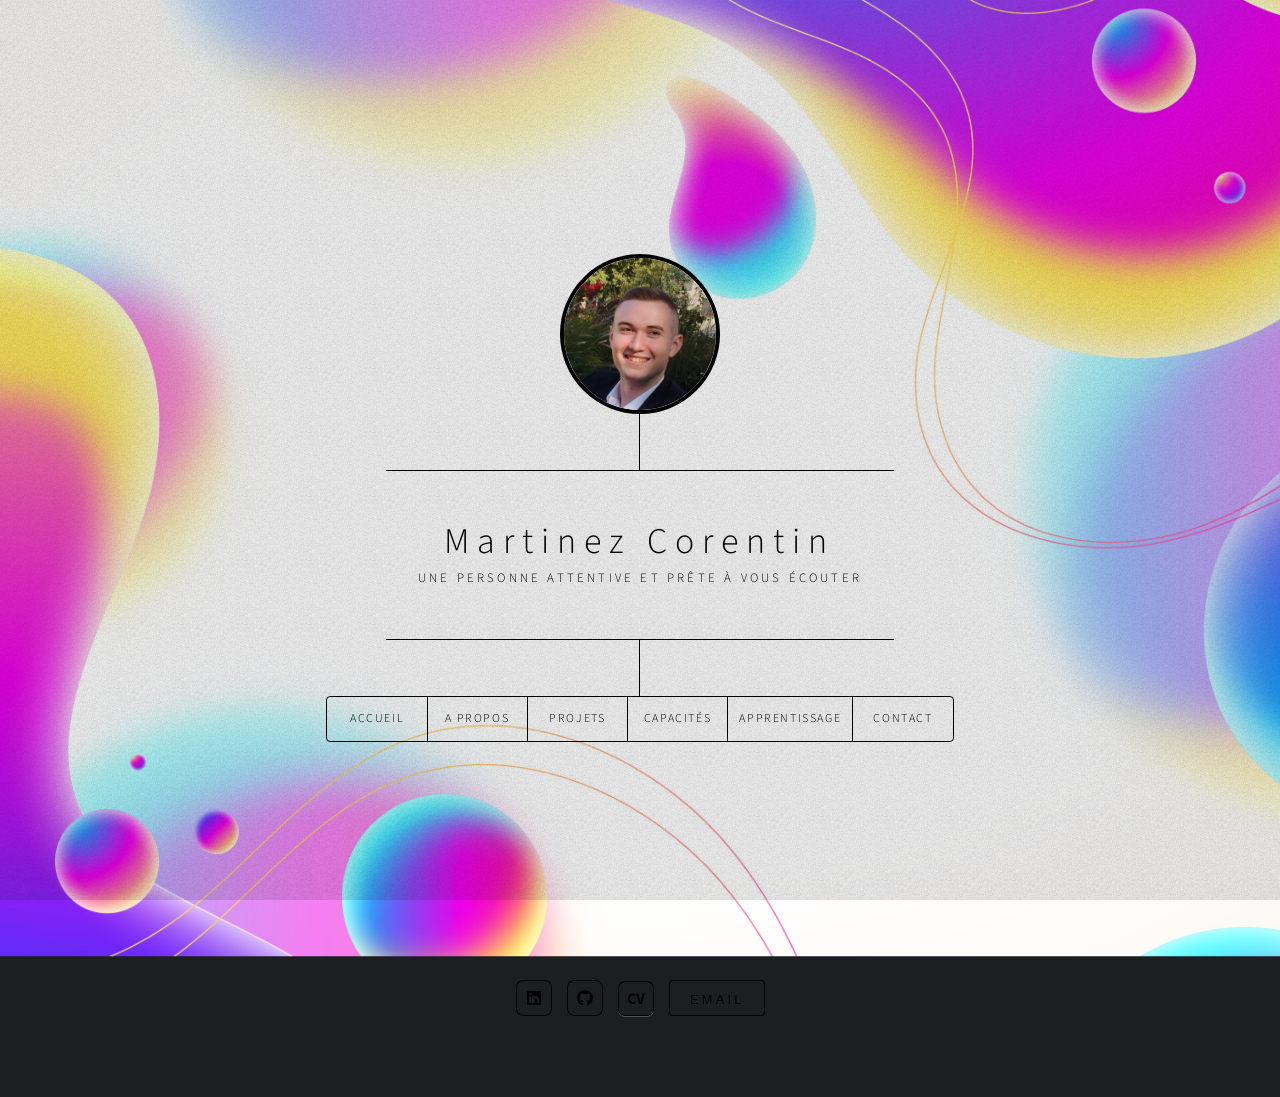
==== commit 07a1ae40: "fin des modifications du portfolio" ====
--- a/index.html
+++ b/index.html
@@ -19,7 +19,19 @@
 	<script src="https://translate.google.com/translate_a/element.js?cb=googleTranslateElementInit"></script>
 
 	<style>
-
+		/* Correction du décalage de la ligne du milieu dans le menu */
+		#header nav.use-middle:after {
+			display: none !important;
+		}
+		#header nav.use-middle ul li.is-middle {
+			border-left: solid 1px #000000 !important;
+		}
+		
+		/* Ajustement léger de la taille du texte pour les petits écrans */
+		#header nav ul li a {
+			padding: 0 0.7rem;
+			font-size: 0.75rem;
+		}
 	</style>
 
 </head>
@@ -37,438 +49,18 @@
 				<p>Une personne attentive et prête à vous écouter</p>
 			</div>
 		</div>
-		<nav>
-			<ul>
-				<li><a href="#about">A propos</a></li>
-				<li><a href="#work">Projets</a></li>
-				<li><a href="#capacites">Capacités</a></li>
-				<li><a href="#portfolioApprentissage">Portfolio d’apprentissage</a></li>
-				<li><a href="#contact">Contact</a></li>
-			</ul>
-		</nav>
+		<nav><ul><li><a href="index.html">Accueil</a></li><li><a href="apropos.html#about">A propos</a></li><li><a href="projets.html#work">Projets</a></li><li><a href="capacites.html#capacites">Capacités</a></li><li><a href="portfolio.html#portfolioApprentissage">Apprentissage</a></li><li><a href="contact.html#contact">Contact</a></li></ul></nav>
 	</header>
 
 	<div id="main">
-		<article id="portfolioApprentissage">
-			<h2 class="major">Portfolio d’apprentissage</h2>
-
-			<section>
-				<h3>🛠️ Compétence 3 – Administrer un système informatique</h3>
-				<button id="toggleButton5">Afficher détaille Compétence</button>
-				<div id ="contexte5" style="display: none"><br>
-					<p><strong>Niveau 2</strong> – Déployer des services dans une architecture réseau</p>
-
-					<h4>📌 Composantes essentielles</h4>
-					<ul>
-						<li><strong>CE3.01 :</strong> J’ai mis en place une fonctionnalité de réinitialisation de mot de passe sécurisée, nécessitant une vérification de l’adresse e-mail et un token temporaire. J’ai également utilisé des techniques de sanitization pour empêcher les attaques par injection.</li>
-						<li><strong>CE3.03 :</strong> J’ai veillé à respecter les standards de développement web : utilisation d’une architecture MVC claire, respect des conventions de nommage, structuration des fichiers, validation HTML/CSS, et vérification des entrées côté client et serveur.</li>
-						<li><strong>CE3.02 :</strong> Le site est optimisé pour un affichage rapide en local, avec un code allégé et des requêtes SQL efficaces. Une mise en ligne avec HTTPS est prévue pour garantir rapidité, fiabilité et sécurité.</li>
-						<li><strong>CE3.04 :</strong> En cas d’évolution du projet, tout est documenté : code versionné sur GitHub, branche `main` unique, script Docker pour redéploiement local rapide.</li>
-					</ul>
-
-					<h4>🧠 Apprentissages Critiques</h4>
-					<ul>
-						<li><strong>AC1 :</strong> J’ai intégré un formulaire de contact dynamique en PHP/JS qui envoie des e-mails via la librairie PHPMailer, fonctionnant en local avec un serveur mail simulé.</li>
-						<li><strong>AC2 :</strong> Le serveur web a été déployé en local via Docker, en créant des conteneurs pour Apache, PHP et MySQL. J’ai configuré les ports, les volumes et les services nécessaires à son bon fonctionnement.</li>
-						<li><strong>AC3 :</strong> Les mots de passe sont hachés, les formulaires sont sécurisés côté client et serveur. J’ai prévu le protocole HTTPS et une configuration .htaccess pour limiter l’accès à certaines pages sensibles.</li>
-					</ul>
-				</div>
-			</section>
-
-			<section>
-				<h3>🗃️ Compétence 4 – Gérer des données de l’entreprise</h3>
-				<button id="toggleButton6">Afficher détaille Compétence</button>
-				<div id ="contexte6" style="display: none"><br>
-					<p><strong>Niveau 2</strong> – Optimiser une base de données, interagir avec une application et mettre en œuvre la sécurité</p>
-
-					<h4>📌 Composantes essentielles</h4>
-					<ul>
-						<li><strong>CE4.01 :</strong> Toutes les données sensibles sont protégées : mots de passe hachés, aucune donnée stockée sans consentement, et possibilité de suppression de compte (fonctionnalité à venir).</li>
-						<li><strong>CE4.02 :</strong> La base de données est optimisée pour limiter l’espace disque : peu de redondance, types de données adaptés, hébergement responsable prévu.</li>
-						<li><strong>CE4.03 :</strong> J’ai utilisé la logique relationnelle pour modéliser les entités, créer des relations et garantir l’intégrité des données, en m’appuyant sur la théorie des ensembles.</li>
-						<li><strong>CE4.04 :</strong> Les données sont vérifiées à l’entrée, la base est normalisée (3FN), les clés primaires/étrangères assurent la cohérence et évitent les doublons.</li>
-					</ul>
-
-					<h4>🧠 Apprentissages Critiques</h4>
-					<ul>
-						<li><strong>AC1 :</strong> J’ai réalisé un MCD puis un MPD avec MySQL Workbench, respectant les bonnes pratiques. J’ai structuré les relations produits/commandes/clients de façon optimale.</li>
-						<li><strong>AC2 :</strong> Données sécurisées : hash des mots de passe (SHA-256 ou Bcrypt selon l’environnement), protection XSS et SQLi par vérification des entrées.</li>
-						<li><strong>AC3 :</strong> Les données sont affichées dynamiquement selon les rôles (admin/client). Des requêtes SQL permettent la gestion des utilisateurs et produits.</li>
-					</ul>
-				</div>
-			</section>
-
-			<section>
-				<h3>🧭 Compétence 5 – Conduire un projet</h3>
-				<button id="toggleButton4">Afficher détaille Compétence</button>
-				<div id ="contexte4" style="display: none"><br>
-					<p><strong>Niveau 2</strong> – Appliquer une démarche de suivi de projet en fonction des besoins métiers des clients et des utilisateurs</p>
-
-					<h4>📌 Composantes essentielles</h4>
-					<ul>
-						<li><strong>CE5.04 :</strong> J’ai su faire preuve d’initiative tout au long du projet. Par exemple, j’ai proposé d’ajouter une fonctionnalité de réinitialisation de mot de passe, qui n’était pas prévue initialement. Cette démarche a été validée par mon tuteur et a renforcé la sécurité du site. J’ai également fait preuve de créativité en suggérant une nouvelle charte graphique, plus moderne, basée sur des nuances de bleu, et d’esprit critique en repensant entièrement le site, que j’ai recommencé de zéro pour mieux répondre aux attentes commerciales.</li>
-						<li><strong>CE5.02 :</strong> J’ai pris en compte les obligations légales, notamment le respect du RGPD pour la gestion des données utilisateurs. Les formulaires contiennent des mentions légales, les données sensibles (comme les mots de passe) sont hachées, et j’ai prévu l’intégration d’une politique de confidentialité lors de la mise en ligne.</li>
-						<li><strong>CE5.01 :</strong> J’ai participé à plusieurs réunions avec la direction commerciale, mon tuteur, et l’équipe de vente pour recueillir les besoins et valider les orientations prises. Ces échanges réguliers m’ont permis de m’assurer que le développement du site était aligné avec les attentes réelles de l’entreprise.</li>
-						<li><strong>CE5.03 :</strong> J’ai conçu le site pour qu’il soit accessible à tous, même aux personnes peu à l’aise avec le numérique (ex. : textes clairs, navigation intuitive). Je me suis aussi assuré que le site soit hébergé sur un serveur éco-responsable prévu dans le cahier des charges, dans une démarche durable.</li>
-					</ul>
-
-					<h4>🧠 Apprentissages Critiques</h4>
-					<ul>
-						<li><strong>AC1 :</strong> Avant de commencer le développement, j’ai analysé les processus internes à l'entreprise : la gestion des commandes, la relation client, les actions commerciales… Cela m’a permis de structurer le futur site vitrine et le module e-commerce en lien avec le fonctionnement réel de l’entreprise.</li>
-						<li><strong>AC2 :</strong> Grâce à plusieurs réunions, j’ai pu dresser un cahier des charges complet listant les attentes du client. J’ai aussi pris en compte le profil des utilisateurs finaux, principalement des clients fidèles ou des touristes de passage.</li>
-						<li><strong>AC3 :</strong> Avant de démarrer, j’ai analysé mes ressources : temps imparti, outils disponibles (PHPStorm, Docker, GitHub), compétences techniques. J’ai écarté des solutions trop complexes ou irréalistes et privilégié une architecture MVC simple mais efficace.</li>
-						<li><strong>AC4 :</strong> J’ai mis en place une méthode agile avec un outil de gestion de tâches (Trello), découpé le projet en sprints, planifié les deadlines, et organisé des réunions régulières pour faire valider les avancées. Cela m’a permis de livrer un travail clair, structuré, et conforme aux objectifs.</li>
-					</ul>
-				</div>
-			</section>
-		</article>
-
-
-
-		<article id="capacites">
-			<h2 class="major">Capacités Techniques</h2>
-
-			<div>
-				<div class="label">Python</div>
-				<div class="progress-bar-container">
-					<div class="progress-bar python"></div>
-				</div>
-			</div>
-
-			<div>
-				<div class="label">C</div>
-				<div class="progress-bar-container">
-					<div class="progress-bar c"></div>
-				</div>
-			</div>
-
-			<div>
-				<div class="label">Java / JavaFX</div>
-				<div class="progress-bar-container">
-					<div class="progress-bar java"></div>
-				</div>
-			</div>
-
-			<div>
-				<div class="label">JavaScript / Vue.js</div>
-				<div class="progress-bar-container">
-					<div class="progress-bar javascript"></div>
-				</div>
-			</div>
-
-			<div>
-				<div class="label">PHP / Symfony (API Platform)</div>
-				<div class="progress-bar-container">
-					<div class="progress-bar php"></div>
-				</div>
-			</div>
-
-			<div>
-				<div class="label">SQL / PLSQL (MySQL / PostgreSQL)</div>
-				<div class="progress-bar-container">
-					<div class="progress-bar sql"></div>
-				</div>
-			</div>
-
-			<div>
-				<div class="label">HTML5 / CSS3 / Twig</div>
-				<div class="progress-bar-container">
-					<div class="progress-bar html"></div>
-				</div>
-			</div>
-
-			<div>
-				<div class="label">DevOps (Docker, Git, CI/CD)</div>
-				<div class="progress-bar-container">
-					<div class="progress-bar devops"></div>
-				</div>
-			</div>
-		</article>
-
-		<article id="work">
-			<h2 class="major">Projets</h2>
-
-			<h3>SAE E3SETE – Développement d'un jeu de cartes numérique (Octobre 2023 - Décembre 2023)</h3>
-			<img src="images/ImageE3SETE.png" alt="Contexte SAE Jeu de cartes" class="image-adaptable">
-			<p style="text-indent: 50px">
-				Dans le cadre de ma formation, j'ai participé au développement d'une version numérique d'un jeu de cartes inventé par mon professeur, en utilisant Java. Ce projet m'a permis d'adopter une approche orientée objet pour modéliser le jeu et en créer une version fonctionnelle à travers une interface en ligne de commande, sans nécessiter d'interface graphique.
-			</p>
-			<button id="toggleButton1">Afficher Contexte du Projet</button>
-			<div id ="contexte1" style="display: none"><br>
-				<p style="text-indent: 50px">
-					<strong>Contexte du projet :</strong><br>
-					L'objectif était de transposer un jeu de cartes sur ordinateur en respectant ses règles et mécaniques, avec des fonctionnalités telles que la gestion des cartes et l'exécution des actions de jeu. La logique du jeu a été implémentée à l'aide d'algorithmes qui géraient les interactions entre les cartes et les actions des joueurs.
-				</p>
-				<p style="text-indent: 50px">
-					<strong>Mon rôle et mes responsabilités :</strong><br>
-					J'ai conçu et développé les mécanismes principaux du jeu, incluant la gestion des cartes, l'assignation des actions aux cartes, et la gestion de l'interaction entre les joueurs. J'ai également développé les algorithmes qui ont permis d'exécuter les actions et de gérer l'état du jeu à chaque tour.
-				</p>
-				<p style="text-indent: 50px">
-					<strong>Technologies utilisées :</strong><br>
-					• <u><strong>Java :</strong></u> pour la programmation orientée objet et le développement des mécanismes du jeu.<br>
-					• <u><strong>Terminal</strong></u> : pour interagir avec le jeu sans interface graphique.<br>
-					• <u><strong>Tests unitaires</strong></u> : pour tester les fonctionnalités du jeu et garantir sa stabilité.<br>
-					• <u><strong>Structures de données</strong></u> : pour organiser les cartes et les actions de manière optimale.
-				</p>
-				<p style="text-indent: 50px">
-					<strong>Compétences développées :</strong><br>
-					• <u><strong>Conception algorithmique</strong></u> : création d'algorithmes pour gérer les mécanismes du jeu.<br>
-					• <u><strong>Développement orienté objet</strong></u> : maîtrise de la conception modulaire.<br>
-					• <u><strong>Tests unitaires</strong></u> : mise en place de tests pour assurer la robustesse.<br>
-					• <u><strong>Gestion de projet</strong></u> : collaboration avec l'équipe.
-				</p>
-				<p style="text-indent: 50px">
-					<strong>Principaux enseignements :</strong><br>
-					Ce projet m'a permis de renforcer mes compétences en Java et en développement orienté objet, de maîtriser la gestion des interactions dans un jeu sans interface graphique, et de travailler sur l'assurance qualité.
-				</p>
-			</div>
-			<br><br>
-
-			<h3>SAE – Jeu de société « TRAINS » (Janvier 2024 - Juin 2024)</h3>
-			<img src="images/imageSAETrains.png" alt="Contexte SAE Trains" class="image-adaptable">
-			<p style="text-indent: 50px">
-				Dans le cadre de ma formation, j'ai participé au développement d'une version numérique d'un jeu de société en Java. Ce projet m'a permis d'adopter une approche orientée objet pour modéliser le jeu et en créer une version fonctionnelle à travers une interface interactive.
-			</p>
-			<button id="toggleButton2">Afficher Contexte du Projet</button>
-			<div id="contexte2" style="display: none"><br>
-				<p style="text-indent: 50px">
-					<strong>Contexte du projet :</strong><br>
-					L'objectif était de transposer un jeu de société sur ordinateur tout en respectant ses règles et sa mécanique. Les principales fonctionnalités incluent la gestion des cartes, le placement des rails et l'exécution des actions de jeu.
-				</p>
-				<p style="text-indent: 50px">
-					<strong>Mon rôle et mes responsabilités :</strong><br>
-					Mon rôle a consisté à développer les mécanismes essentiels du jeu, y compris la gestion des cartes, le placement des rails et les interactions entre les joueurs. J'ai créé une interface utilisateur intuitive et ergonomique pour faciliter la navigation et la visualisation des actions en temps réel.
-				</p>
-				<p style="text-indent: 50px">
-					<strong>Technologies utilisées :</strong><br>
-					• <u><strong>Java</strong></u> : pour le développement des mécanismes du jeu.<br>
-					• <u><strong>JavaFX</strong></u> : pour créer une interface utilisateur fluide et interactive.<br>
-					• <u><strong>Tests unitaires</strong></u> : pour assurer la fiabilité des fonctionnalités.<br>
-				</p>
-				<p style="text-indent: 50px">
-					<strong>Compétences développées :</strong><br>
-					• <u><strong>Conception algorithmique</strong></u> : création d'algorithmes pour la gestion des cartes et du plateau.<br>
-					• <u><strong>Qualité et lisibilité du code</strong></u> : respect des bonnes pratiques.<br>
-					• <u><strong>Ergonomie</strong></u> : mise en place d'une interface intuitive.<br>
-				</p>
-				<p style="text-indent: 50px">
-					<strong>Principaux enseignements :</strong><br>
-					Ce projet m'a permis de consolider mes compétences en Java, en développement orienté objet et en conception d'interface utilisateur.
-				</p>
-			</div>
-			<br><br>
-
-			<h3>SAE – Application Web (Septembre 2024 - Janvier 2025)</h3>
-			<img src="images/imageSAEWeb.png" alt="Contexte SAE Application Web" class="image-adaptable">
-			<p style="text-indent: 50px">
-				Dans le cadre de ce projet, j'ai conçu une application web complète en PHP et SQL pour gérer le suivi académique des étudiants. L'objectif principal était de créer une plateforme capable de gérer les informations liées aux étudiants, leurs résultats, et leur éligibilité à différents programmes universitaires.
-			</p>
-			<button id="toggleButton3">Afficher Contexte du Projet</button>
-			<div id="contexte3" style="display:none;"><br>
-				<p style="text-indent: 50px">
-					<strong>Contexte du projet :</strong>
-					Ce projet visait à fournir une solution de gestion moderne pour le suivi des étudiants. Les utilisateurs peuvent entrer des informations concernant les notes des étudiants et vérifier leur éligibilité pour des programmes particuliers. La méthodologie Agile a permis une collaboration étroite avec les clients.
-				</p>
-				<p style="text-indent: 50px">
-					<strong>Mon rôle et mes responsabilités :</strong><br>
-					Mon rôle dans ce projet a été très varié. J'ai conçu et implémenté les données dans la base de données en utilisant PHP et SQL. En parallèle, j'ai participé au développement du back-end en intégrant la logique métier, tout en améliorant l'ergonomie du front-end à l'aide de HTML, CSS et JavaScript.
-				</p>
-				<p style="text-indent: 50px">
-					<strong>Technologies utilisées :</strong><br>
-					• <u><strong>PHP & SQL</strong></u> : Développement back-end.<br>
-					• <u><strong>HTML/CSS & JavaScript</strong></u> : Création de pages dynamiques et interactives.<br>
-					• <u><strong>Trello & Lucid</strong></u> : Outils de gestion de projet.
-				</p>
-				<p style="text-indent: 50px">
-					<strong>Compétences développées :</strong><br>
-					• Mise en œuvre des exigences des clients.<br>
-					• Création et gestion de bases de données.<br>
-					• Amélioration des compétences en PHP et SQL.<br>
-				</p>
-				<p style="text-indent: 50px">
-					<strong>Principaux enseignements :</strong><br>
-					Ce projet m'a permis de consolider mes compétences en développement web et en gestion de bases de données.
-				</p>
-			</div>
-			<br><br>
-
-			<h3>SAE – Application Météo Nautique (Septembre 2025 - Octobre 2025)</h3>
-			<img src="images/imageSAEMeteo.png" alt="Contexte SAE Météo" class="image-adaptable">
-			<p style="text-indent: 50px">
-				Dans le cadre de cette SAE, nous avons développé une application web destinée aux amateurs de sports nautiques, permettant de consulter les conditions météorologiques en temps réel. J'ai été responsable de la pièce maîtresse de l'application : la carte interactive.
-			</p>
-			<button id="toggleButton7">Afficher Contexte du Projet</button>
-			<div id="contexte7" style="display:none;"><br>
-				<p style="text-indent: 50px">
-					<strong>Contexte du projet :</strong><br>
-					Le projet visait à répondre au besoin des sportifs nautiques de connaître précisément les conditions (vent, houle, température) avant une sortie. Le développement a suivi la méthode Scrum. L'application devait agréger des données de différentes sources et modèles de prévision.
-				</p>
-				<p style="text-indent: 50px">
-					<strong>Mon rôle et mes responsabilités :</strong><br>
-					Je me suis chargé de la conception et de l'intégration de la carte météorologique interactive. J'ai implémenté la visualisation en direct des couches de données (vent, pluie, température) sur la carte. J'ai également développé l'interactivité permettant d'afficher toutes les stations météo mondiales.
-				</p>
-				<p style="text-indent: 50px">
-					<strong>Technologies utilisées :</strong><br>
-					• <u><strong>JavaScript (Framework cartographique)</strong></u> : Pour la gestion de la carte interactive.<br>
-					• <u><strong>API REST</strong></u> : Consommation de services web pour récupérer les données météo.<br>
-					• <u><strong>Docker</strong></u> : Pour la conteneurisation.<br>
-					• <u><strong>Gitlab CI/CD</strong></u> : Pour l'intégration continue.
-				</p>
-				<p style="text-indent: 50px">
-					<strong>Compétences développées :</strong><br>
-					• Manipulation et visualisation de données géographiques.<br>
-					• Consommation d'API tierces complexes.<br>
-					• Travail en méthode Agile (Scrum).<br>
-					• Gestion de l'interactivité front-end avancée.
-				</p>
-				<p style="text-indent: 50px">
-					<strong>Principaux enseignements :</strong><br>
-					Ce projet m'a appris à gérer des flux de données importants et à les rendre intelligibles visuellement pour l'utilisateur.
-				</p>
-			</div>
-			<br><br>
-
-			<h3>Projet – My Avatar (Service centralisé d'avatars) (Octobre 2025)</h3>
-			<img src="images/imageSAEAvatar.png" alt="Contexte Projet Avatar" class="image-adaptable">
-			<p style="text-indent: 50px">
-				Ce projet consistait à développer un clone du service Gravatar, permettant de centraliser la gestion des photos de profil via une adresse email. J'ai travaillé principalement sur l'architecture backend et la sécurité.
-			</p>
-			<button id="toggleButton8">Afficher Contexte du Projet</button>
-			<div id="contexte8" style="display:none;"><br>
-				<p style="text-indent: 50px">
-					<strong>Contexte du projet :</strong><br>
-					L'objectif était de créer une application web en "server-side rendering" avec Symfony capable de servir des avatars à partir du hachage (SHA256) d'une adresse email. L'application devait permettre l'inscription, la gestion de profil et la sécurisation des données.
-				</p>
-				<p style="text-indent: 50px">
-					<strong>Mon rôle et mes responsabilités :</strong><br>
-					J'ai été responsable de l'architecture de la base de données, garantissant une structure solide. J'ai géré la sécurité des accès, notamment la gestion des mots de passe (hachage). J'ai également intégré le serveur SMTP de Google pour la gestion des emails.
-				</p>
-				<p style="text-indent: 50px">
-					<strong>Technologies utilisées :</strong><br>
-					• <u><strong>Symfony & Twig</strong></u> : Pour le développement backend et le rendu des vues.<br>
-					• <u><strong>SQL (MySQL/MariaDB)</strong></u> : Pour la persistance des données.<br>
-					• <u><strong>SMTP Google</strong></u> : Pour l'envoi d'emails depuis l'application.<br>
-					• <u><strong>CSS</strong></u> : Pour la mise en forme et le design.
-				</p>
-				<p style="text-indent: 50px">
-					<strong>Compétences développées :</strong><br>
-					• Conception et architecture de base de données relationnelle.<br>
-					• Sécurisation d'une application Symfony.<br>
-					• Intégration de services tiers (Emailing).<br>
-				</p>
-				<p style="text-indent: 50px">
-					<strong>Principaux enseignements :</strong><br>
-					J'ai approfondi ma maîtrise du framework Symfony et des bonnes pratiques de sécurité web.
-				</p>
-			</div>
-			<br><br>
-
-			<h3>SAE – Site de Critiques Full Stack (Novembre 2025 - Janvier 2026)</h3>
-			<img src="images/imageToilette.png" alt="Contexte Projet Critiques" class="image-adaptable">
-			<p style="text-indent: 50px">
-				Pour ce projet de fin de semestre, nous avons réalisé une architecture complète séparant le Back-end (API) et le Front-end (Client). Nous avons créé une plateforme de critiques communautaire.
-			</p>
-			<button id="toggleButton9">Afficher Contexte du Projet</button>
-			<div id="contexte9" style="display:none;"><br>
-				<p style="text-indent: 50px">
-					<strong>Contexte du projet :</strong><br>
-					Le projet nécessitait la création d'une API REST robuste avec Symfony/API Platform et d'une interface client réactive en Vue.js. L'objectif était de permettre aux utilisateurs de consulter, noter et critiquer des œuvres.
-				</p>
-				<p style="text-indent: 50px">
-					<strong>Mon rôle et mes responsabilités :</strong><br>
-					Je me suis chargé de toute la partie Gestion du Profil Utilisateur côté client. J'ai développé les interfaces et la logique permettant à un utilisateur connecté de retrouver ses informations personnelles ainsi que l'historique de ses avis. J'ai implémenté la modification, la suppression de compte et la déconnexion.
-				</p>
-				<p style="text-indent: 50px">
-					<strong>Technologies utilisées :</strong><br>
-					• <u><strong>Vue.js</strong></u> : Pour le développement de l'interface utilisateur réactive.<br>
-					• <u><strong>Symfony (API Platform)</strong></u> : Pour le backend et la gestion des données.<br>
-					• <u><strong>JWT</strong></u> : Pour la gestion de l'authentification.<br>
-					• <u><strong>Axios</strong></u> : Pour les requêtes HTTP asynchrones.
-				</p>
-				<p style="text-indent: 50px">
-					<strong>Compétences développées :</strong><br>
-					• Communication Client-Serveur.<br>
-					• Gestion de l'état utilisateur (Session, Token).<br>
-					• Développement de composants Vue.js réutilisables.<br>
-				</p>
-				<p style="text-indent: 50px">
-					<strong>Principaux enseignements :</strong><br>
-					Ce projet m'a permis de comprendre concrètement l'architecture "Headless" (API séparée du Front).
-				</p>
-			</div>
-
-		</article>
-
-
-		<article id="about">
-			<h2 class="major">A propos</h2>
-			<span class="image main"></span>
-			<p style="text-indent: 50px">
-				Bonjour, je m'appelle Corentin Martinez et je suis actuellement étudiant en troisième année de BUT Informatique à l'IUT Montpellier-Sète. Afin d'élargir mes compétences au-delà de la technique, je prépare en
-				parallèle une double licence en Management, Technologies et Sciences. Naturellement curieux et déterminé, je suis un grand passionné d'esport. En tant que spectateur, j'analyse avec intérêt les stratégies
-				collectives et la mécanique de la compétition à haut niveau, ce qui nourrit ma vision du travail d'équipe.
-			</p>
-			<p style="text-indent: 50px">
-				Mes expériences académiques et mes projets variés m'ont permis d'acquérir une solide autonomie en développement et en gestion de bases de données. Concernant mon avenir post-BUT, mon projet professionnel
-				s'articule autour de deux axes : m'orienter vers le management des systèmes d'information pour exploiter ma double compétence, ou poursuivre en Master spécialisé en cybersécurité afin de répondre aux enjeux
-				critiques de la protection des données numériques.
-			</p><br>
-
-			<h3>Éducation :</h3>
-			<ul>
-				<li>BUT Informatique, IUT Montpellier-Sète (2023-2026)</li>
-				<li>Double Licence Management, Technologies et Sciences (2025-2026)</li>
-				<li>Baccalauréat général, spécialité Mathématiques et Sciences Numériques et de l'Informatique (2022)</li>
-			</ul>
-
-			<p>
-			<h3>Centre d'intérêts:</h3>
-			Sport : Pratique du Padel et du Badminton.<br>
-
-			Esport : Suivi de les compétitive d'esport.<br>
-
-			Hardware : Montage et construction d'ordinateurs.<br>
-
-			Culture : Musique, Cinéma et programmation.
-			</p>
-
-		</article>
-
-		<article id="contact">
-			<h2 class="major">Contact</h2>
-			<form method="post" action="#">
-				<div class="fields">
-					<div class="field half">
-						<label for="name">Nom</label>
-						<input type="text" name="name" id="name" />
-					</div>
-					<div class="field half">
-						<label for="email">Email</label>
-						<input type="text" name="email" id="email" />
-					</div>
-					<div class="field">
-						<label for="message">Message</label>
-						<textarea name="message" id="message" rows="4"></textarea>
-					</div>
-				</div>
-				<ul class="actions">
-					<li><input type="submit" value="Envoyer" class="primary" /></li>
-					<li><input type="reset" value="Annuler" /></li>
-				</ul>
-			</form>
-		</article>
-
-
-
-
-
+		<!-- Les articles sont maintenant dans des fichiers s�par�s -->
 	</div>
 
 	<footer id="footer">
 		<ul class="icons">
-			<li><a href="https://www.linkedin.com/in/corentin-martinez-638335264/" class="icon brands fa-linkedin"><span class="label">Linkedin</span></a></li>
-			<li><a href="https://github.com/Cocodingo297?tab=repositories" class="icon brands fa-github"><span class="label">GitHub</span></a></li>
-			<li><a href="PDF/CV-Martinez-Corentin.pdf" class="CV"><span class="label">CV</span></a></li>
+			<li><a href="https://www.linkedin.com/in/corentin-martinez-638335264/" target="_blank" rel="noopener noreferrer" class="icon brands fa-linkedin"><span class="label">Linkedin</span></a></li>
+			<li><a href="https://github.com/CorentinMartinez29" target="_blank" rel="noopener noreferrer" class="icon brands fa-github"><span class="label">GitHub</span></a></li>
+			<li><a href="PDF/CV-Martinez-Corentin.pdf" target="_blank" class="CV"><span class="label">CV</span></a></li>
 			<li><button class="copy-email" data-email="corentin.martinez01@etu.umontpellier.fr">Email</button></li>
 
 		</ul>
@@ -506,7 +98,9 @@
 
 	// Fonction pour basculer l'affichage du contenu
 	function toggleProjectDisplay(buttonId, contextId) {
-		document.getElementById(buttonId).addEventListener("click", function() {
+		var btn = document.getElementById(buttonId);
+		if(!btn) return;
+		btn.addEventListener("click", function() {
 			var contexte = document.getElementById(contextId);
 			if (contexte.style.display === "none") {
 				contexte.style.display = "block";  // Afficher le contenu
@@ -520,7 +114,9 @@
 
 	// Fonction pour basculer l'affichage du contenu
 	function toggleProjectDisplay2(buttonId, contextId) {
-		document.getElementById(buttonId).addEventListener("click", function() {
+		var btn = document.getElementById(buttonId);
+		if(!btn) return;
+		btn.addEventListener("click", function() {
 			var contexte = document.getElementById(contextId);
 			if (contexte.style.display === "none") {
 				contexte.style.display = "block";  // Afficher le contenu
@@ -546,6 +142,7 @@
 	toggleProjectDisplay("toggleButton7", "contexte7"); // Météo
 	toggleProjectDisplay("toggleButton8", "contexte8"); // Avatar
 	toggleProjectDisplay("toggleButton9", "contexte9"); // Critiques
+	toggleProjectDisplay("toggleButtonStage", "contexteStage"); // Stage
 
 </script>
 
--- a/assets/css/main.css
+++ b/assets/css/main.css
@@ -957,9 +957,7 @@
 				}
 
 
-a:hover {
-	background-color: black;
-	color: black;
+a:hover { background-color: rgba(255, 255, 255, 0.05); color: #ffffff; 
 	transform: scale(1.1);
 	font-weight: bold; /* Texte en gras au survol */
 }
@@ -1205,26 +1203,46 @@
 	right: 10px;
 	z-index: 1000;
 }
-
 /* Styles pour le sélecteur */
 #google_translate_element select {
-	color: black; /* Texte noir */
-	border: 1px solid black; /* Bordure noire */
-	padding: 5px;
-	border-radius: 5px;
-	appearance: none; /* Supprime l'apparence par défaut */
+	color: white; 
+	background-color: #1b1f22; /* Solid dark background to fix readability over bright gradients */
+	border: 1px solid rgba(255, 255, 255, 0.3);
+	padding: 8px 30px 8px 15px;
+	border-radius: 8px;
+	font-size: 0.9rem;
+	font-family: inherit;
+	cursor: pointer;
+	box-shadow: 0 4px 10px rgba(0, 0, 0, 0.3);
+	transition: all 0.3s ease;
+	appearance: none;
 	-webkit-appearance: none;
 	-moz-appearance: none;
-	background-image: url('data:image/svg+xml;charset=UTF-8,<svg xmlns="http://www.w3.org/2000/svg" viewBox="0 0 24 24" fill="black"><path d="M7 10l5 5 5-5z"/></svg>');
+	background-image: url('data:image/svg+xml;charset=UTF-8,<svg xmlns="http://www.w3.org/2000/svg" viewBox="0 0 24 24" fill="white"><path d="M7 10l5 5 5-5z"/></svg>');
 	background-repeat: no-repeat;
 	background-position: right 10px center;
-	background-size: 10px;
+	background-size: 12px;
+}
+#google_translate_element select:hover {
+	background-color: #2c3237;
+	border-color: rgba(255, 255, 255, 0.6);
+}
+#google_translate_element select option {
+	background-color: #1b1f22;
+	color: white;
 }
 
 /* Conteneur interne (parfois injecté par Google) */
 .goog-te-gadget {
 	margin: 0 !important;
 	padding: 0 !important;
+	color: transparent !important;
+	font-size: 0 !important;
+}
+.goog-te-gadget a, 
+.goog-te-gadget > span > a, 
+.goog-logo-link {
+	display: none !important;
 }
 
 
@@ -1425,6 +1443,8 @@
 			display: -webkit-flex;
 			display: -ms-flex;
 			display: flex;
+			flex-wrap: nowrap;
+			white-space: nowrap;
 			margin-bottom: 0;
 			list-style: none;
 			padding-left: 0;
@@ -1443,12 +1463,12 @@
 
 				#header nav ul li a {
 					display: block;
-					min-width: 7.5rem;
+					min-width: 6.2rem;
 					height: 2.75rem;
 					line-height: 2.75rem;
-					padding: 0 1.25rem 0 1.45rem;
+					padding: 0 0.8rem;
 					text-transform: uppercase;
-					letter-spacing: 0.2rem;
+					letter-spacing: 0.1rem;
 					font-size: 0.8rem;
 					border-bottom: 0;
 				}
@@ -1814,3 +1834,9 @@
 
 
 
+
+.article-nav a { padding: 0.5rem 1rem; border-radius: 4px; transition: all 0.2s ease-in-out; }
+.article-nav a:hover { background-color: rgba(255, 255, 255, 0.8) !important; transform: scale(1.05); color: #000000 !important; font-weight: bold; text-decoration: none; border-bottom: none !important; }
+
+
+#header nav ul li a:hover { background-color: rgba(255, 255, 255, 0.075) !important; color: #000000 !important; font-weight: bold !important; }
